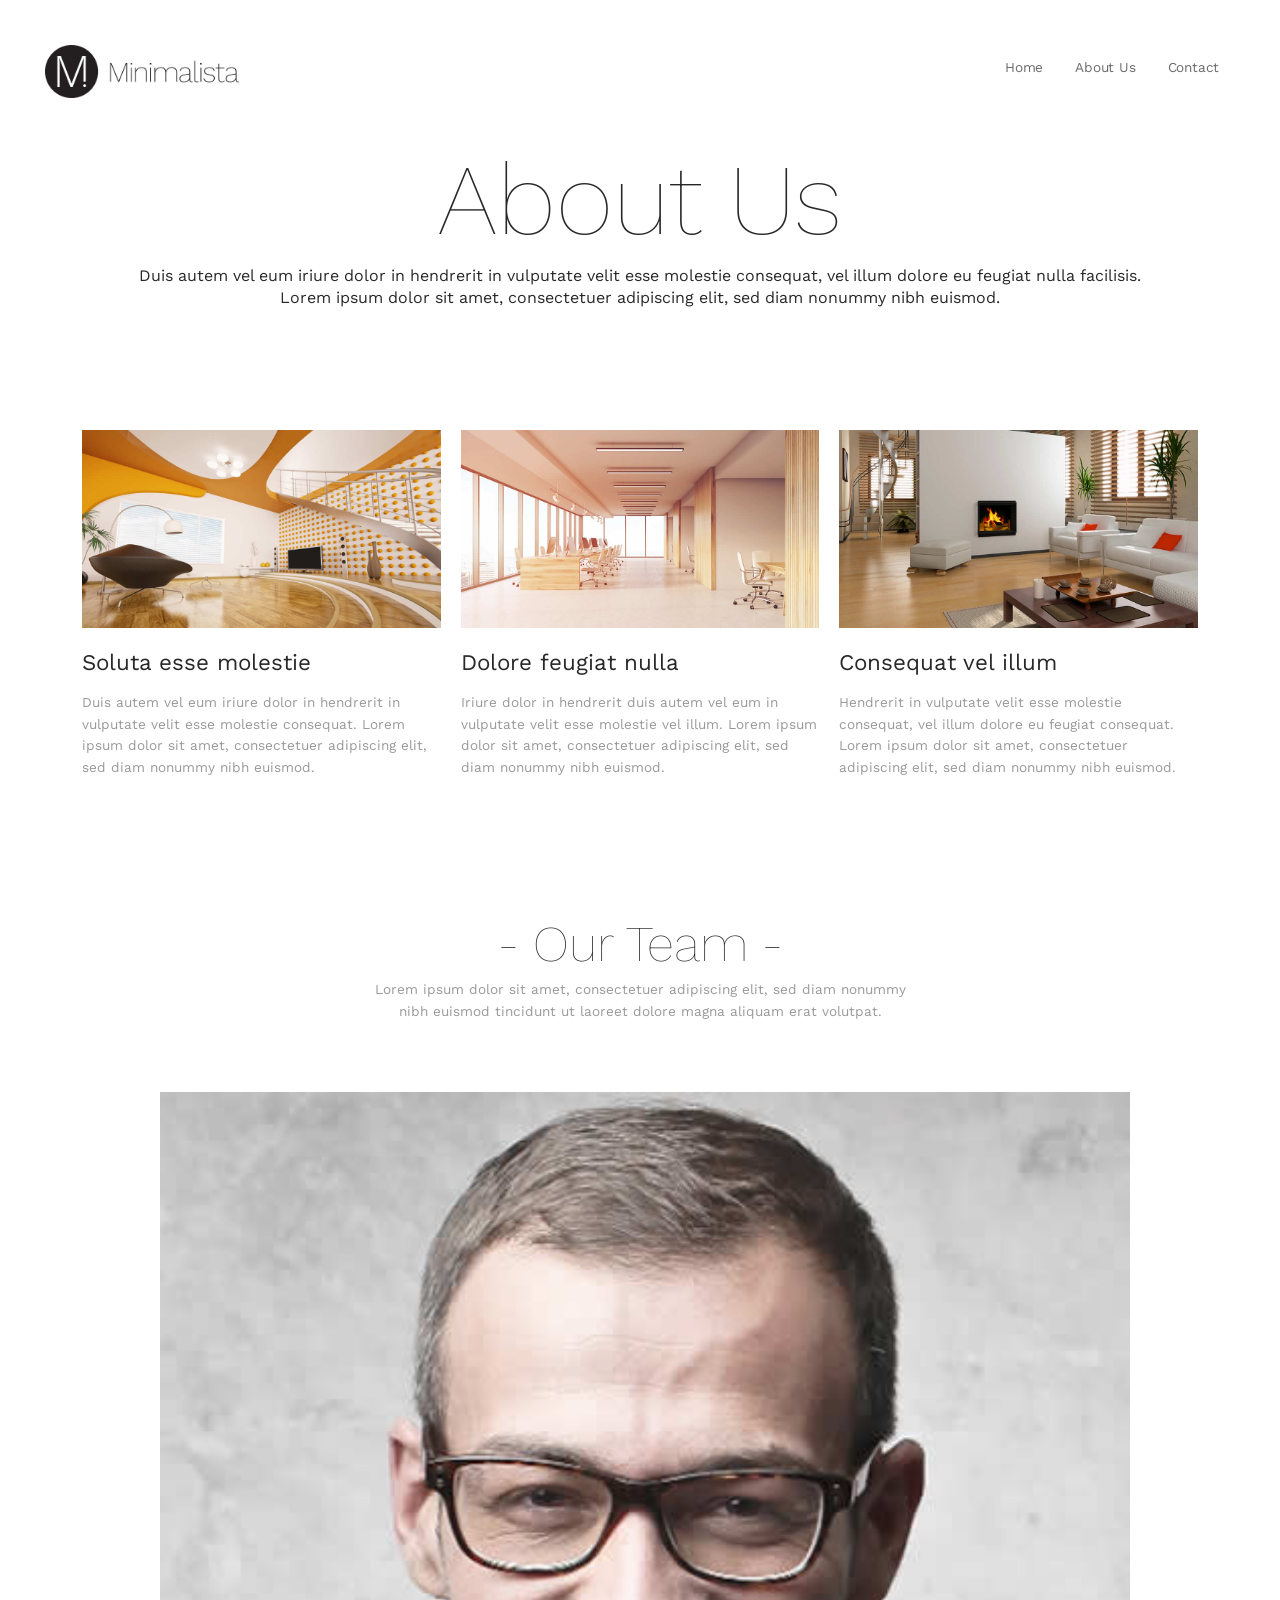
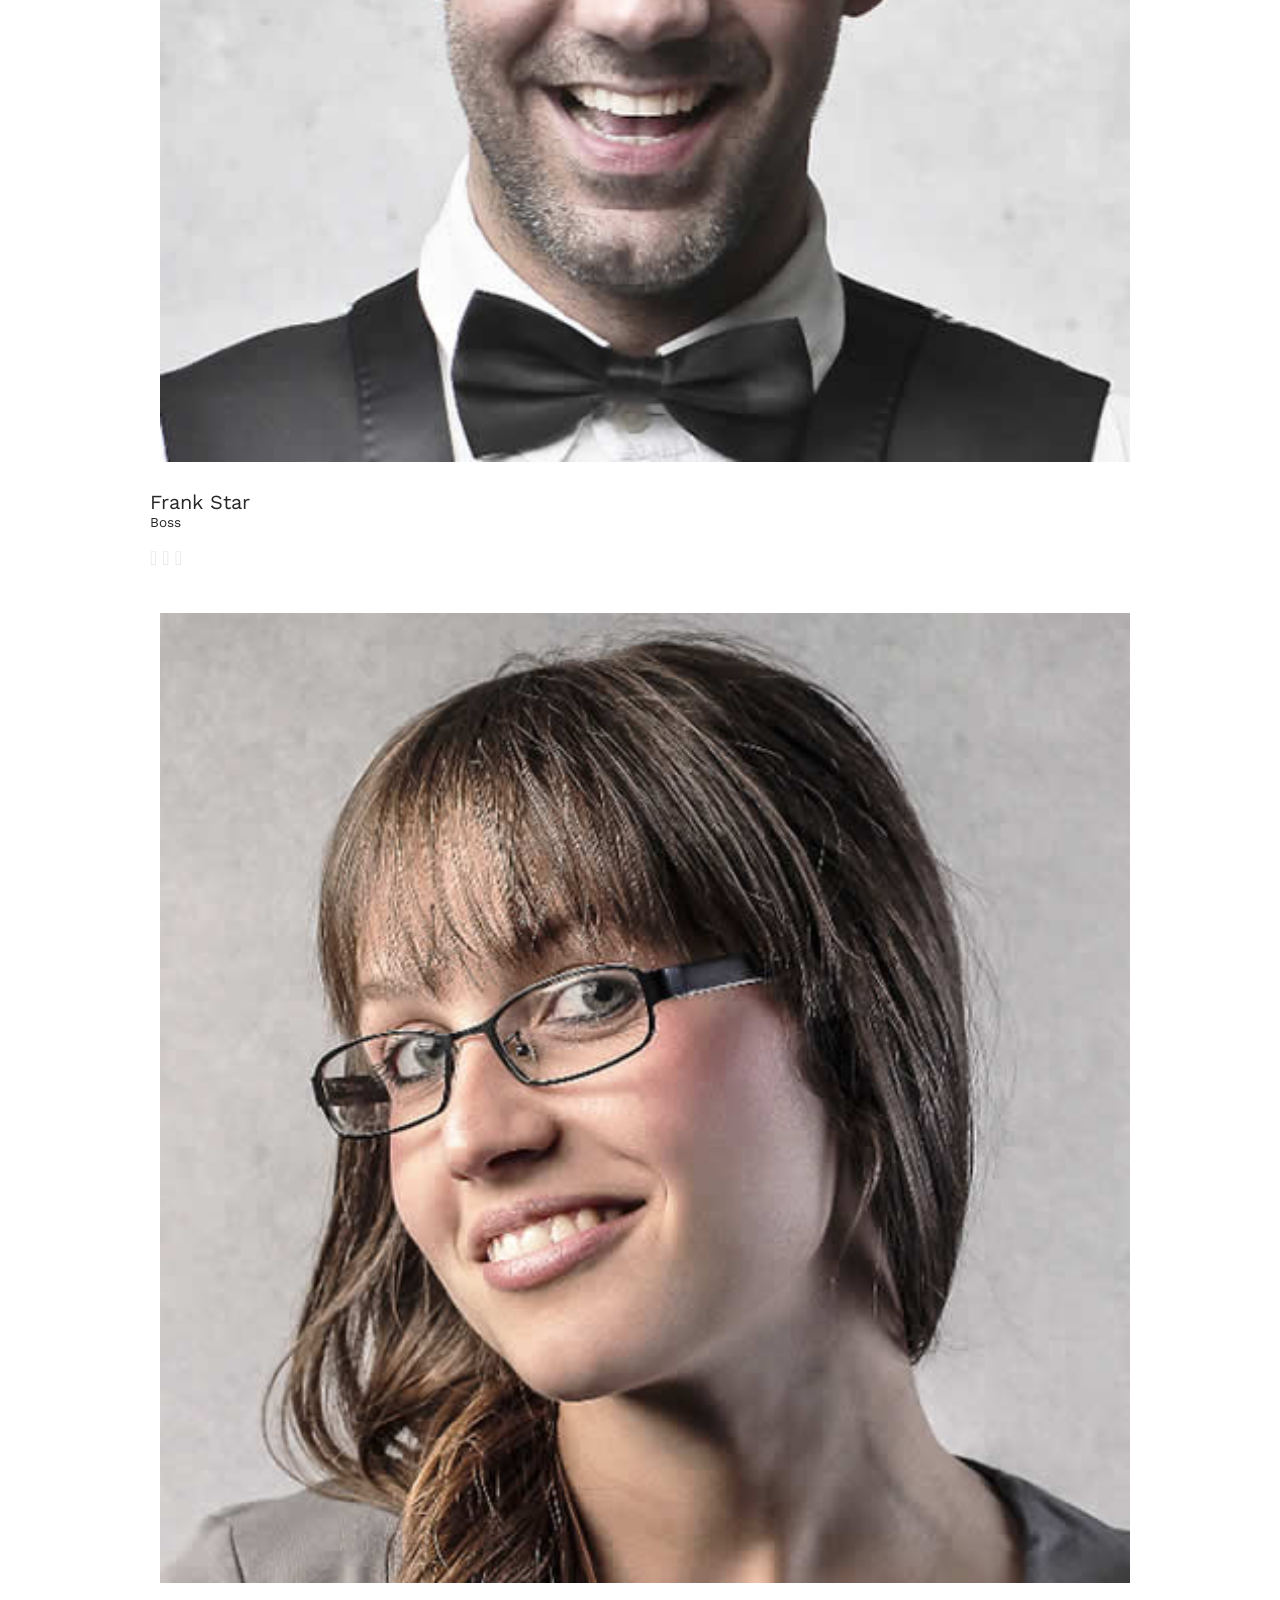
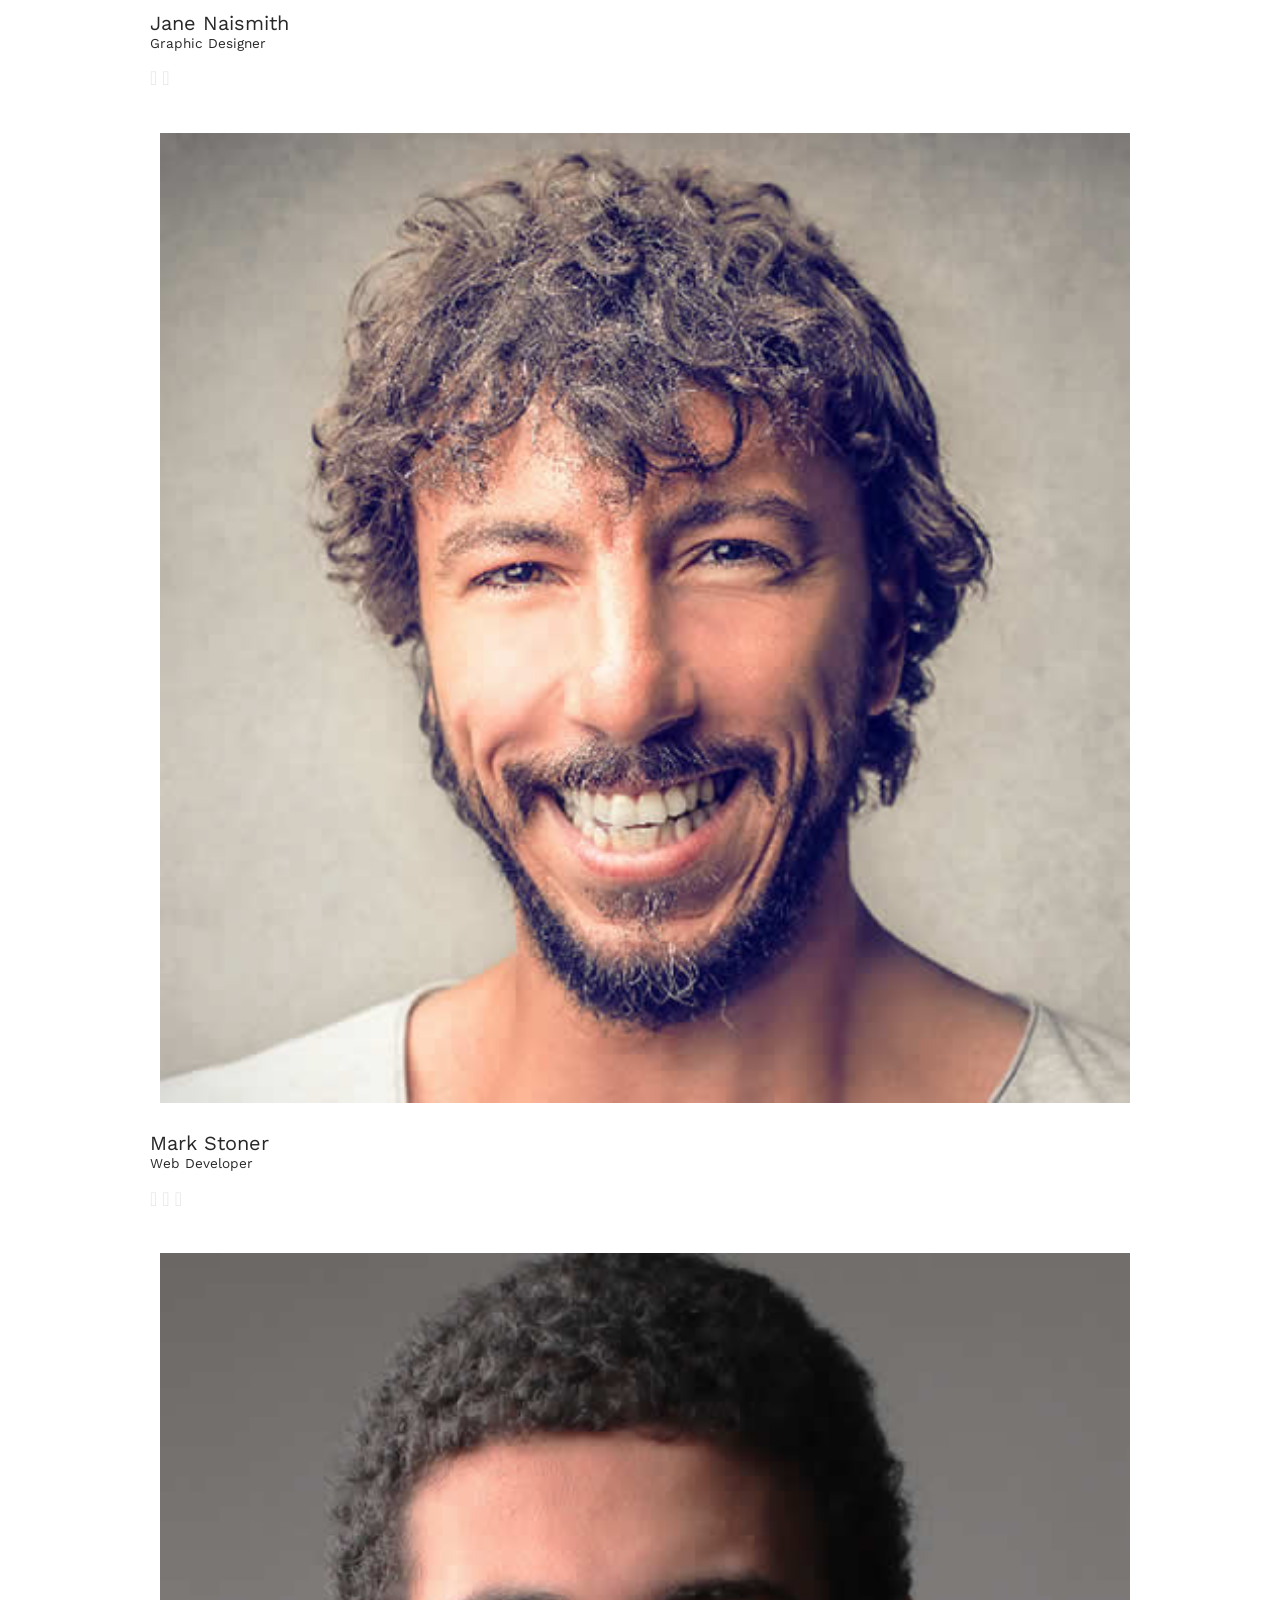
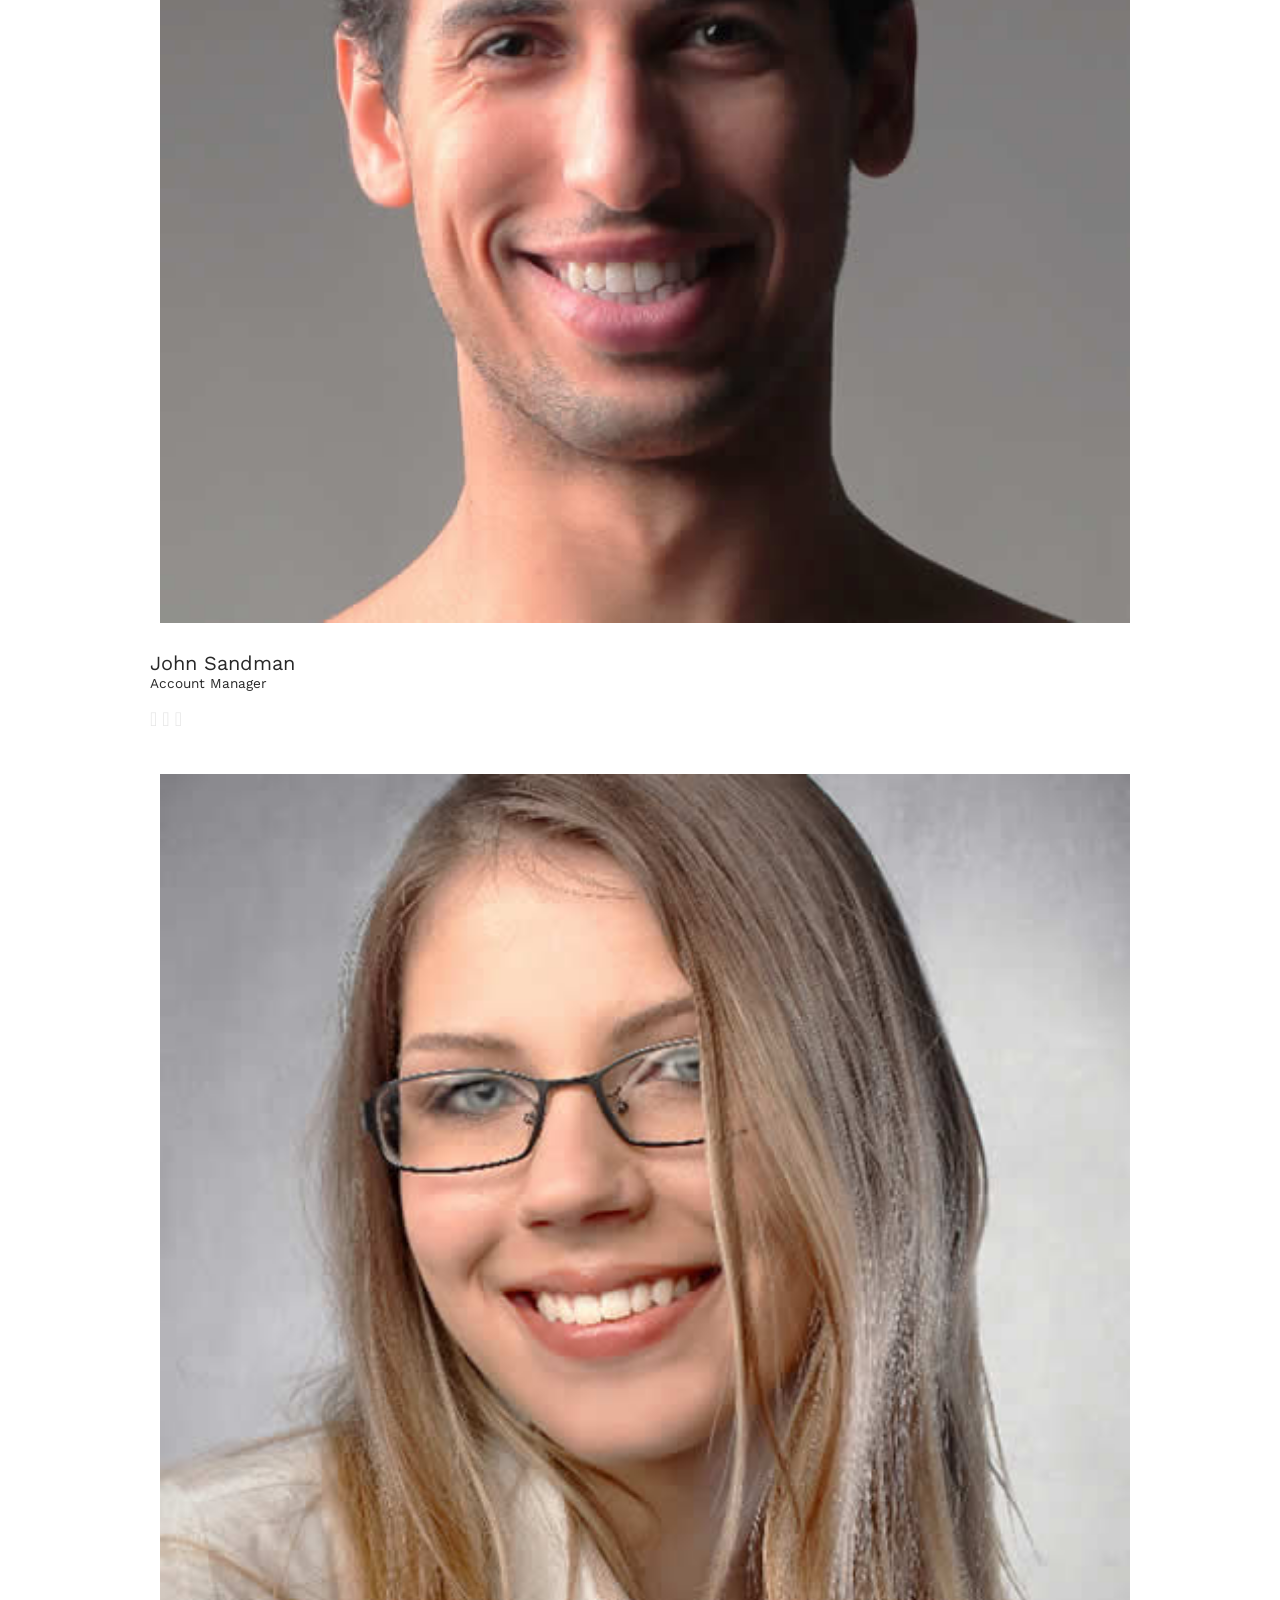
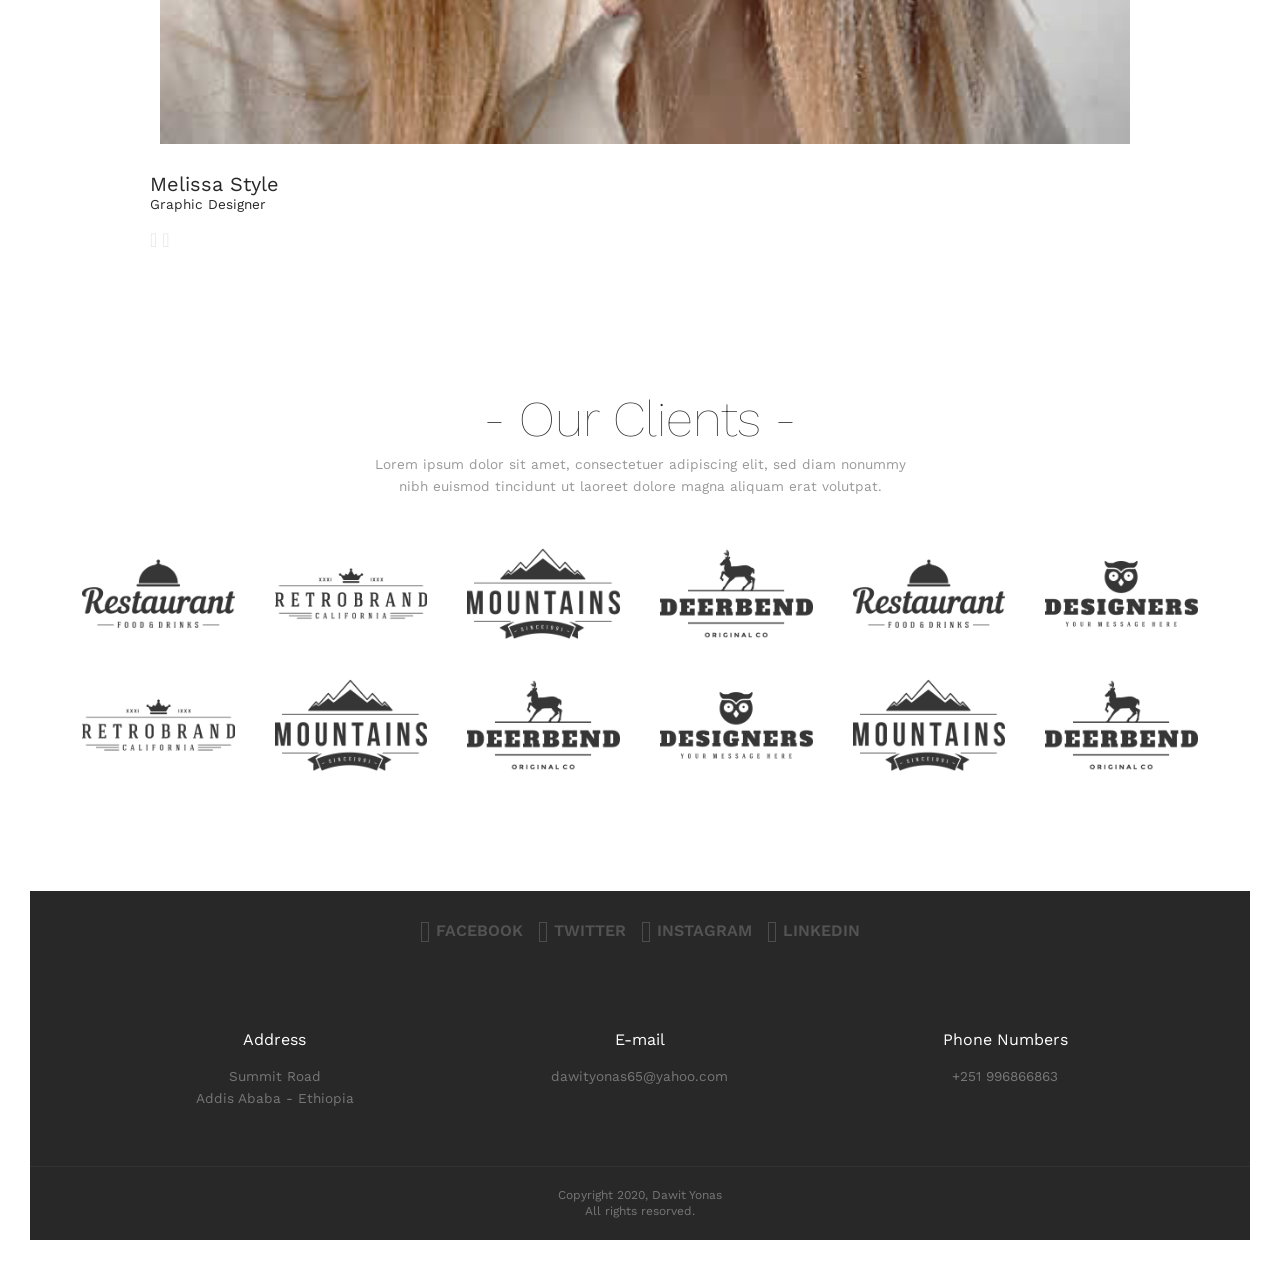
==== about-us.html @ 19ef3a76 "organized" ====
<!DOCTYPE html>
<html lang="en-US">
  <head>
    <meta charset="UTF-8">
    <meta name="viewport" content="width=device-width, initial-scale=1.0" />
    <title>Minimalista - New Amazing HTML5 Template</title>
    <link rel="stylesheet" href="css/components.css">
    <link rel="stylesheet" href="css/icons.css">
    <link rel="stylesheet" href="css/responsee.css">
    <link rel="stylesheet" href="owl-carousel/owl.carousel.css">
    <link rel="stylesheet" href="owl-carousel/owl.theme.css">
    <link rel="stylesheet" href="css/lightcase.css">
    <!-- CUSTOM STYLE -->      
    <link rel="stylesheet" href="css/template-style.css">
    <link href="https://fonts.googleapis.com/css?family=Work+Sans:100,400,600,900&subset=latin-ext" rel="stylesheet"> 
    <script type="text/javascript" src="js/jquery-1.8.3.min.js"></script>
    <script type="text/javascript" src="js/jquery-ui.min.js"></script>      
  </head>

  <body class="size-1140">
  	<!-- PREMIUM FEATURES BUTTON -->
  	<a target="_blank" class="hide-s" href="../template/minimalista-premium-responsive-business-template/" style="position:fixed;top:120px;right:-14px;z-index:10;"><img src="img/premium-features.png" alt=""></a>
    <div id="page-wrapper">
      <!-- HEADER -->
      <header role="banner" class="position-absolute margin-top-30 margin-m-top-0 margin-s-top-0">    
        <!-- Top Navigation -->
        <nav class="background-transparent background-transparent-hightlight full-width sticky">
          <div class="s-12 l-2">
            <a href="index.html" class="logo">
              <!-- Logo version before sticky nav -->
              <img class="logo-before" src="img/logo-dark.png" alt="">
              <!-- Logo version after sticky nav -->
              <img class="logo-after" src="img/logo-dark.png" alt="">
            </a>
          </div>
          <div class="s-12 l-10">
            <div class="top-nav right">
              <p class="nav-text"></p>
              <ul class="right chevron">
                <li><a href="index.html">Home</a></li>
                <li><a href="about-us.html">About Us</a></li>             
                <li><a href="contact.html">Contact</a></li>
              </ul>
            </div>
          </div>  
        </nav>
      </header>
      
      <!-- MAIN -->
      <main role="main">
        <!-- Content -->
        <article>
          <header class="section-top-padding background-white">
            <div class="line text-center">        
              <h1 class="text-dark text-s-size-30 text-m-size-40 text-l-size-headline text-thin text-line-height-1">About Us</h1>
              <p class="margin-bottom-0 text-size-16 text-dark">Duis autem vel eum iriure dolor in hendrerit in vulputate velit esse molestie consequat, vel illum dolore eu feugiat nulla facilisis.<br>
              Lorem ipsum dolor sit amet, consectetuer adipiscing elit, sed diam nonummy nibh euismod.</p>
            </div>  
          </header>
          <section class="section-top-padding background-white"> 
            <div class="line">
              <div class="margin">
                <div class="s-12 m-12 l-4 margin-m-bottom">
                  <a class="image-hover-zoom margin-bottom" href="/"><img src="img/img-03.jpg" alt=""></a>
                  <h2>Soluta esse molestie</h2>
                  <p class="margin-bottom">Duis autem vel eum iriure dolor in hendrerit in vulputate velit esse molestie consequat. Lorem ipsum dolor sit amet, consectetuer adipiscing elit, sed diam nonummy nibh euismod.</p>                
                </div>
                <div class="s-12 m-12 l-4 margin-m-bottom">
                  <a class="image-hover-zoom margin-bottom" href="/"><img src="img/img-04.jpg" alt=""></a>
                  <h2>Dolore feugiat nulla</h2>
                  <p class="margin-bottom">Iriure dolor in hendrerit duis autem vel eum in vulputate velit esse molestie vel illum. Lorem ipsum dolor sit amet, consectetuer adipiscing elit, sed diam nonummy nibh euismod.</p>                 
                </div>
                <div class="s-12 m-12 l-4 margin-m-bottom">
                  <a class="image-hover-zoom margin-bottom" href="/"><img src="img/img-05.jpg" alt=""></a>
                  <h2>Consequat vel illum</h2>
                  <p class="margin-bottom">Hendrerit in vulputate velit esse molestie consequat, vel illum dolore eu feugiat consequat. Lorem ipsum dolor sit amet, consectetuer adipiscing elit, sed diam nonummy nibh euismod.</p>                 
                </div>
              </div>
            </div>
          </section>
          <section class="section-top-padding background-white">
            <div class="line">
              <h2 class="text-s-size-40 text-size-50 text-line-height-1 margin-bottom-10 text-thin text-center"><span class="text-dark">-</span> Our Team <span class="text-dark">-</span></h2> 
              <p class="margin-bottom-50 text-center">
              Lorem ipsum dolor sit amet, consectetuer adipiscing elit, sed diam nonummy<br> nibh euismod tincidunt ut laoreet dolore magna aliquam erat volutpat.
              </p>  
              <div class="carousel-blocks owl-carousel">                                                                                                            
                <div class="item">                                                                                                                                                                                                     
                  <div class="padding">
                    <img class="full-img border-image border-primary" src="img/team-01.jpg" alt="" title="Team" />
                    <h3 class="text-s-size-16 text-size-20 text-line-height-1 text-dark margin-top-20 margin-bottom-0">Frank Star</h3>
                    <p class="text-size-14 text-dark margin-bottom-10">Boss</p>
                    <a target="_blank" href="https://www.facebook.com"><i class="icon-facebook_circle text-size-20"></i></a> <a target="_blank" href="https://www.twitter.com"><i class="icon-twitter_circle text-size-20"></i></a> <a target="_blank" href="https://www.google.com"><i class="icon-google_plus_circle text-size-20"></i></a>
                  </div>                                                                                                                                                              
                </div>
                <div class="item">                                                                                                                                                                                                     
                  <div class="padding">
                    <img class="full-img border-image border-primary" src="img/team-02.jpg" alt="" title="Team" />
                    <h3 class="text-s-size-16 text-size-20 text-line-height-1 text-dark margin-top-20 margin-bottom-0">Jane Naismith</h3>
                    <p class="text-size-14 text-dark margin-bottom-10">Graphic Designer</p>
                    <a target="_blank" href="https://www.facebook.com"><i class="icon-facebook_circle text-size-20"></i></a> <a target="_blank" href="https://www.google.com"><i class="icon-google_plus_circle text-size-20"></i></a>
                  </div>                                                                                                                                                              
                </div>
                <div class="item">                                                                                                                                                                                                     
                  <div class="padding">
                    <img class="full-img border-image border-primary" src="img/team-03.jpg" alt="" title="Team" />
                    <h3 class="text-s-size-16 text-size-20 text-line-height-1 text-dark margin-top-20 margin-bottom-0">Mark Stoner</h3>
                    <p class="text-size-14 text-dark margin-bottom-10">Web Developer</p>
                    <a target="_blank" href="https://www.facebook.com"><i class="icon-facebook_circle text-size-20"></i></a> <a target="_blank" href="https://www.twitter.com"><i class="icon-twitter_circle text-size-20"></i></a> <a target="_blank" href="https://www.google.com"><i class="icon-google_plus_circle text-size-20"></i></a>
                  </div>                                                                                                                                                              
                </div>                
                <div class="item">                                                                                                                                                                                                     
                  <div class="padding">
                    <img class="full-img border-image border-primary" src="img/team-04.jpg" alt="" title="Team" />
                    <h3 class="text-s-size-16 text-size-20 text-line-height-1 text-dark margin-top-20 margin-bottom-0">John Sandman</h3>
                    <p class="text-size-14 text-dark margin-bottom-10">Account Manager</p>
                    <a target="_blank" href="https://www.facebook.com"><i class="icon-facebook_circle text-size-20"></i></a> <a target="_blank" href="https://www.twitter.com"><i class="icon-twitter_circle text-size-20"></i></a> <a target="_blank" href="https://www.google.com"><i class="icon-google_plus_circle text-size-20"></i></a>
                  </div>                                                                                                                                                              
                </div>                
                <div class="item">                                                                                                                                                                                                     
                  <div class="padding">
                    <img class="full-img border-image border-primary" src="img/team-05.jpg" alt="" title="Team" />
                    <h3 class="text-s-size-16 text-size-20 text-line-height-1 text-dark margin-top-20 margin-bottom-0">Melissa Style</h3>
                    <p class="text-size-14 text-dark margin-bottom-10">Graphic Designer</p>
                    <a target="_blank" href="https://www.twitter.com"><i class="icon-twitter_circle text-size-20"></i></a> <a target="_blank" href="https://www.google.com"><i class="icon-google_plus_circle text-size-20"></i></a>
                  </div>                                                                                                                                                              
                </div>                              
              </div>                                                                                                                                                                                                                                                                                         
            </div> 
          </section>
          <section class="section background-white"> 
            <div class="line">      
              <h2 class="text-s-size-40 text-size-50 text-line-height-1 margin-bottom-10 text-thin text-center"><span class="text-dark">-</span> Our Clients <span class="text-dark">-</span></h2> 
              <p class="margin-bottom-50 text-center">
              Lorem ipsum dolor sit amet, consectetuer adipiscing elit, sed diam nonummy<br> nibh euismod tincidunt ut laoreet dolore magna aliquam erat volutpat.
              </p>                                                                                               
              <div class="margin2x">                                                                                              
                <div class="s-6 m-4 l-2">                                                                                                                                                                                                 
                  <img class="margin-bottom-40" src="img/logo-5.png" alt="">                                                                                                                                                            
                </div>
                <div class="s-6 m-4 l-2">                                                                                                                                                                                                   
                  <img class="margin-bottom-40" src="img/logo-2.png" alt="">                                                                                                                                                            
                </div>
                <div class="s-6 m-4 l-2">                                                                                                                                                                                                   
                  <img class="margin-bottom-40" src="img/logo-3.png" alt="">                                                                                                                                                            
                </div>
                <div class="s-6 m-4 l-2">                                                                                                                                                                                                   
                  <img class="margin-bottom-40" src="img/logo-4.png" alt="">                                                                                                                                                            
                </div>
                <div class="s-6 m-4 l-2">                                                                                                                                                                                                 
                  <img class="margin-bottom-40" src="img/logo-5.png" alt="">                                                                                                                                                            
                </div>
                <div class="s-6 m-4 l-2">                                                                                                                                                                                                 
                  <img class="margin-bottom-40" src="img/logo-1.png" alt="">                                                                                                                                                            
                </div>
                <div class="s-6 m-4 l-2">                                                                                                                                                                                                   
                  <img class="margin-m-bottom-40" src="img/logo-2.png" alt="">                                                                                                                                                            
                </div>
                <div class="s-6 m-4 l-2">                                                                                                                                                                                                   
                  <img class="margin-m-bottom-40" src="img/logo-3.png" alt="">                                                                                                                                                            
                </div>             
                <div class="s-6 m-4 l-2">                                                                                                                                                                                                   
                  <img class="margin-m-bottom-40" src="img/logo-4.png" alt="">                                                                                                                                                            
                </div>
                <div class="s-6 m-4 l-2">                                                                                                                                                                                                   
                  <img class="margin-m-bottom-40" src="img/logo-1.png" alt="">                                                                                                                                                            
                </div>
                <div class="s-6 m-4 l-2">                                                                                                                                                                                                   
                  <img class="margin-m-bottom-40" src="img/logo-3.png" alt="">                                                                                                                                                            
                </div>             
                <div class="s-6 m-4 l-2">                                                                                                                                                                                                   
                  <img src="img/logo-4.png" alt="">                                                                                                                                                            
                </div>                                                                                                                                                                                              
              </div>
            </div>
          </section>
        </article>
      </main>
      
     <!-- FOOTER -->
     <footer>
      <!-- Contact Us -->
      <div class="background-dark padding text-center footer-social">
        <a class="margin-right-10" target="_blank" href="https://www.facebook.com/dawityman"><i class="icon-facebook_circle text-size-30"></i> <span class="text-strong text-white hide-s hide-m">FACEBOOK</span></a>
        <a class="margin-right-10" target="_blank" href="https://www.twitter.com/dawityonas010"><i class="icon-twitter_circle text-size-30"></i> <span class="text-strong text-white hide-s hide-m">TWITTER</span></a>
        <a class="margin-right-10" target="_blank" href="https://www.instagram.com/dawityonas010"><i class="icon-instagram_circle text-size-30"></i> <span class="text-strong text-white hide-s hide-m">INSTAGRAM</span></a>
        <a target="_blank" href="https://www.linkedin.com/in/dawit-yonas-a1bb34154/"><i class="icon-linked_in_circle text-size-30"></i> <span class="text-strong text-white hide-s hide-m">LINKEDIN</span></a>                                                                         
      </div>

      <!-- Main Footer -->
      <section class="section-small-padding text-center background-dark full-width">
        <div class="line">
          <div class="margin">
            <!-- Collumn 1 -->              
            <div class="s-12 m-12 l-4 margin-m-bottom-30">
              <h3 class="text-size-16">Address</h3>
              <p class="text-size-14">
                 Summit Road<br>
                 Addis Ababa - Ethiopia<br>
              </p>               
            </div>
            <!-- Collumn 2 -->
            <div class="s-12 m-12 l-4 margin-m-bottom-30">
              <h3 class="text-size-16">E-mail</h3>
              <p class="text-size-14">
                 dawityonas65@yahoo.com
              </p>              
            </div>
            <!-- Collumn 3 -->
            <div class="s-12 m-12 l-4 ">
              <h3 class="text-size-16">Phone Numbers</h3>
              <p class="text-size-14">
                 +251 996866863<br
              </p>             
            </div>
          </div>
        </div>  
      </section>
      <hr class="break margin-top-bottom-0" style="border-color: rgba(0, 0, 0, 0.80);">
      
      <!-- Bottom Footer -->
      <section class="padding background-dark full-width">
        <div class="text-center">
          <p class="text-size-12">Copyright 2020, Dawit Yonas</p>
          <p class="text-size-12">All rights resorved.</p>
        </div>
      </section>
    </footer>
  </div>
  <script type="text/javascript" src="js/responsee.js"></script>
  <script type="text/javascript" src="js/jquery.events.touch.js"></script>
  <script type="text/javascript" src="owl-carousel/owl.carousel.js"></script>
  <script type="text/javascript" src="js/template-scripts.js"></script> 
</body>
</html>
---- css/icons.css ----
/* Icon font - MFG labs */
@font-face {
  font-family: 'mfg';
    src: url('../font/mfglabsiconset-webfont.eot');
    src: url('../font/mfglabsiconset-webfont.svg#mfg_labs_iconsetregular') format('svg'),
   		   url('../font/mfglabsiconset-webfont.eot?#iefix') format('embedded-opentype'),
         url('../font/mfglabsiconset-webfont.woff') format('woff'),
         url('../font/mfglabsiconset-webfont.ttf') format('truetype');
    font-weight: normal;
    font-style: normal;
}

.icon-cloud,
.icon-at,
.icon-plus,
.icon-minus,
.icon-arrow_up,
.icon-arrow_down,
.icon-arrow_right,
.icon-arrow_left,
.icon-chevron_down,
.icon-chevron_up,
.icon-chevron_right,
.icon-chevron_left,
.icon-reorder,
.icon-list,
.icon-reorder_square,
.icon-reorder_square_line,
.icon-coverflow,
.icon-coverflow_line,
.icon-pause,
.icon-play,
.icon-step_forward,
.icon-step_backward,
.icon-fast_forward,
.icon-fast_backward,
.icon-cloud_upload,
.icon-cloud_download,
.icon-data_science,
.icon-data_science_black,
.icon-globe,
.icon-globe_black,
.icon-math_ico,
.icon-math,
.icon-math_black,
.icon-paperplane_ico,
.icon-paperplane,
.icon-paperplane_black,
.icon-color_balance,
.icon-star,
.icon-star_half,
.icon-star_empty,
.icon-star_half_empty,
.icon-reload,
.icon-heart,
.icon-heart_broken,
.icon-hashtag,
.icon-reply,
.icon-retweet,
.icon-signin,
.icon-signout,
.icon-download,
.icon-upload,
.icon-placepin,
.icon-display_screen,
.icon-tablet,
.icon-smartphone,
.icon-connected_object,
.icon-lock,
.icon-unlock,
.icon-camera,
.icon-isight,
.icon-video_camera,
.icon-random,
.icon-message,
.icon-discussion,
.icon-calendar,
.icon-ringbell,
.icon-movie,
.icon-mail,
.icon-pen,
.icon-settings,
.icon-measure,
.icon-vector,
.icon-vector_pen,
.icon-mute_on,
.icon-mute_off,
.icon-home,
.icon-sheet,
.icon-arrow_big_right,
.icon-arrow_big_left,
.icon-arrow_big_down,
.icon-arrow_big_up,
.icon-dribbble_circle,
.icon-dribbble,
.icon-facebook_circle,
.icon-facebook,
.icon-git_circle_alt,
.icon-git_circle,
.icon-git,
.icon-octopus,
.icon-twitter_circle,
.icon-twitter,
.icon-google_plus_circle,
.icon-google_plus,
.icon-linked_in_circle,
.icon-linked_in,
.icon-instagram,
.icon-instagram_circle,
.icon-mfg_icon,
.icon-xing,
.icon-xing_circle,
.icon-mfg_icon_circle,
.icon-user,
.icon-user_male,
.icon-user_female,
.icon-users,
.icon-file_open,
.icon-file_close,
.icon-file_alt,
.icon-file_close_alt,
.icon-attachment,
.icon-check,
.icon-cross_mark,
.icon-cancel_circle,
.icon-check_circle,
.icon-magnifying,
.icon-inbox,
.icon-clock,
.icon-stopwatch,
.icon-hourglass,
.icon-trophy,
.icon-unlock_alt,
.icon-lock_alt,
.icon-arrow_doubled_right,
.icon-arrow_doubled_left,
.icon-arrow_doubled_down,
.icon-arrow_doubled_up,
.icon-link,
.icon-warning,
.icon-warning_alt,
.icon-magnifying_plus,
.icon-magnifying_minus,
.icon-white_question,
.icon-black_question,
.icon-stop,
.icon-share,
.icon-eye,
.icon-trash_can,
.icon-hard_drive,
.icon-information_black,
.icon-information_white,
.icon-printer,
.icon-letter,
.icon-soundcloud,
.icon-soundcloud_circle,
.icon-anchor,
.icon-female_sign,
.icon-male_sign,
.icon-joystick,
.icon-high_voltage,
.icon-fire,
.icon-newspaper,
.icon-chart,
.icon-spread,
.icon-spinner_1,
.icon-spinner_2,
.icon-chart_alt,
.icon-label,
.icon-brush,
.icon-refresh,
.icon-node,
.icon-node_2,
.icon-node_3,
.icon-link_2_nodes,
.icon-link_3_nodes,
.icon-link_loop_nodes,
.icon-node_size,
.icon-node_color,
.icon-layout_directed,
.icon-layout_radial,
.icon-layout_hierarchical,
.icon-node_link_direction,
.icon-node_link_short_path,
.icon-node_cluster,
.icon-display_graph,
.icon-node_link_weight,
.icon-more_node_links,
.icon-node_shape,
.icon-node_icon,
.icon-node_text,
.icon-node_link_text,
.icon-node_link_color,
.icon-node_link_shape,
.icon-credit_card,
.icon-disconnect,
.icon-graph,
.icon-new_user {
  font-family: 'mfg';
  font-style: normal;
  font-variant: normal;
  font-weight: normal;
  color:#e3e3e3;
  speak: none; 
  text-transform: none;
  /* Better Font Rendering =========== */
  -webkit-font-smoothing: antialiased;
  -moz-osx-font-smoothing: grayscale;
}
.icon2x {font-size: 2rem;}
.icon3x {font-size: 3rem;}

.icon-cloud:before { content: "\2601"; }
.icon-at:before { content: "\0040"; }
.icon-plus:before { content: "\002B"; }
.icon-minus:before { content: "\2212"; }
.icon-arrow_up:before { content: "\2191"; }
.icon-arrow_down:before { content: "\2193"; }
.icon-arrow_right:before { content: "\2192"; }
.icon-arrow_left:before { content: "\2190"; }
.icon-chevron_down:before { content: "\f004"; }
.icon-chevron_up:before { content: "\f005"; }
.icon-chevron_right:before { content: "\f006"; }
.icon-chevron_left:before { content: "\f007"; }
.icon-reorder:before { content: "\f008"; }
.icon-list:before { content: "\f009"; }
.icon-reorder_square:before { content: "\f00a"; }
.icon-reorder_square_line:before { content: "\f00b"; }
.icon-coverflow:before { content: "\f00c"; }
.icon-coverflow_line:before { content: "\f00d"; }
.icon-pause:before { content: "\f00e"; }
.icon-play:before { content: "\f00f"; }
.icon-step_forward:before { content: "\f010"; }
.icon-step_backward:before { content: "\f011"; }
.icon-fast_forward:before { content: "\f012"; }
.icon-fast_backward:before { content: "\f013"; }
.icon-cloud_upload:before { content: "\f014"; }
.icon-cloud_download:before { content: "\f015"; }
.icon-data_science:before { content: "\f016"; }
.icon-data_science_black:before { content: "\f017"; }
.icon-globe:before { content: "\f018"; }
.icon-globe_black:before { content: "\f019"; }
.icon-math_ico:before { content: "\f01a"; }
.icon-math:before { content: "\f01b"; }
.icon-math_black:before { content: "\f01c"; }
.icon-paperplane_ico:before { content: "\f01d"; }
.icon-paperplane:before { content: "\f01e"; }
.icon-paperplane_black:before { content: "\f01f"; }
.icon-color_balance:before { content: "\f020"; }
.icon-star:before { content: "\2605"; }
.icon-star_half:before { content: "\f022"; }
.icon-star_empty:before { content: "\2606"; }
.icon-star_half_empty:before { content: "\f024"; }
.icon-reload:before { content: "\f025"; }
.icon-heart:before { content: "\2665"; }
.icon-heart_broken:before { content: "\f028"; }
.icon-hashtag:before { content: "\f029"; }
.icon-reply:before { content: "\f02a"; }
.icon-retweet:before { content: "\f02b"; }
.icon-signin:before { content: "\f02c"; }
.icon-signout:before { content: "\f02d"; }
.icon-download:before { content: "\f02e"; }
.icon-upload:before { content: "\f02f"; }
.icon-placepin:before { content: "\f031"; }
.icon-display_screen:before { content: "\f032"; }
.icon-tablet:before { content: "\f033"; }
.icon-smartphone:before { content: "\f034"; }
.icon-connected_object:before { content: "\f035"; }
.icon-lock:before { content: "\F512"; }
.icon-unlock:before { content: "\F513"; }
.icon-camera:before { content: "\F4F7"; }
.icon-isight:before { content: "\f039"; }
.icon-video_camera:before { content: "\f03a"; }
.icon-random:before { content: "\f03b"; }
.icon-message:before { content: "\F4AC"; }
.icon-discussion:before { content: "\f03d"; }
.icon-calendar:before { content: "\F4C5"; }
.icon-ringbell:before { content: "\f03f"; }
.icon-movie:before { content: "\f040"; }
.icon-mail:before { content: "\2709"; }
.icon-pen:before { content: "\270F"; }
.icon-settings:before { content: "\9881"; }
.icon-measure:before { content: "\f044"; }
.icon-vector:before { content: "\f045"; }
.icon-vector_pen:before { content: "\2712"; }
.icon-mute_on:before { content: "\f047"; }
.icon-mute_off:before { content: "\f048"; }
.icon-home:before { content: "\2302"; }
.icon-sheet:before { content: "\f04a"; }
.icon-arrow_big_right:before { content: "\21C9"; }
.icon-arrow_big_left:before { content: "\21C7"; }
.icon-arrow_big_down:before { content: "\21CA"; }
.icon-arrow_big_up:before { content: "\21C8"; }
.icon-dribbble_circle:before { content: "\f04f"; }
.icon-dribbble:before { content: "\f050"; }
.icon-facebook_circle:before { content: "\f051"; }
.icon-facebook:before { content: "\f052"; }
.icon-git_circle_alt:before { content: "\f053"; }
.icon-git_circle:before { content: "\f054"; }
.icon-git:before { content: "\f055"; }
.icon-octopus:before { content: "\f056"; }
.icon-twitter_circle:before { content: "\f057"; }
.icon-twitter:before { content: "\f058"; }
.icon-google_plus_circle:before { content: "\f059"; }
.icon-google_plus:before { content: "\f05a"; }
.icon-linked_in_circle:before { content: "\f05b"; }
.icon-linked_in:before { content: "\f05c"; }
.icon-instagram:before { content: "\f05d"; }
.icon-instagram_circle:before { content: "\f05e"; }
.icon-mfg_icon:before { content: "\f05f"; }
.icon-xing:before { content: "\F532"; }
.icon-xing_circle:before { content: "\F533"; }
.icon-mfg_icon_circle:before { content: "\f060"; }
.icon-user:before { content: "\f061"; }
.icon-user_male:before { content: "\f062"; }
.icon-user_female:before { content: "\f063"; }
.icon-users:before { content: "\f064"; }
.icon-file_open:before { content: "\F4C2"; }
.icon-file_close:before { content: "\f067"; }
.icon-file_alt:before { content: "\f068"; }
.icon-file_close_alt:before { content: "\f069"; }
.icon-attachment:before { content: "\f06a"; }
.icon-check:before { content: "\2713"; }
.icon-cross_mark:before { content: "\274C"; }
.icon-cancel_circle:before { content: "\F06E"; }
.icon-check_circle:before { content: "\f06d"; }
.icon-magnifying:before { content: "\F50D"; }
.icon-inbox:before { content: "\f070"; }
.icon-clock:before { content: "\23F2"; }
.icon-stopwatch:before { content: "\23F1"; }
.icon-hourglass:before { content: "\231B"; }
.icon-trophy:before { content: "\f074"; }
.icon-unlock_alt:before { content: "\F075"; }
.icon-lock_alt:before { content: "\F510"; }
.icon-arrow_doubled_right:before { content: "\21D2"; }
.icon-arrow_doubled_left:before { content: "\21D0"; }
.icon-arrow_doubled_down:before { content: "\21D3"; }
.icon-arrow_doubled_up:before { content: "\21D1"; }
.icon-link:before { content: "\f07B"; }
.icon-warning:before { content: "\2757"; }
.icon-warning_alt:before { content: "\2755"; }
.icon-magnifying_plus:before { content: "\f07E"; }
.icon-magnifying_minus:before { content: "\f07F"; }
.icon-white_question:before { content: "\2754"; }
.icon-black_question:before { content: "\2753"; }
.icon-stop:before { content: "\f080"; }
.icon-share:before { content: "\f081"; }
.icon-eye:before { content: "\f082"; }
.icon-trash_can:before { content: "\f083"; }
.icon-hard_drive:before { content: "\f084"; }
.icon-information_black:before { content: "\f085"; }
.icon-information_white:before { content: "\f086"; }
.icon-printer:before { content: "\f087"; }
.icon-letter:before { content: "\f088"; }
.icon-soundcloud:before { content: "\f089"; }
.icon-soundcloud_circle:before { content: "\f08A"; }
.icon-anchor:before { content: "\2693"; }
.icon-female_sign:before { content: "\2640"; }
.icon-male_sign:before { content: "\2642"; }
.icon-joystick:before { content: "\F514"; }
.icon-high_voltage:before { content: "\26A1"; }
.icon-fire:before { content: "\F525"; }
.icon-newspaper:before { content: "\F4F0"; }
.icon-chart:before { content: "\F526"; }
.icon-spread:before { content: "\F527"; }
.icon-spinner_1:before { content: "\F528"; }
.icon-spinner_2:before { content: "\F529"; }
.icon-chart_alt:before { content: "\F530"; }
.icon-label:before { content: "\F531"; }
.icon-brush:before { content: "\E000"; }
.icon-refresh:before { content: "\E001"; }
.icon-node:before { content: "\E002"; }
.icon-node_2:before { content: "\E003"; }
.icon-node_3:before { content: "\E004"; }
.icon-link_2_nodes:before { content: "\E005"; }
.icon-link_3_nodes:before { content: "\E006"; }
.icon-link_loop_nodes:before { content: "\E007"; }
.icon-node_size:before { content: "\E008"; }
.icon-node_color:before { content: "\E009"; }
.icon-layout_directed:before { content: "\E010"; }
.icon-layout_radial:before { content: "\E011"; }
.icon-layout_hierarchical:before { content: "\E012"; }
.icon-node_link_direction:before { content: "\E013"; }
.icon-node_link_short_path:before { content: "\E014"; }
.icon-node_cluster:before { content: "\E015"; }
.icon-display_graph:before { content: "\E016"; }
.icon-node_link_weight:before { content: "\E017"; }
.icon-more_node_links:before { content: "\E018"; }
.icon-node_shape:before { content: "\E00A"; }
.icon-node_icon:before { content: "\E00B"; }
.icon-node_text:before { content: "\E00C"; }
.icon-node_link_text:before { content: "\E00D"; }
.icon-node_link_color:before { content: "\E00E"; }
.icon-node_link_shape:before { content: "\E00F"; }
.icon-credit_card:before { content: "\F4B3"; }
.icon-disconnect:before { content: "\F534"; }
.icon-graph:before { content: "\F535"; }
.icon-new_user:before { content: "\F536"; }


/* Icon font - Simple Line Icons */
@font-face {
  font-family: 'sli';
  src: url('../font/Simple-Line-Icons.eot?v=2.2.2');
  src: url('../font/Simple-Line-Icons.eot?v=2.2.2#iefix') format('embedded-opentype'), url('../font/Simple-Line-Icons.ttf?v=2.2.2') format('truetype'), url('../font/Simple-Line-Icons.woff2?v=2.2.2') format('woff2'), url('../font/Simple-Line-Icons.woff?v=2.2.2') format('woff'), url('../font/Simple-Line-Icons.svg?v=2.2.2#simple-line-icons') format('svg');
  font-weight: normal;
  font-style: normal;
}

.icon-sli-user,
.icon-sli-people,
.icon-sli-user-female,
.icon-sli-user-follow,
.icon-sli-user-following,
.icon-sli-user-unfollow,
.icon-sli-login,
.icon-sli-logout,
.icon-sli-emotsmile,
.icon-sli-phone,
.icon-sli-call-end,
.icon-sli-call-in,
.icon-sli-call-out,
.icon-sli-map,
.icon-sli-location-pin,
.icon-sli-direction,
.icon-sli-directions,
.icon-sli-compass,
.icon-sli-layers,
.icon-sli-menu,
.icon-sli-list,
.icon-sli-options-vertical,
.icon-sli-options,
.icon-sli-arrow-down,
.icon-sli-arrow-left,
.icon-sli-arrow-right,
.icon-sli-arrow-up,
.icon-sli-arrow-up-circle,
.icon-sli-arrow-left-circle,
.icon-sli-arrow-right-circle,
.icon-sli-arrow-down-circle,
.icon-sli-check,
.icon-sli-clock,
.icon-sli-plus,
.icon-sli-minus,
.icon-sli-close,
.icon-sli-organization,
.icon-sli-trophy,
.icon-sli-screen-smartphone,
.icon-sli-screen-desktop,
.icon-sli-plane,
.icon-sli-notebook,
.icon-sli-mustache,
.icon-sli-mouse,
.icon-sli-magnet,
.icon-sli-energy,
.icon-sli-disc,
.icon-sli-cursor,
.icon-sli-cursor-move,
.icon-sli-crop,
.icon-sli-chemistry,
.icon-sli-speedometer,
.icon-sli-shield,
.icon-sli-screen-tablet,
.icon-sli-magic-wand,
.icon-sli-hourglass,
.icon-sli-graduation,
.icon-sli-ghost,
.icon-sli-game-controller,
.icon-sli-fire,
.icon-sli-eyeglass,
.icon-sli-envelope-open,
.icon-sli-envelope-letter,
.icon-sli-bell,
.icon-sli-badge,
.icon-sli-anchor,
.icon-sli-wallet,
.icon-sli-vector,
.icon-sli-speech,
.icon-sli-puzzle,
.icon-sli-printer,
.icon-sli-present,
.icon-sli-playlist,
.icon-sli-pin,
.icon-sli-picture,
.icon-sli-handbag,
.icon-sli-globe-alt,
.icon-sli-globe,
.icon-sli-folder-alt,
.icon-sli-folder,
.icon-sli-film,
.icon-sli-feed,
.icon-sli-drop,
.icon-sli-drawer,
.icon-sli-docs,
.icon-sli-doc,
.icon-sli-diamond,
.icon-sli-cup,
.icon-sli-calculator,
.icon-sli-bubbles,
.icon-sli-briefcase,
.icon-sli-book-open,
.icon-sli-basket-loaded,
.icon-sli-basket,
.icon-sli-bag,
.icon-sli-action-undo,
.icon-sli-action-redo,
.icon-sli-wrench,
.icon-sli-umbrella,
.icon-sli-trash,
.icon-sli-tag,
.icon-sli-support,
.icon-sli-frame,
.icon-sli-size-fullscreen,
.icon-sli-size-actual,
.icon-sli-shuffle,
.icon-sli-share-alt,
.icon-sli-share,
.icon-sli-rocket,
.icon-sli-question,
.icon-sli-pie-chart,
.icon-sli-pencil,
.icon-sli-note,
.icon-sli-loop,
.icon-sli-home,
.icon-sli-grid,
.icon-sli-graph,
.icon-sli-microphone,
.icon-sli-music-tone-alt,
.icon-sli-music-tone,
.icon-sli-earphones-alt,
.icon-sli-earphones,
.icon-sli-equalizer,
.icon-sli-like,
.icon-sli-dislike,
.icon-sli-control-start,
.icon-sli-control-rewind,
.icon-sli-control-play,
.icon-sli-control-pause,
.icon-sli-control-forward,
.icon-sli-control-end,
.icon-sli-volume-1,
.icon-sli-volume-2,
.icon-sli-volume-off,
.icon-sli-calendar,
.icon-sli-bulb,
.icon-sli-chart,
.icon-sli-ban,
.icon-sli-bubble,
.icon-sli-camrecorder,
.icon-sli-camera,
.icon-sli-cloud-download,
.icon-sli-cloud-upload,
.icon-sli-envelope,
.icon-sli-eye,
.icon-sli-flag,
.icon-sli-heart,
.icon-sli-info,
.icon-sli-key,
.icon-sli-link,
.icon-sli-lock,
.icon-sli-lock-open,
.icon-sli-magnifier,
.icon-sli-magnifier-add,
.icon-sli-magnifier-remove,
.icon-sli-paper-clip,
.icon-sli-paper-plane,
.icon-sli-power,
.icon-sli-refresh,
.icon-sli-reload,
.icon-sli-settings,
.icon-sli-star,
.icon-sli-symbol-female,
.icon-sli-symbol-male,
.icon-sli-target,
.icon-sli-credit-card,
.icon-sli-paypal,
.icon-sli-social-tumblr,
.icon-sli-social-twitter,
.icon-sli-social-facebook,
.icon-sli-social-instagram,
.icon-sli-social-linkedin,
.icon-sli-social-pinterest,
.icon-sli-social-github,
.icon-sli-social-google,
.icon-sli-social-reddit,
.icon-sli-social-skype,
.icon-sli-social-dribbble,
.icon-sli-social-behance,
.icon-sli-social-foursqare,
.icon-sli-social-soundcloud,
.icon-sli-social-spotify,
.icon-sli-social-stumbleupon,
.icon-sli-social-youtube,
.icon-sli-social-dropbox {
  font-family: 'sli';
  font-style: normal;  
  font-variant: normal;
  font-weight: normal;
  color:#e3e3e3;
  speak: none;
  text-transform: none;
  /* Better Font Rendering =========== */
  -webkit-font-smoothing: antialiased;
  -moz-osx-font-smoothing: grayscale;
}
.icon-sli-user:before { content: "\e005"; }
.icon-sli-people:before { content: "\e001"; }
.icon-sli-user-female:before { content: "\e000"; }
.icon-sli-user-follow:before { content: "\e002"; }
.icon-sli-user-following:before { content: "\e003"; }
.icon-sli-user-unfollow:before { content: "\e004"; }
.icon-sli-login:before { content: "\e066"; }
.icon-sli-logout:before { content: "\e065"; }
.icon-sli-emotsmile:before { content: "\e021"; }
.icon-sli-phone:before { content: "\e600"; }
.icon-sli-call-end:before { content: "\e048"; }
.icon-sli-call-in:before { content: "\e047"; }
.icon-sli-call-out:before { content: "\e046"; }
.icon-sli-map:before { content: "\e033"; }
.icon-sli-location-pin:before { content: "\e096"; }
.icon-sli-direction:before { content: "\e042"; }
.icon-sli-directions:before { content: "\e041"; }
.icon-sli-compass:before { content: "\e045"; }
.icon-sli-layers:before { content: "\e034"; }
.icon-sli-menu:before { content: "\e601"; }
.icon-sli-list:before { content: "\e067"; }
.icon-sli-options-vertical:before { content: "\e602"; }
.icon-sli-options:before { content: "\e603"; }
.icon-sli-arrow-down:before { content: "\e604"; }
.icon-sli-arrow-left:before { content: "\e605"; }
.icon-sli-arrow-right:before { content: "\e606"; }
.icon-sli-arrow-up:before { content: "\e607"; }
.icon-sli-arrow-up-circle:before { content: "\e078"; }
.icon-sli-arrow-left-circle:before { content: "\e07a"; }
.icon-sli-arrow-right-circle:before { content: "\e079"; }
.icon-sli-arrow-down-circle:before { content: "\e07b"; }
.icon-sli-check:before { content: "\e080"; }
.icon-sli-clock:before { content: "\e081"; }
.icon-sli-plus:before { content: "\e095"; }
.icon-sli-minus:before { content: "\e615"; }
.icon-sli-close:before { content: "\e082"; }
.icon-sli-organization:before { content: "\e616"; }

.icon-sli-trophy:before { content: "\e006"; }
.icon-sli-screen-smartphone:before { content: "\e010"; }
.icon-sli-screen-desktop:before { content: "\e011"; }
.icon-sli-plane:before { content: "\e012"; }
.icon-sli-notebook:before { content: "\e013"; }
.icon-sli-mustache:before { content: "\e014"; }
.icon-sli-mouse:before { content: "\e015"; }
.icon-sli-magnet:before { content: "\e016"; }
.icon-sli-energy:before { content: "\e020"; }
.icon-sli-disc:before { content: "\e022"; }
.icon-sli-cursor:before { content: "\e06e"; }
.icon-sli-cursor-move:before { content: "\e023"; }
.icon-sli-crop:before { content: "\e024"; }
.icon-sli-chemistry:before { content: "\e026"; }
.icon-sli-speedometer:before { content: "\e007"; }
.icon-sli-shield:before { content: "\e00e"; }
.icon-sli-screen-tablet:before { content: "\e00f"; }
.icon-sli-magic-wand:before { content: "\e017"; }
.icon-sli-hourglass:before { content: "\e018"; }
.icon-sli-graduation:before { content: "\e019"; }
.icon-sli-ghost:before { content: "\e01a"; }
.icon-sli-game-controller:before { content: "\e01b"; }
.icon-sli-fire:before { content: "\e01c"; }
.icon-sli-eyeglass:before { content: "\e01d"; }
.icon-sli-envelope-open:before { content: "\e01e"; }
.icon-sli-envelope-letter:before { content: "\e01f"; }
.icon-sli-bell:before { content: "\e027"; }
.icon-sli-badge:before { content: "\e028"; }
.icon-sli-anchor:before { content: "\e029"; }
.icon-sli-wallet:before { content: "\e02a"; }
.icon-sli-vector:before { content: "\e02b"; }
.icon-sli-speech:before { content: "\e02c"; }
.icon-sli-puzzle:before { content: "\e02d"; }
.icon-sli-printer:before { content: "\e02e"; }
.icon-sli-present:before { content: "\e02f"; }
.icon-sli-playlist:before { content: "\e030"; }
.icon-sli-pin:before { content: "\e031"; }
.icon-sli-picture:before { content: "\e032"; }
.icon-sli-handbag:before { content: "\e035"; }
.icon-sli-globe-alt:before { content: "\e036"; }
.icon-sli-globe:before { content: "\e037"; }
.icon-sli-folder-alt:before { content: "\e039"; }
.icon-sli-folder:before { content: "\e089"; }
.icon-sli-film:before { content: "\e03a"; }
.icon-sli-feed:before { content: "\e03b"; }
.icon-sli-drop:before { content: "\e03e"; }
.icon-sli-drawer:before { content: "\e03f"; }
.icon-sli-docs:before { content: "\e040"; }
.icon-sli-doc:before { content: "\e085"; }
.icon-sli-diamond:before { content: "\e043"; }
.icon-sli-cup:before { content: "\e044"; }
.icon-sli-calculator:before { content: "\e049"; }
.icon-sli-bubbles:before { content: "\e04a"; }
.icon-sli-briefcase:before { content: "\e04b"; }
.icon-sli-book-open:before { content: "\e04c"; }
.icon-sli-basket-loaded:before { content: "\e04d"; }
.icon-sli-basket:before { content: "\e04e"; }
.icon-sli-bag:before { content: "\e04f"; }
.icon-sli-action-undo:before { content: "\e050"; }
.icon-sli-action-redo:before { content: "\e051"; }
.icon-sli-wrench:before { content: "\e052"; }
.icon-sli-umbrella:before { content: "\e053"; }
.icon-sli-trash:before { content: "\e054"; }
.icon-sli-tag:before { content: "\e055"; }
.icon-sli-support:before { content: "\e056"; }
.icon-sli-frame:before { content: "\e038"; }
.icon-sli-size-fullscreen:before { content: "\e057"; }
.icon-sli-size-actual:before { content: "\e058"; }
.icon-sli-shuffle:before { content: "\e059"; }
.icon-sli-share-alt:before { content: "\e05a"; }
.icon-sli-share:before { content: "\e05b"; }
.icon-sli-rocket:before { content: "\e05c"; }
.icon-sli-question:before { content: "\e05d"; }
.icon-sli-pie-chart:before { content: "\e05e"; }
.icon-sli-pencil:before { content: "\e05f"; }
.icon-sli-note:before { content: "\e060"; }
.icon-sli-loop:before { content: "\e064"; }
.icon-sli-home:before { content: "\e069"; }
.icon-sli-grid:before { content: "\e06a"; }
.icon-sli-graph:before { content: "\e06b"; }
.icon-sli-microphone:before { content: "\e063"; }
.icon-sli-music-tone-alt:before { content: "\e061"; }
.icon-sli-music-tone:before { content: "\e062"; }
.icon-sli-earphones-alt:before { content: "\e03c"; }
.icon-sli-earphones:before { content: "\e03d"; }
.icon-sli-equalizer:before { content: "\e06c"; }
.icon-sli-like:before { content: "\e068"; }
.icon-sli-dislike:before { content: "\e06d"; }
.icon-sli-control-start:before { content: "\e06f"; }
.icon-sli-control-rewind:before { content: "\e070"; }
.icon-sli-control-play:before { content: "\e071"; }
.icon-sli-control-pause:before { content: "\e072"; }
.icon-sli-control-forward:before { content: "\e073"; }
.icon-sli-control-end:before { content: "\e074"; }
.icon-sli-volume-1:before { content: "\e09f"; }
.icon-sli-volume-2:before { content: "\e0a0"; }
.icon-sli-volume-off:before { content: "\e0a1"; }
.icon-sli-calendar:before { content: "\e075"; }
.icon-sli-bulb:before { content: "\e076"; }
.icon-sli-chart:before { content: "\e077"; }
.icon-sli-ban:before { content: "\e07c"; }
.icon-sli-bubble:before { content: "\e07d"; }
.icon-sli-camrecorder:before { content: "\e07e"; }
.icon-sli-camera:before { content: "\e07f"; }
.icon-sli-cloud-download:before { content: "\e083"; }
.icon-sli-cloud-upload:before { content: "\e084"; }
.icon-sli-envelope:before { content: "\e086"; }
.icon-sli-eye:before { content: "\e087"; }
.icon-sli-flag:before { content: "\e088"; }
.icon-sli-heart:before { content: "\e08a"; }
.icon-sli-info:before { content: "\e08b"; }
.icon-sli-key:before { content: "\e08c"; }
.icon-sli-link:before { content: "\e08d"; }
.icon-sli-lock:before { content: "\e08e"; }
.icon-sli-lock-open:before { content: "\e08f"; }
.icon-sli-magnifier:before { content: "\e090"; }
.icon-sli-magnifier-add:before { content: "\e091"; }
.icon-sli-magnifier-remove:before { content: "\e092"; }
.icon-sli-paper-clip:before { content: "\e093"; }
.icon-sli-paper-plane:before { content: "\e094"; }
.icon-sli-power:before { content: "\e097"; }
.icon-sli-refresh:before { content: "\e098"; }
.icon-sli-reload:before { content: "\e099"; }
.icon-sli-settings:before { content: "\e09a"; }
.icon-sli-star:before { content: "\e09b"; }
.icon-sli-symbol-female:before { content: "\e09c"; }
.icon-sli-symbol-male:before { content: "\e09d"; }
.icon-sli-target:before { content: "\e09e"; }
.icon-sli-credit-card:before { content: "\e025"; }
.icon-sli-paypal:before { content: "\e608"; }
.icon-sli-social-tumblr:before { content: "\e00a"; }
.icon-sli-social-twitter:before { content: "\e009"; }
.icon-sli-social-facebook:before { content: "\e00b"; }
.icon-sli-social-instagram:before { content: "\e609"; }
.icon-sli-social-linkedin:before { content: "\e60a"; }
.icon-sli-social-pinterest:before { content: "\e60b"; }
.icon-sli-social-github:before { content: "\e60c"; }
.icon-sli-social-google:before { content: "\e60d"; }
.icon-sli-social-reddit:before { content: "\e60e"; }
.icon-sli-social-skype:before { content: "\e60f"; }
.icon-sli-social-dribbble:before { content: "\e00d"; }
.icon-sli-social-behance:before { content: "\e610"; }
.icon-sli-social-foursqare:before { content: "\e611"; }
.icon-sli-social-soundcloud:before { content: "\e612"; }
.icon-sli-social-spotify:before { content: "\e613"; }
.icon-sli-social-stumbleupon:before { content: "\e614"; }
.icon-sli-social-youtube:before { content: "\e008"; }
.icon-sli-social-dropbox:before { content: "\e00c"; }
---- css/responsee.css ----
/*
 * Responsee CSS - v5 - 2018-01-06
 * https://www.myresponsee.com
 * Copyright 2018, Vision Design - graphic zoo
 * Free to use under the MIT license.
*/
* {  
  -webkit-box-sizing:border-box;
  -moz-box-sizing:border-box;
  box-sizing:border-box;
  margin:0;	
}
body {
  background:none repeat scroll 0 0 #eeeeee;
  font-size:16px;
  font-family:"Open Sans",Arial,sans-serif;
  color:#444;
}
h1,h2,h3,h4,h5,h6 {
  color:#152732;
  font-weight: normal;
  line-height: 1.3;
  margin:0.5rem 0;  
}
h1 {font-size:2.7rem;}
h2 {font-size:2.2rem;}  
h3 {font-size:1.8rem;}  
h4 {font-size:1.4rem;}  
h5 {font-size:1.1rem;}  
h6 {font-size:0.9rem;}    
a, a:link, a:visited, a:hover, a:active {
  text-decoration:none;
  color:#9BB800;
  transition:color 0.20s linear 0s;
  -o-transition:color 0.20s linear 0s;
  -ms-transition:color 0.20s linear 0s;
  -moz-transition:color 0.20s linear 0s;
  -webkit-transition:color 0.20s linear 0s;
}  
a:hover {color:#B6C900;}
p,li,dl,blockquote,table,kbd {
  font-size: 0.85rem;
  line-height: 1.6;
}
b,strong {font-weight:700;}
.text-center {text-align:center!important;}
.text-right {text-align:right!important;}
img {
  border:0;
  display:block;
  height:auto;
  max-width:100%;
  width:auto;
}
.owl-item img, .full-img {
  max-width: none;
  width:100%;
}
.owl-nav div {font-family: "mfg";}  
table {
  background:none repeat scroll 0 0 #fff;
  border:1px solid #f0f0f0;
  border-collapse:collapse;
  border-spacing:0;
  text-align:left;
  width:100%;
}
table tr td, table tr th {padding:0.625rem;}
table tfoot, table thead,table tr:nth-of-type(2n) {background:none repeat scroll 0 0 #f0f0f0;}
th,table tr:nth-of-type(2n) td {border-right:1px solid #fff;}
td {border-right:1px solid #f0f0f0;}
.size-960 .line,.size-1140 .line,.size-1280 .line,.size-1520 .line {
  margin:0 auto;
  padding:0 0.625rem;
}
hr {
  border: 0;
  border-top: 1px solid #e5e5e5;
  clear:both;  
  height:0; 
  margin:2.5rem auto;
}
li {padding:0;}
ul,ol {padding-left:1.25rem;}
blockquote {
  border:2px solid #f0f0f0;
  padding:1.25rem;
}
cite {
  color:#999;
  display:block;
  font-size:0.8rem;
}
cite:before {content:"— ";}
dl dt {font-weight:700;}
dl dd {margin-bottom:0.625rem;}
dl dd:last-child {margin-bottom:0;}
abbr {cursor:help;}
abbr[title] {border-bottom:1px dotted;}
kbd {
  background: #152732 none repeat scroll 0 0;
  color: #fff;
  padding: 0.125rem 0.3125rem;
}
code, kbd, pre, samp {font-family: Menlo,Monaco,Consolas,"Courier New",monospace;}
mark {
  background: #F3F8A9 none repeat scroll 0 0;
  padding: 0.125rem 0.3125rem;
}
.size-960 .line {max-width:59.75rem;}
.size-1140 .line {max-width:71rem;}
.size-1280 .line {max-width:80rem;}
.size-1520 .line {max-width:95rem;}
.size-960.align-content-left .line,.size-1140.align-content-left .line,.size-1280.align-content-left .line,.size-1520.align-content-left .line {margin-left:0;}
form {line-height:1.4;}
nav {
  display:block;
  width:100%;
  background:#152732;
}
.line:after, nav:after, .center:after, .box:after, .margin:after, .margin2x:after {
  clear:both;
  content:".";
  display:block;
  height:0;
  line-height:0;
  overflow: hidden;
  visibility:hidden;
}
.top-nav ul {padding:0;}
.top-nav ul ul {
  position:absolute;
  background:#152732;
}
.top-nav li {
  float:left;
  list-style:none outside none;
  cursor:pointer;
}
.top-nav li a {
  color:#fff; 
  display:block;
  font-size:1rem;
  padding:1.25rem; 
}
.top-nav li ul li a {
  background:none repeat scroll 0 0 #152732;
  min-width:100%;
  padding:0.625rem;
}
.top-nav li a:hover, .aside-nav li a:hover {background:#2b4c61;}
.top-nav li ul {display:none;}
.top-nav li ul li,.top-nav li ul li ul li {
  float:none;
  list-style:none outside none;
  min-width:100%;
  padding:0;
}
.count-number {
  background: rgba(153, 153, 153, 0.25) none repeat scroll 0 0;
  border-radius: 10rem;
  color: #fff;
  display: inline-block;
  font-size: 0.7rem;
  height: 1.3rem;
  line-height: 1.3rem; 
  margin: 0 0 -0.3125rem 0.3125rem;
  text-align: center;
  width: 1.3rem;
}
ul.chevron .count-number {display:none;}
ul.chevron .submenu > a:after, ul.chevron .sub-submenu > a:after,ul.chevron .aside-submenu > a:after, ul.chevron .aside-sub-submenu > a:after {
  content:"\f004";
  display:inline-block;
  font-family:mfg;
  font-size:0.7rem;
  margin:0 0.625rem;
}
.top-nav .active-item a {background:#2b4c61;}
.aside-nav > ul > li.active-item > a:link,.aside-nav > ul > li.active-item > a:visited {
  background:#2b4c61;
  color:#fff;
}
@media screen and (min-width:769px) {
  .aside-nav .count-number {
	  margin-left:-1.25rem;	
	  float:right;	
  }
  .top-nav li:hover > ul {
	  display:block;
	  z-index:10;
  }  
  .top-nav li:hover > ul ul {
    left:100%;
    margin:-2.5rem 0;
    width:100%;
  } 
}
.nav-text,.aside-nav-text {display:none;}
.aside-nav a,.aside-nav a:link,.aside-nav a:visited,.aside-nav li > ul,.top-nav a,.top-nav a:link,.top-nav a:visited {
  transition:background 0.20s linear 0s;
  -o-transition:background 0.20s linear 0s;
  -ms-transition:background 0.20s linear 0s;
  -moz-transition:background 0.20s linear 0s;
  -webkit-transition:background 0.20s linear 0s;
}
.aside-nav ul {
  background:#e8e8e8; 
  padding:0;
}
.aside-nav li {
  list-style:none outside none;
  cursor:pointer;
}
.aside-nav li a,.aside-nav li a:link,.aside-nav li a:visited {
  color:#444;
  display:block;
  font-size:1rem;
  padding:1.25rem;
}
.aside-nav > ul > li:last-child a {border-bottom:0 none;}
.aside-nav li > ul {
  height:0;
  display:block;
  position:relative;
  background:#f4f4f4;
  border-left:solid 1px #f2f2f2;
  border-right:solid 1px #f2f2f2;
  overflow:hidden;
}
.aside-nav li ul ul {
  border:0;
  background:#fff;
}
.aside-nav ul ul a {padding:0.625rem 1.25rem;}
.aside-nav li a:link, .aside-nav li a:visited {color:#333;}
.aside-nav li li a:hover, .aside-nav li li.active-item > a, .aside-nav li li.aside-sub-submenu li a:hover {
  color:#fff;
  background:#2b4c61;
}
.aside-nav > ul > li > a:hover {color:#fff;}
.aside-nav li li a:link, .aside-nav li li a:visited {background:none;}
.aside-nav .show-aside-ul, .aside-nav .active-aside-item {height:auto;} 
nav.breadcrumb-nav {
  background:#fff;
  margin:0.625rem 0;
}
nav.breadcrumb-nav ul {
  list-style:none;
  padding:0;
}
nav.breadcrumb-nav ul li {float:left;}
nav.breadcrumb-nav ul li a:hover {text-decoration:underline;}
.breadcrumb-nav i {color:#B6C900;}
nav.breadcrumb-nav ul li:after {
  content:"/";
  margin:0 9px;
  color:#c8c7c7;
}
nav.breadcrumb-nav ul li:last-child:after {content:"";}
.slide-content, .slide-nav {
  transition:all 0.10s linear 0s;
  -o-transition:all 0.10s linear 0s;
  -ms-transition:all 0.10s linear 0s;
  -moz-transition:all 0.10s linear 0s;
  -webkit-transition:all 0.10s linear 0s;
}
.slide-content {
  float:left;
  width:calc(100% - 60px);  
}
.aside-nav.slide-nav {
  background:#1c3849;
  bottom:0; 
  right:0;
  top:0;
  margin-right:-180px;     
  overflow-y:auto;
  padding-top:0.625rem;
  position:fixed;
  width:240px;
  z-index:2;
}
.aside-nav.slide-nav > ul {
  background:#1c3849;
  opacity:0;
  transition:all 0.20s linear 0s;
  -o-transition:all 0.20s linear 0s;
  -ms-transition:all 0.20s linear 0s;
  -moz-transition:all 0.20s linear 0s;
  -webkit-transition:all 0.20s linear 0s;
}
.aside-nav.slide-nav li a, .aside-nav.slide-nav li a:link, .aside-nav.slide-nav li a:visited {
  color:#fff;
  display:block;
  font-size:0.9rem;
  padding:0.625rem 1.25rem;
  border-bottom:0;
}
.aside-nav.slide-nav li a:hover {
  background:#152732!important;
  color:#fff!important;
}
.aside-nav.slide-nav li > ul {
  background:#2b4c61;
  border-left:0;
  border-right:0;
}
.aside-nav.slide-nav li > ul ul {
  background:#456274;
  border-left:0;
  border-right:0;
}
.slide-nav-button {
  background:#152732;
  cursor:pointer;
  position:fixed;
  top:0;
  right:0;
  bottom:0;
  width:60px;
  z-index:3;
}
.active-slide-nav .slide-content {margin-left:-240px;}
.active-slide-nav .slide-nav {margin-right:60px;}
.slide-to-left .slide-content {float:right;}
.slide-to-left .slide-nav {
  left:0;
  margin-right:0; 
  margin-left:-180px;    
}
.slide-to-left .slide-nav-button {left:0;}
.slide-to-left.active-slide-nav .slide-content {
  margin-right:-240px;
  margin-left:0;
}
.slide-to-left.active-slide-nav .slide-nav {
  margin-right:0;
  margin-left:60px;
}
.active-slide-nav .slide-nav ul {opacity:1;}
.nav-icon {
  padding:0.9rem;
  width:100%;
}
.nav-icon:after,.nav-icon:before,.nav-icon div {
  background-color:#fff;
  border-radius:3px;
  content:'';
  display:block;
  height:3px;
  margin:6px 0;
  transition:all 0.2s ease-in-out;
  -moz-transition:all 0.2s ease-in-out;
  -webkit-transition:all 0.2s ease-in-out;
}
.active-slide-nav .nav-icon:before {
  transform:translateY(9px) rotate(135deg);
  -moz-transform:translateY(9px) rotate(135deg);
  -webkit-transform:translateY(9px) rotate(135deg);
}
.active-slide-nav .nav-icon:after {
  transform:translateY(-9px) rotate(-135deg);
  -moz-transform:translateY(-9px) rotate(-135deg);
  -webkit-transform:translateY(-9px) rotate(-135deg);
}
.active-slide-nav .nav-icon div {
  transform:scale(0);
  -moz-transform:scale(0);
  -webkit-transform:scale(0);  
}
.active-slide-nav {overflow-x:hidden;} 
.padding {
  display:list-item;
  list-style:none outside none;
  padding:0.625rem;
}
.margin,.margin2x {display: block;}
.margin {margin:0 -0.625rem;}
.margin2x {margin:0 -1.25rem;}
.line {clear:left;}
.line .line {padding:0;}
.hide-xxl {display:none!important;}
.box {
  background:none repeat scroll 0 0 #fff;
  display:block;
  padding:1.25rem;
  width:100%;
}
.margin-bottom {margin-bottom:1.25rem;}
.margin-bottom2x {margin-bottom:2.5rem;}
.s-1,.s-2,.s-five,.s-3,.s-4,.s-5,.s-6,.s-7,.s-8,.s-9,.s-10,.s-11,.s-12,.m-1,.m-2,.m-five,.m-3,.m-4,.m-5,.m-6,.m-7,.m-8,.m-9,.m-10,.m-11,.m-12,.l-1,.l-2,.l-five,.l-3,.l-4,.l-5,.l-6,.l-7,.l-8,.l-9,.l-10,.l-11,.l-12,.xl-1,.xl-2,.xl-five,.xl-3,.xl-4,.xl-5,.xl-6,.xl-7,.xl-8,.xl-9,.xl-10,.xl-11,.xl-12,.xxl-1,.xxl-2,.xxl-five,.xxl-3,.xxl-4,.xxl-5,.xxl-6,.xxl-7,.xxl-8,.xxl-9,.xxl-10,.xxl-11,.xxl-12 {
  float:left;
  position:static;
}
.xxl-offset-1 {margin-left:8.3333%;}
.xxl-offset-2 {margin-left:16.6666%;}
.xxl-offset-five {margin-left:20%;}
.xxl-offset-3 {margin-left:25%;}
.xxl-offset-4 {margin-left:33.3333%;}
.xxl-offset-5 {margin-left:41.6666%;}
.xxl-offset-6 {margin-left:50%;}
.xxl-offset-7 {margin-left:58.3333%;}
.xxl-offset-8 {margin-left:66.6666%;}
.xxl-offset-9 {margin-left:75%;}
.xxl-offset-10 {margin-left:83.3333%;}
.xxl-offset-11 {margin-left:91.6666%;}
.xxl-offset-12 {margin-left:100%;} 
.margin > .s-1,.margin > .s-2,.margin > .s-five,.margin > .s-3,.margin > .s-4,.margin > .s-5,.margin > .s-6,.margin > .s-7,.margin > .s-8,.margin > .s-9,.margin > .s-10,.margin > .s-11,.margin > .s-12,
.margin > .m-1,.margin > .m-2,.margin > .m-five,.margin > .m-3,.margin > .m-4,.margin > .m-5,.margin > .m-6,.margin > .m-7,.margin > .m-8,.margin > .m-9,.margin > .m-10,.margin > .m-11,.margin > .m-12,
.margin > .l-1,.margin > .l-2,.margin > .l-five,.margin > .l-3,.margin > .l-4,.margin > .l-5,.margin > .l-6,.margin > .l-7,.margin > .l-8,.margin > .l-9,.margin > .l-10,.margin > .l-11,.margin > .l-12,
.margin > .xl-1,.margin > .xl-2,.margin > .xl-five,.margin > .xl-3,.margin > .xl-4,.margin > .xl-5,.margin > .xl-6,.margin > .xl-7,.margin > .xl-8,.margin > .xl-9,.margin > .xl-10,.margin > .xl-11,.margin > .xl-12,
.margin > .xxl-1,.margin > .xxl-2,.margin > .xxl-five,.margin > .xxl-3,.margin > .xxl-4,.margin > .xxl-5,.margin > .xxl-6,.margin > .xxl-7,.margin > .xxl-8,.margin > .xxl-9,.margin > .xxl-10,.margin > .xxl-11,.margin > .xxl-12 {padding:0 0.625rem;}
.margin2x > .s-1,.margin2x > .s-2,.margin2x > .s-five,.margin2x > .s-3,.margin2x > .s-4,.margin2x > .s-5,.margin2x > .s-6,.margin2x > .s-7,.margin2x > .s-8,.margin2x > .s-9,.margin2x > .s-10,.margin2x > .s-11,.margin2x > .s-12,
.margin2x > .m-1,.margin2x > .m-2,.margin2x > .m-five,.margin2x > .m-3,.margin2x > .m-4,.margin2x > .m-5,.margin2x > .m-6,.margin2x > .m-7,.margin2x > .m-8,.margin2x > .m-9,.margin2x > .m-10,.margin2x > .m-11,.margin2x > .m-12,
.margin2x > .l-1,.margin2x > .l-2,.margin2x > .l-five,.margin2x > .l-3,.margin2x > .l-4,.margin2x > .l-5,.margin2x > .l-6,.margin2x > .l-7,.margin2x > .l-8,.margin2x > .l-9,.margin2x > .l-10,.margin2x > .l-11,.margin2x > .l-12,
.margin2x > .xl-1,.margin2x > .xl-2,.margin2x > .xl-five,.margin2x > .xl-3,.margin2x > .xl-4,.margin2x > .xl-5,.margin2x > .xl-6,.margin2x > .xl-7,.margin2x > .xl-8,.margin2x > .xl-9,.margin2x > .xl-10,.margin2x > .xl-11,.margin2x > .xl-12,
.margin2x > .xxl-1,.margin2x > .xxl-2,.margin2x > .xxl-five,.margin2x > .xxl-3,.margin2x > .xxl-4,.margin2x > .xxl-5,.margin2x > .xxl-6,.margin2x > .xxl-7,.margin2x > .xxl-8,.margin2x > .xxl-9,.margin2x > .xxl-10,.margin2x > .xxl-11,.margin2x > .xxl-12 {padding:0 1.25rem;}
.s-1 {width:8.3333%;}
.s-2 {width:16.6666%;}
.s-five {width:20%;}
.s-3 {width:25%;}
.s-4 {width:33.3333%;}
.s-5 {width:41.6666%;}
.s-6 {width:50%;}
.s-7 {width:58.3333%;}
.s-8 {width:66.6666%;}
.s-9 {width:75%;}
.s-10 {width:83.3333%;}
.s-11 {width:91.6666%;}
.s-12 {width:100%;}
.m-1 {width:8.3333%;}
.m-2 {width:16.6666%;}
.m-five {width:20%;}
.m-3 {width:25%;}
.m-4 {width:33.3333%;}
.m-5 {width:41.6666%;}
.m-6 {width:50%;}
.m-7 {width:58.3333%;}
.m-8 {width:66.6666%;}
.m-9 {width:75%;}
.m-10 {width:83.3333%;}
.m-11 {width:91.6666%;}
.m-12 {width:100%;}
.l-1 {width:8.3333%;}
.l-2 {width:16.6666%;}
.l-five {width:20%;}
.l-3 {width:25%;}
.l-4 {width:33.3333%;}
.l-5 {width:41.6666%;}
.l-6 {width:50%;}
.l-7 {width:58.3333%;}
.l-8 {width:66.6666%;}
.l-9 {width:75%;}
.l-10 {width:83.3333%;}
.l-11 {width:91.6666%;}
.l-12 {width:100%;}
.xl-1 {width:8.3333%;}
.xl-2 {width:16.6666%;}
.xl-five {width:20%;}
.xl-3 {width:25%;}
.xl-4 {width:33.3333%;}
.xl-5 {width:41.6666%;}
.xl-6 {width:50%;}
.xl-7 {width:58.3333%;}
.xl-8 {width:66.6666%;}
.xl-9 {width:75%;}
.xl-10 {width:83.3333%;}
.xl-11 {width:91.6666%;}
.xl-12 {width:100%;}
.xxl-1 {width:8.3333%;}
.xxl-2 {width:16.6666%;}
.xxl-five {width:20%;}
.xxl-3 {width:25%;}
.xxl-4 {width:33.3333%;}
.xxl-5 {width:41.6666%;}
.xxl-6 {width:50%;}
.xxl-7 {width:58.3333%;}
.xxl-8 {width:66.6666%;}
.xxl-9 {width:75%;}
.xxl-10 {width:83.3333%;}
.xxl-11 {width:91.6666%;}
.xxl-12 {width:100%;}
.right {float:right;}
.left {float:left;} 

@media screen and (max-width:1366px) {
  .hide-xxl,.hide-l,.hide-m,.hide-s {display:initial!important;}
  .hide-xl {display:none!important;}
  .size-960,.size-1140,.size-1280,.size-1520 {max-width:1366px;}
  .xxl-offset-1,.xxl-offset-2,.xxl-offset-five,.xxl-offset-3,.xxl-offset-4,.xxl-offset-5,.xxl-offset-6,.xxl-offset-7,.xxl-offset-8,.xxl-offset-9,.xxl-offset-10,.xxl-offset-11,.xxl-offset-12 {margin-left:0;}
  .xl-offset-1 {margin-left:8.3333%;}
  .xl-offset-2 {margin-left:16.6666%;}
  .xl-offset-five {margin-left:20%;}
  .xl-offset-3 {margin-left:25%;}
  .xl-offset-4 {margin-left:33.3333%;}
  .xl-offset-5 {margin-left:41.6666%;}
  .xl-offset-6 {margin-left:50%;}
  .xl-offset-7 {margin-left:58.3333%;}
  .xl-offset-8 {margin-left:66.6666%;}
  .xl-offset-9 {margin-left:75%;}
  .xl-offset-10 {margin-left:83.3333%;}
  .xl-offset-11 {margin-left:91.6666%;}
  .xl-offset-12 {margin-left:100%;} 
  .xxl-1 {width:8.3333%;}
  .xxl-2 {width:16.6666%;}
  .xxl-five {width:20%;}
  .xxl-3 {width:25%;}
  .xxl-4 {width:33.3333%;}
  .xxl-5 {width:41.6666%;}
  .xxl-6 {width:50%;}
  .xxl-7 {width:58.3333%;}
  .xxl-8 {width:66.6666%;}
  .xxl-9 {width:75%;}
  .xxl-10 {width:83.3333%;}
  .xxl-11 {width:91.6666%;}
  .xxl-12 {width:100%;}
  .s-1 {width:8.3333%;}
  .s-2 {width:16.6666%;}
  .s-five {width:20%;}
  .s-3 {width:25%;}
  .s-4 {width:33.3333%;}
  .s-5 {width:41.6666%;}
  .s-6 {width:50%;}
  .s-7 {width:58.3333%;}
  .s-8 {width:66.6666%;}
  .s-9 {width:75%;}
  .s-10 {width:83.3333%;}
  .s-11 {width:91.6666%;}
  .s-12 {width:100%}
  .m-1 {width:8.3333%;}
  .m-2 {width:16.6666%;}
  .m-five {width:20%;}
  .m-3 {width:25%;}
  .m-4 {width:33.3333%;}
  .m-5 {width:41.6666%;}
  .m-6 {width:50%;}
  .m-7 {width:58.3333%;}
  .m-8 {width:66.6666%;}
  .m-9 {width:75%;}
  .m-10 {width:83.3333%;}
  .m-11 {width:91.6666%;}
  .m-12 {width:100%}
  .l-1 {width:8.3333%;}
  .l-2 {width:16.6666%;}
  .l-five {width:20%;}
  .l-3 {width:25%;}
  .l-4 {width:33.3333%;}
  .l-5 {width:41.6666%;}
  .l-6 {width:50%;}
  .l-7 {width:58.3333%;}
  .l-8 {width:66.6666%;}
  .l-9 {width:75%;}
  .l-10 {width:83.3333%;}
  .l-11 {width:91.6666%;}
  .l-12 {width:100%;}
  .xl-1 {width:8.3333%;}
  .xl-2 {width:16.6666%;}
  .xl-five {width:20%;}
  .xl-3 {width:25%;}
  .xl-4 {width:33.3333%;}
  .xl-5 {width:41.6666%;}
  .xl-6 {width:50%;}
  .xl-7 {width:58.3333%;}
  .xl-8 {width:66.6666%;}
  .xl-9 {width:75%;}
  .xl-10 {width:83.3333%;}
  .xl-11 {width:91.6666%;}
  .xl-12 {width:100%;}
}

@media screen and (max-width:1140px) {
  .hide-xxl,.hide-xl,.hide-m,.hide-s {display:initial!important;}
  .hide-l {display:none!important;}
  .size-960,.size-1140,.size-1280,.size-1520 {max-width:1140px;}
  .xl-offset-1,.xl-offset-2,.xl-offset-five,.xl-offset-3,.xl-offset-4,.xl-offset-5,.xl-offset-6,.xl-offset-7,.xl-offset-8,.xl-offset-9,.xl-offset-10,.xl-offset-11,.xl-offset-12 {margin-left:0;}
  .l-offset-1 {margin-left:8.3333%;}
  .l-offset-2 {margin-left:16.6666%;}
  .l-offset-five {margin-left:20%;}
  .l-offset-3 {margin-left:25%;}
  .l-offset-4 {margin-left:33.3333%;}
  .l-offset-5 {margin-left:41.6666%;}
  .l-offset-6 {margin-left:50%;}
  .l-offset-7 {margin-left:58.3333%;}
  .l-offset-8 {margin-left:66.6666%;}
  .l-offset-9 {margin-left:75%;}
  .l-offset-10 {margin-left:83.3333%;}
  .l-offset-11 {margin-left:91.6666%;}
  .l-offset-12 {margin-left:100%;}
  .xxl-1 {width:8.3333%;}
  .xxl-2 {width:16.6666%;}
  .xxl-five {width:20%;}
  .xxl-3 {width:25%;}
  .xxl-4 {width:33.3333%;}
  .xxl-5 {width:41.6666%;}
  .xxl-6 {width:50%;}
  .xxl-7 {width:58.3333%;}
  .xxl-8 {width:66.6666%;}
  .xxl-9 {width:75%;}
  .xxl-10 {width:83.3333%;}
  .xxl-11 {width:91.6666%;}
  .xxl-12 {width:100%;} 
  .xl-1 {width:8.3333%;}
  .xl-2 {width:16.6666%;}
  .xl-five {width:20%;}
  .xl-3 {width:25%;}
  .xl-4 {width:33.3333%;}
  .xl-5 {width:41.6666%;}
  .xl-6 {width:50%;}
  .xl-7 {width:58.3333%;}
  .xl-8 {width:66.6666%;}
  .xl-9 {width:75%;}
  .xl-10 {width:83.3333%;}
  .xl-11 {width:91.6666%;}
  .xl-12 {width:100%;}
  .s-1 {width:8.3333%;}
  .s-2 {width:16.6666%;}
  .s-five {width:20%;}
  .s-3 {width:25%;}
  .s-4 {width:33.3333%;}
  .s-5 {width:41.6666%;}
  .s-6 {width:50%;}
  .s-7 {width:58.3333%;}
  .s-8 {width:66.6666%;}
  .s-9 {width:75%;}
  .s-10 {width:83.3333%;}
  .s-11 {width:91.6666%;}
  .s-12 {width:100%}
  .m-1 {width:8.3333%;}
  .m-2 {width:16.6666%;}
  .m-five {width:20%;}
  .m-3 {width:25%;}
  .m-4 {width:33.3333%;}
  .m-5 {width:41.6666%;}
  .m-6 {width:50%;}
  .m-7 {width:58.3333%;}
  .m-8 {width:66.6666%;}
  .m-9 {width:75%;}
  .m-10 {width:83.3333%;}
  .m-11 {width:91.6666%;}
  .m-12 {width:100%}
  .l-1 {width:8.3333%;}
  .l-2 {width:16.6666%;}
  .l-five {width:20%;}
  .l-3 {width:25%;}
  .l-4 {width:33.3333%;}
  .l-5 {width:41.6666%;}
  .l-6 {width:50%;}
  .l-7 {width:58.3333%;}
  .l-8 {width:66.6666%;}
  .l-9 {width:75%;}
  .l-10 {width:83.3333%;}
  .l-11 {width:91.6666%;}
  .l-12 {width:100%;}
}
 
@media screen and (max-width:768px) {
  .size-960,.size-1140,.size-1280,.size-1520 {max-width:768px;}
  .hide-xxl,.hide-xl,.hide-l,.hide-s {display:initial!important;}
  .hide-m {display:none!important;}
  nav {
    display:block;
    cursor:pointer;
    line-height:3;
  }
  .top-nav li a {background:none repeat scroll 0 0 #1c3849;}
  .top-nav > ul {
    height:0;
    max-width:100%;
    overflow:hidden;
    position:relative;
    z-index:999;
  }
  .top-nav > ul.show-menu,.aside-nav.minimize-on-small > ul.show-menu {height:auto;}
  .top-nav ul ul {
    left:0;
    margin-top:0;
    position:relative;
    right:0;
  } 
  .top-nav li ul li a {min-width:100%;}
  .top-nav li {
    float:none;
    list-style:none outside none;
    padding:0;
  }
  .top-nav li a {
    color:#fff;
    display:block;
    padding:1.25rem 0.625rem;
    text-align:center;
    text-decoration:none;
  }
  .top-nav li a:hover {
    background:none repeat scroll 0 0 #152732;
    color:#fff;
  }
  .top-nav li ul,.top-nav li ul li ul {
    display:block;  
    overflow:hidden; 
    height:0;   
  } 
  .top-nav > ul ul.show-ul {
    display:block;
    height:auto;  
  }
  .top-nav li ul li a {
    background:none repeat scroll 0 0 #2b4c61;
    padding:0.625rem;
  }
  .top-nav li ul li ul li a { background:none repeat scroll 0 0 #456274;}
  .nav-text {
    color:#fff;
    display:block;
    font-size:1.2rem;
    line-height:3;
    margin-right:0.625rem;
    max-width:100%;
    text-align:center;
    vertical-align:middle;
  }
  .nav-text:after {
    content:"\f008";
    font-family:"mfg";
    font-size:1.1rem;
    margin-left:0.5rem;
    text-align:right;
  }
  .l-offset-1,.l-offset-2,.l-offset-five,.l-offset-3,.l-offset-4,.l-offset-5,.l-offset-6,.l-offset-7,.l-offset-8,.l-offset-9,.l-offset-10,.l-offset-11,.l-offset-12,
  .xl-offset-1,.xl-offset-2,.xl-offset-five,.xl-offset-3,.xl-offset-4,.xl-offset-5,.xl-offset-6,.xl-offset-7,.xl-offset-8,.xl-offset-9,.xl-offset-10,.xl-offset-11,.xl-offset-12,
  .xxl-offset-1,.xxl-offset-2,.xxl-offset-five,.xxl-offset-3,.xxl-offset-4,.xxl-offset-5,.xxl-offset-6,.xxl-offset-7,.xxl-offset-8,.xxl-offset-9,.xxl-offset-10,.xxl-offset-11,.xxl-offset-12 {margin-left:0;}
  .m-offset-1 {margin-left:8.3333%;}
  .m-offset-2 {margin-left:16.6666%;}
  .m-offset-five {margin-left:20%;}
  .m-offset-3 {margin-left:25%;}
  .m-offset-4 {margin-left:33.3333%;}
  .m-offset-5 {margin-left:41.6666%;}
  .m-offset-6 {margin-left:50%;}
  .m-offset-7 {margin-left:58.3333%;}
  .m-offset-8 {margin-left:66.6666%;}
  .m-offset-9 {margin-left:75%;}
  .m-offset-10 {margin-left:83.3333%;}
  .m-offset-11 {margin-left:91.6666%;}
  .m-offset-12 {margin-left:100%;}
  .xxl-1 {width:8.3333%;}
  .xxl-2 {width:16.6666%;}
  .xxl-five {width:20%;}
  .xxl-3 {width:25%;}
  .xxl-4 {width:33.3333%;}
  .xxl-5 {width:41.6666%;}
  .xxl-6 {width:50%;}
  .xxl-7 {width:58.3333%;}
  .xxl-8 {width:66.6666%;}
  .xxl-9 {width:75%;}
  .xxl-10 {width:83.3333%;}
  .xxl-11 {width:91.6666%;}
  .xxl-12 {width:100%;}
  .xl-1 {width:8.3333%;}
  .xl-2 {width:16.6666%;}
  .xl-five {width:20%;}
  .xl-3 {width:25%;}
  .xl-4 {width:33.3333%;}
  .xl-5 {width:41.6666%;}
  .xl-6 {width:50%;}
  .xl-7 {width:58.3333%;}
  .xl-8 {width:66.6666%;}
  .xl-9 {width:75%;}
  .xl-10 {width:83.3333%;}
  .xl-11 {width:91.6666%;}
  .xl-12 {width:100%;} 
  .l-1 {width:8.3333%;}
  .l-2 {width:16.6666%;}
  .l-five {width:20%;}
  .l-3 {width:25%;}
  .l-4 {width:33.3333%;}
  .l-5 {width:41.6666%;}
  .l-6 {width:50%;}
  .l-7 {width:58.3333%;}
  .l-8 {width:66.6666%;}
  .l-9 {width:75%;}
  .l-10 {width:83.3333%;}
  .l-11 {width:91.6666%;}
  .l-12 {width:100%;}
  .s-1 {width:8.3333%;}
  .s-2 {width:16.6666%;}
  .s-five {width:20%;}
  .s-3 {width:25%;}
  .s-4 {width:33.3333%;}
  .s-5 {width:41.6666%;}
  .s-6 {width:50%;}
  .s-7 {width:58.3333%;}
  .s-8 {width:66.6666%;}
  .s-9 {width:75%;}
  .s-10 {width:83.3333%;}
  .s-11 {width:91.6666%;}
  .s-12 {width:100%}
  .m-1 {width:8.3333%;}
  .m-2 {width:16.6666%;}
  .m-five {width:20%;}
  .m-3 {width:25%;}
  .m-4 {width:33.3333%;}
  .m-5 {width:41.6666%;}
  .m-6 {width:50%;}
  .m-7 {width:58.3333%;}
  .m-8 {width:66.6666%;}
  .m-9 {width:75%;}
  .m-10 {width:83.3333%;}
  .m-11 {width:91.6666%;}
  .m-12 {width:100%}
}

@media screen and (max-width:480px) {
  .size-960,.size-1140,.size-1280,.size-1520 {max-width:480px;}
  .aside-nav li a {text-align: center;}
  .minimize-on-small .aside-nav-text {
    background:#152732 none repeat scroll 0 0;
    color:#fff;
    cursor:pointer;
    display:block;
    font-size:1.2rem;
    line-height:3;
    max-width:100%;
    padding-right:0.625rem;
    text-align:center;
    vertical-align:middle;
  }
  .aside-nav-text:after {
    content:"\f008";
    font-family:"mfg";
    font-size:1.1rem;
    margin-left:0.5rem;
    text-align:right;
  }
  .aside-nav.minimize-on-small > ul {
    height:0;
    overflow:hidden;
  }
  .hide-xxl,.hide-xl,.hide-l,.hide-m {display:initial!important;}
  .hide-s {display:none!important;}
  .count-number {margin-right:-1.25rem;} 
  .m-offset-1,.m-offset-2,.m-offset-five,.m-offset-3,.m-offset-4,.m-offset-5,.m-offset-6,.m-offset-7,.m-offset-8,.m-offset-9,.m-offset-10,.m-offset-11,.m-offset-12,
  .l-offset-1,.l-offset-2,.l-offset-five,.l-offset-3,.l-offset-4,.l-offset-5,.l-offset-6,.l-offset-7,.l-offset-8,.l-offset-9,.l-offset-10,.l-offset-11,.l-offset-12,
  .xl-offset-1,.xl-offset-2,.xl-offset-five,.xl-offset-3,.xl-offset-4,.xl-offset-5,.xl-offset-6,.xl-offset-7,.xl-offset-8,.xl-offset-9,.xl-offset-10,.xl-offset-11,.xl-offset-12,
  .xxl-offset-1,.xxl-offset-2,.xxl-offset-five,.xxl-offset-3,.xxl-offset-4,.xxl-offset-5,.xxl-offset-6,.xxl-offset-7,.xxl-offset-8,.xxl-offset-9,.xxl-offset-10,.xxl-offset-11,.xxl-offset-12 {margin-left:0;}
  .s-offset-1 {margin-left:8.3333%;}
  .s-offset-2 {margin-left:16.6666%;}
  .s-offset-five {margin-left:20%;}
  .s-offset-3 {margin-left:25%;}
  .s-offset-4 {margin-left:33.3333%;}
  .s-offset-5 {margin-left:41.6666%;}
  .s-offset-6 {margin-left:50%;}
  .s-offset-7 {margin-left:58.3333%;}
  .s-offset-8 {margin-left:66.6666%;}
  .s-offset-9 {margin-left:75%;}
  .s-offset-10 {margin-left:83.3333%;}
  .s-offset-11 {margin-left:91.6666%;}
  .s-offset-12 {margin-left:100%;}
  .xxl-1 {width:8.3333%;}
  .xxl-2 {width:16.6666%;}
  .xxl-five {width:20%;}
  .xxl-3 {width:25%;}
  .xxl-4 {width:33.3333%;}
  .xxl-5 {width:41.6666%;}
  .xxl-6 {width:50%;}
  .xxl-7 {width:58.3333%;}
  .xxl-8 {width:66.6666%;}
  .xxl-9 {width:75%;}
  .xxl-10 {width:83.3333%;}
  .xxl-11 {width:91.6666%;}
  .xxl-12 {width:100%;} 
  .xl-1 {width:8.3333%;}
  .xl-2 {width:16.6666%;}
  .xl-five {width:20%;}
  .xl-3 {width:25%;}
  .xl-4 {width:33.3333%;}
  .xl-5 {width:41.6666%;}
  .xl-6 {width:50%;}
  .xl-7 {width:58.3333%;}
  .xl-8 {width:66.6666%;}
  .xl-9 {width:75%;}
  .xl-10 {width:83.3333%;}
  .xl-11 {width:91.6666%;}
  .xl-12 {width:100%;}
  .l-1 {width:8.3333%;}
  .l-2 {width:16.6666%;}
  .l-five {width:20%;}
  .l-3 {width:25%;}
  .l-4 {width:33.3333%;}
  .l-5 {width:41.6666%;}
  .l-6 {width:50%;}
  .l-7 {width:58.3333%;}
  .l-8 {width:66.6666%;}
  .l-9 {width:75%;}
  .l-10 {width:83.3333%;}
  .l-11 {width:91.6666%;}
  .l-12 {width:100%;}
  .m-1 {width:8.3333%;}
  .m-2 {width:16.6666%;}
  .m-five {width:20%;}
  .m-3 {width:25%;}
  .m-4 {width:33.3333%;}
  .m-5 {width:41.6666%;}
  .m-6 {width:50%;}
  .m-7 {width:58.3333%;}
  .m-8 {width:66.6666%;}
  .m-9 {width:75%;}
  .m-10 {width:83.3333%;}
  .m-11 {width:91.6666%;}
  .m-12 {width:100%}
  .s-1 {width:8.3333%;}
  .s-2 {width:16.6666%;}
  .s-five {width:20%;}
  .s-3 {width:25%;}
  .s-4 {width:33.3333%;}
  .s-5 {width:41.6666%;}
  .s-6 {width:50%;}
  .s-7 {width:58.3333%;}
  .s-8 {width:66.6666%;}
  .s-9 {width:75%;}
  .s-10 {width:83.3333%;}
  .s-11 {width:91.6666%;}
  .s-12 {width:100%}
}  
.center {
  float:none;
  margin:0 auto;
  display:block;
}
---- css/template-style.css ----
/* Default Template Styles */

/* Typography */
body {
  background: #fff;
}
p {
  color: #777;
  font-size: 0.85rem;
  line-height: 1.6rem;
}
a, a:link, a:visited, a:hover, a:active { 
color: #777;
}
h1, h2, h3, h4, h5, h6, .h1, .h2, .h3, .h4, .h5, .h6 {
  color: #000;                                         
  margin-bottom: 15px;
  margin-top: 0;
}
h1, .h1 {
  font-size: 1.8rem;
}
h2, .h2 {
  font-size: 1.4rem;
}
h3, .h3 {
  font-size: 1.2rem;
}
h4, .h4 {
  font-size: 1.1rem;
}
h5, .h5 {
  font-size: 1rem;
}
h6, .h6 {
  font-size: 0.9rem;
}
h1.headline, .h1.headline {
  font-size: 3.8rem; 
  letter-spacing: -2.5px;
}
h2.headline, .h2.headline {
  font-size: 3rem; 
  letter-spacing: -2px; 
}
h3.headline, .h3.headline {
  font-size: 2.6rem;
  letter-spacing: -2px;
}
h4.headline, .h4.headline {
  font-size: 2.4rem;
  letter-spacing: -1.5px; 
}
h5.headline, .h5.headline {
  font-size: 2.2rem;
  letter-spacing: -1.4px; 
}
h6.headline, .h6.headline {
  font-size: 2rem;
  letter-spacing: -1.3px;
}
.text-size-12, .text-l-size-12 {
  font-size: 12px !important;
  line-height: 1.4;
}
.text-size-16, .text-l-size-16 {
  font-size: 16px !important;
  line-height: 1.4;
}
.text-size-20, .text-l-size-20 {
  font-size: 20px !important;
  line-height: 1.4;
}
.text-size-25, .text-l-size-25 {
  font-size: 25px !important;
  line-height: 1.4;
}
.text-size-30, .text-l-size-30 {
  font-size: 30px !important;
  line-height: 1.4;
}
.text-size-40, .text-l-size-40 {
  font-size: 40px !important;
  line-height: 1.4;
}
.text-size-50, .text-l-size-50 {
  font-size: 50px !important;
  line-height: 1.4;
}
.text-size-60, .text-l-size-60 {
  font-size: 60px !important;
  line-height: 1.4;
}
.text-size-70, .text-l-size-70 {
  font-size: 70px !important;
  line-height: 1.4;
} 
.text-center {
  text-align: center;
}
.text-right {
  text-align: right;
}
.text-thin {
  font-weight: 300;
}
b, strong, .text-strong {
  font-weight: 700;
}
.text-extra-strong {
  font-weight: 800;
}
blockquote::before {
  color: #e0e0e0;
  content: "â€ś";
  display: block;
  float: left;
  font-family: georgia;
  font-size: 80px;
  height: 30px;
  left: -40px;
  position: relative;
  top: -20px;
  width: 0;
}
blockquote {
  border: 0;
  font-size: 1rem;
  padding: 0 0 0 40px;
}
a.text-tag:link {
  border: 1px solid #e5e5e5;
  display: inline-block;
  float: left;
  font-size: 0.75rem;
  margin: 1px 2px 1px 0;
  padding: 6px 9px;
}
a.text-tag:link:hover {
  background: #002633 none repeat scroll 0 0;
  border: 1px solid #002633;
  color: #fff;
  transition: all 0.20s linear 0s;
  -o-transition: all 0.20s linear 0s;
  -ms-transition: all 0.20s linear 0s;
  -moz-transition: all 0.20s linear 0s;
  -webkit-transition: all 0.20s linear 0s;
}

ul.text-list, ol.text-list {
  font-size: 0.85rem;
  line-height: 1.8rem;
  padding: 0 16px;
}
ul.text-list ul, ol.text-list ol {
  padding: 0 14px;
}
iframe {
  display: block;
  margin: 0;
}

/* Drop Cap */
.text-drop-cap {
  float: left;
  font-size: 65px;
  line-height: 45px;
  padding-right: 10px;
  padding-top: 5px;
}

/* Tables */
table {
	background:none repeat scroll 0 0 #fff;
	border:0;
	font-size: 0.85rem;
  line-height: 1.6rem;
	}
table tr td, table tr th {padding:10px;}
table tfoot, table thead {
  background:none repeat scroll 0 0 #f5f5f5;
  border-top:1px solid #f0f0f0;
  border-bottom:1px solid #f0f0f0;
}
table tr:nth-of-type(2n) {
  background:none repeat scroll 0 0 #f5f5f5;
  border-top:1px solid #f0f0f0;
  border-bottom:1px solid #f0f0f0;
}
th {border-right:1px solid #fff;}
td {border-right:1px solid #fff;}


/* Backgrounds */
.background-white-hightlight .top-nav .active-item > a, .background-white-hightlight .top-nav li a:hover, .background-white-hightlight .aside-nav li a:hover, 
.background-white-hightlight .aside-nav > ul > li.active-item > a:link, .background-white-hightlight .aside-nav > ul > li.active-item > a:visited,
.primary-color-white .background-primary-hightlight .top-nav .active-item > a, .primary-color-white .background-primary-hightlight .top-nav li a:hover, .primary-color-white .background-primary-hightlight .aside-nav li a:hover, 
.primary-color-white .background-primary-hightlight .aside-nav > ul > li.active-item > a:link, .primary-color-white .background-primary-hightlight .aside-nav > ul > li.active-item > a:visited {
  background: #fff none repeat scroll 0 0;
  color: #002633;
}

.background-primary-hightlight .top-nav .active-item > a, .background-primary-hightlight .top-nav li a:hover, .background-primary-hightlight .aside-nav li a:hover, 
.background-primary-hightlight .aside-nav > ul > li.active-item > a:link, .background-primary-hightlight .aside-nav > ul > li.active-item > a:visited,
.primary-color-primary .background-primary-hightlight .top-nav .active-item > a, .primary-color-primary .background-primary-hightlight .top-nav li a:hover, .primary-color-primary .background-primary-hightlight .aside-nav li a:hover, 
.primary-color-primary .background-primary-hightlight .aside-nav > ul > li.active-item > a:link, .primary-color-primary .background-primary-hightlight .aside-nav > ul > li.active-item > a:visited {
  background: #C81010 none repeat scroll 0 0;
  color: #fff;
}
.background-dark-hightlight .top-nav .active-item > a, .background-dark-hightlight .top-nav li a:hover, .background-dark-hightlight .aside-nav li a:hover, 
.background-dark-hightlight .aside-nav > ul > li.active-item > a:link, .background-dark-hightlight .aside-nav > ul > li.active-item > a:visited,
.primary-color-dark .background-primary-hightlight .top-nav .active-item > a, .primary-color-dark .background-primary-hightlight .top-nav li a:hover, .primary-color-dark .background-primary-hightlight .aside-nav li a:hover, 
.primary-color-dark .background-primary-hightlight .aside-nav > ul > li.active-item > a:link, .primary-color-dark .background-primary-hightlight .aside-nav > ul > li.active-item > a:visited {
  background: #002633 none repeat scroll 0 0;
  color: #fff;
}
.background-none {
  background: rgba(0, 0, 0, 0) none repeat scroll 0 0!important;
  border: 0;
}

/* Breaks */
hr.break {
  border: 0;
  border-top: 1px solid #e5e5e5; 
  display: block;
  margin: 40px 0;
}
hr.break:after {
clear:both;
content:".";
display:block;
height:0;
line-height:0;
visibility:hidden;
}
hr.break.break-dashed {
  border-top: 1px dashed #e5e5e5;
}
hr.break.break-dotted {
  border-top: 1px dotted #e5e5e5;
}
hr.break.break-double {
  border-bottom: 1px solid #e5e5e5;
  border-top: 1px solid #e5e5e5;
  height: 8px;
}
hr.break.break-dashed-double {
  border-bottom: 1px dashed #e5e5e5;
  border-top: 1px dashed #e5e5e5;
  height: 8px;
}
hr.break.break-dotted-double {
  border-bottom: 1px dotted #e5e5e5;
  border-top: 1px dotted #e5e5e5;
  height: 8px;
}

/* Small Breaks */
hr.break-small {
  background: #e5e5e5;
  border: 0;
  display: block;
  height: 2px;
  margin: 20px 0 35px;
  width: 60px;
}
hr.break-small.break-center {
  margin: 20px auto 35px;
}
hr.break-small.break-double {
  height: 0; 
  margin-bottom: 39px;
}
hr.break-small.break-double:before {
  background: #e5e5e5;
  border: 0 none;
  content: "";
  display: block;
  height: 2px;
  margin: 5px 0 0;
  width: 60px;
}
hr.break.break-small.break-double:after {
  background: #e5e5e5;
  border: 0 none;
  content: "";
  display: block;
  height: 2px;
  margin: 4px 0 35px;
  width: 60px;
}
hr.break-small.break-center.break-double:before {
  margin: 5px auto 0;
}
hr.break.break-small.break-center.break-double:after {
  margin: 4px auto 35px;
}
hr.break-small.break-double.background-white:before, hr.break-small.break-double.background-white:after, 
.primary-color-white hr.break-small.break-double.background-primary:before, .primary-color-white hr.break-small.break-double.background-primary:after {
  background: #fff;
}
hr.break-small.break-double.background-primary:before, hr.break-small.break-double.background-primary:after,
.primary-color-primary hr.break-small.break-double.background-primary:before, .primary-color-primary hr.break-small.break-double.background-primary:after {
  background: #C81010;
}


video {
  display: block;
} 

/* Top Nav */
.top-nav li a, .background-white .top-nav li a {
  color: #002633;
  font-size: 0.85rem;
  padding: 0.7em 1.25em;
}
nav {
  border-bottom: 4px solid rgba(0, 0, 0, 0.05);
  border-top: 1px solid rgba(0, 0, 0, 0.05);
  padding: 1.7rem 0;
  position: relative;
  z-index: 2;
}  
.top-nav ul ul {
  background: #002633 none repeat scroll 0 0;
}
.top-nav li ul li {
  border-bottom: 1px solid rgba(255, 255, 255, 0.05);
}
.top-nav li ul li:last-child {
  border-bottom: 0;
}
.top-nav li ul li a, .background-white .top-nav li ul li a, .top-nav .active-item li a {
  background: #002633 none repeat scroll 0 0;
  color: rgba(255,255,255, 0.75);
}
ul.chevron .submenu > a::after, ul.chevron .sub-submenu > a::after, ul.chevron .aside-submenu > a::after, ul.chevron .aside-sub-submenu > a::after {
  margin: 0 0 0 0.625rem;
}
.top-nav ul ul a {
  color: #eee;
}
.sticky {
  transition: all 0.20s linear 0s;
  -o-transition: all 0.20s linear 0s;
  -ms-transition: all 0.20s linear 0s;
  -moz-transition: all 0.20s linear 0s;
  -webkit-transition: all 0.20s linear 0s;
}
.fixed {
  left: 0;
  position: fixed;
  right: 0;
  top: 0;
  width: 100%;
  z-index: 10;
}
nav.fixed, .fixed nav {
  padding: 1rem 0;
}
.logo img {
  margin: 0 auto;
  max-width: 300px;
  width: 100%;
}

/* Aside Nav */
aside {
  border-left: 1px solid #e5e5e5;
  padding-left: 1.25rem;
}

.aside-nav ul {
  background: rgba(0, 0, 0, 0) none repeat scroll 0 0;
  margin-left: -1.25rem;
}
.aside-nav ul ul {
  margin: 0;
}
.aside-nav li a, .aside-nav li a:link, .aside-nav li a:visited {
  border-bottom: medium none;
  font-size: 0.85rem;
  padding: 15px;
  border-left: 5px solid rgba(0,0,0,0);
}
.aside-nav > ul > li > a:hover, .aside-nav > ul > li.active-item > a:link, .aside-nav > ul > li.active-item > a:visited {
  border-style: solid;
  border-width: 0 0 0 5px;
  border-color: #e5e5e5;
  background: none;
  color: #333;
}
.aside-nav li ul ul {
  background: #e9e9e9 none repeat scroll 0 0;
}
aside.aside-left {
  border-left: 0;
  border-right: 1px solid #e5e5e5;
  padding-right: 1.25rem;
}
.aside-left .aside-nav ul {
  margin-right: -1.25rem;
}
.aside-left .aside-nav li a {
  border-left: 0;
  border-right: 5px solid rgba(0,0,0,0);
}
.aside-left .aside-nav > ul > li > a:hover, .aside-left .aside-nav > ul > li.active-item > a:link, .aside-left .aside-nav > ul > li.active-item > a:visited {
  border-style: solid;
  border-width: 0 5px 0 0;
  border-color: #e5e5e5;
}

.aside-nav.background-white-hightlight > ul > li > a:hover, .aside-nav.background-white-hightlight > ul > li.active-item > a:link, .aside-nav.background-white-hightlight > ul > li.active-item > a:visited,
.primary-color-white .aside-nav.background-primary-hightlight > ul > li > a:hover, .primary-color-white .aside-nav.background-primary-hightlight > ul > li.active-item > a:link, .primary-color-white .aside-nav.background-primary-hightlight > ul > li.active-item > a:visited {
  border-color: #fff;
} 

.aside-nav.background-primary-hightlight > ul > li > a:hover, .aside-nav.background-primary-hightlight > ul > li.active-item > a:link, .aside-nav.background-primary-hightlight > ul > li.active-item > a:visited,
.primary-color-primary .aside-nav.background-primary-hightlight > ul > li > a:hover, .primary-color-primary .aside-nav.background-primary-hightlight > ul > li.active-item > a:link, .primary-color-primary .aside-nav.background-primary-hightlight > ul > li.active-item > a:visited {
  border-color: #C81010;
}  
.aside-nav.background-dark-hightlight > ul > li > a:hover, .aside-nav.background-dark-hightlight > ul > li.active-item > a:link, .aside-nav.background-dark-hightlight > ul > li.active-item > a:visited,
.primary-color-dark .aside-nav.background-primary-hightlight > ul > li > a:hover, .primary-color-dark .aside-nav.background-primary-hightlight > ul > li.active-item > a:link, .primary-color-dark .aside-nav.background-primary-hightlight > ul > li.active-item > a:visited {
  border-color: #002633;
}

/* Font colors */
.background-white, .background-white p, a.background-white, .background-white a, .background-white a:link, .background-white a:visited, .background-white a:hover, .background-white a:active {
  color: #777;
} 
.background-dark, .background-dark p, a.background-dark, a.background-dark:visited, a.background-dark:link, .background-dark a, .background-dark a:link, .background-dark a:visited, .background-dark a:hover, .background-dark a:active,
.primary-color-dark .background-primary, .primary-color-dark .background-primary p, .primary-color-dark a.background-primary, .primary-color-dark a.background-primary:visited, .primary-color-dark a.background-primary:link, .primary-color-dark a.background-primary:visited, .primary-color-dark .background-primary a, .primary-color-dark .background-primary a:link, .primary-color-dark .background-primary a:visited, .primary-color-dark .background-primary a:hover, .primary-color-dark .background-primary a:active {
  color: #7697A2;
}
.background-white h1, .background-white h2, .background-white h3, .background-white h4, .background-white h5, .background-white h6,
.background-white .h1, .background-white .h2, .background-white .h3, .background-white .h4, .background-white .h5, .background-white .h6, 
.primary-color-white .background-primary h1, .primary-color-white .background-primary h2, .primary-color-white .background-primary h3, .primary-color-white .background-primary h4, .primary-color-white .background-primary h5, .primary-color-white .background-primary h6,
.primary-color-white .background-primary .h1, .primary-color-white .background-primary .h2, .primary-color-white .background-primary .h3, .primary-color-white .background-primary .h4, .primary-color-white .background-primary .h5, .primary-color-white .background-primary .h6 {
  color: #002633;
} 
.image-hover-overlay-content *,
.background-primary, .background-primary p, a.background-primary, a.background-primary:visited, a.background-primary:link, .background-primary a, .background-primary a:link, .background-primary a:visited, .background-primary a:hover, .background-primary a:active,
.primary-color-primary .background-primary, .primary-color-primary .background-primary p, .primary-color-primary a.background-primary, .primary-color-primary a.background-primary:visited, .primary-color-primary a.background-primary:link, .primary-color-primary .background-primary a, .primary-color-primary .background-primary a:link, .primary-color-primary .background-primary a:visited, .primary-color-primary .background-primary a:hover, .primary-color-primary .background-primary a:active {
  color: rgba(255,255,255, 0.75);
}
.background-dark h1, .background-dark h2, .background-dark h3, .background-dark h4, .background-dark h5, .background-dark h6,
.background-dark .h1, .background-dark .h2, .background-dark .h3, .background-dark .h4, .background-dark .h5, .background-dark .h6, 
.primary-color-dark .background-primary h1, .primary-color-dark .background-primary h2, .primary-color-dark .background-primary h3, .primary-color-dark .background-primary h4, .primary-color-dark .background-primary h5, .primary-color-dark .background-primary h6,
.primary-color-dark .background-primary .h1, .primary-color-dark .background-primary .h2, .primary-color-dark .background-primary .h3, .primary-color-dark .background-primary .h4, .primary-color-dark .background-primary .h5, .primary-color-dark .background-primary .h6, 
.background-primary h1, .background-primary h2, .background-primary h3, .background-primary h4, .background-primary h5, .background-primary h6,
.background-primary .h1, .background-primary .h2, .background-primary .h3, .background-primary .h4, .background-primary .h5, .background-primary .h6,
.primary-color-primary .background-primary h1, .primary-color-primary .background-primary h2, .primary-color-primary .background-primary h3, .primary-color-primary .background-primary h4, .primary-color-primary .background-primary h5, .primary-color-primary .background-primary h6,
.primary-color-primary .background-primary .h1, .primary-color-primary .background-primary .h2, .primary-color-primary .background-primary .h3, .primary-color-primary .background-primary .h4, .primary-color-primary .background-primary .h5, .primary-color-primary .background-primary .h6 {
  color: #fff;
}
.text-white, .text-white *, .primary-color-white .text-primary, .primary-color-white .text-primary * {
  color: #fff !important;
}
.text-primary, .text-primary *, .primary-color-primary .text-primary, .primary-color-primary .text-primary * {
  color: #C81010 !important;
}
.text-dark, .text-dark *, .primary-color-dark .text-primary, .primary-color-dark .text-primary * {
  color: #002633 !important;
} 
.text-white-hover, .text-primary-hover, .text-dark-hover {
  transition: color 0.20s linear 0s;
  -o-transition: color 0.20s linear 0s;
  -ms-transition: color 0.20s linear 0s;
  -moz-transition: color 0.20s linear 0s;
  -webkit-transition: color 0.20s linear 0s;
}
.text-white-hover:hover, .primary-color-white .text-primary-hover:hover {
  color: #fff !important;
}
.text-primary-hover:hover, .primary-color-primary .text-primary-hover:hover {
  color: #E4A600 !important;
}
.text-dark-hover:hover, .primary-color-dark .text-primary-hover:hover {
  color: #002633 !important;
} 

/* Background Colors */
.background-white, .primary-color-white .background-primary {
  background-color: #fff !important;
}
.background-primary, .primary-color-primary .background-primary {
  background-color: #E4A600 !important;
}
.background-dark, .primary-color-dark .background-primary {
  background-color: #002633 !important; 
}

/* Hover Overlay */
.image-hover-overlay {
  bottom: 0;
  color: rgba(255,255,255, 0.75)!important;
  left: 0;
  opacity: 0;
  padding: 1.25rem;
  position: absolute;
  right: 0;
  top: 0;
  z-index: 1;
  transition: all 0.20s linear 0s;
  -o-transition: all 0.20s linear 0s;
  -ms-transition: all 0.20s linear 0s;
  -moz-transition: all 0.20s linear 0s;
  -webkit-transition: all 0.20s linear 0s;
  transform-style: preserve-3d;
  -o-transform-style: preserve-3d;
  -ms-transform-style: preserve-3d;
  -moz-transform-style: preserve-3d;
  -webkit-transform-style: preserve-3d;
}
.image-border-radius .image-hover-overlay {
  border-radius: 3px;
}
.image-hover-overlay:hover {
  opacity: 1;
}
.image-hover-overlay-content {
  position: absolute;
  left: 0;
  right: 0;
  top: 60%;
  transition: all 0.20s linear 0s;
  -o-transition: all 0.20s linear 0s;
  -ms-transition: all 0.20s linear 0s;
  -moz-transition: all 0.20s linear 0s;
  -webkit-transition: all 0.20s linear 0s;
  transform: translateY(-50%);
  -o-transform: translateY(-50%);
  -ms-transform: translateY(-50%);
  -moz-transform: translateY(-50%);
  -webkit-transform: translateY(-50%);
}
.image-hover-overlay:hover > .image-hover-overlay-content {
  top: 50%;
}

/* Image blocks */
.image-with-hover-overlay {
  display: block;
  position: relative;
}
.image-border-radius img {
  border-radius: 3px;
}
.image-hover-zoom {
  display: block;
  overflow: hidden;
}
.image-hover-zoom img {
  transition: all 0.20s linear 0s;
  -o-transition: all 0.20s linear 0s;
  -ms-transition: all 0.20s linear 0s;
  -moz-transition: all 0.20s linear 0s;
  -webkit-transition: all 0.20s linear 0s;
}
.image-with-hover-overlay img {
  width: 100%;
}
.image-hover-zoom:hover img {
  transform: scale(1.1);
}


/* Buttons */
.button, a.button, a.button:link, a.button:visited {
  border-color: rgba(255, 255, 255, 0.4) rgba(255, 255, 255, 0) rgba(0, 0, 0, 0.3);
  border-style: solid;
  border-width: 1px;
  color: white;
  display: inline-block;
  padding: 0.625rem 1.25rem;
  text-align: center;
  transition: all 0.20s linear 0s !important;
  -o-transition: all 0.20s linear 0s !important;
  -ms-transition: all 0.20s linear 0s !important;
  -moz-transition: all 0.20s linear 0s !important;
  -webkit-transition: all 0.20s linear 0s !important;
}

.button:hover, a.button:hover, a.button:link:hover, a.button:visited:hover {
  box-shadow: 0 0 100px 100px rgba(255, 255, 255, 0.25) inset;
}
/* Stroke Buttons */ 
.button.button-white-stroke, a.button.button-white-stroke, a.button.button-white-stroke:link, a.button.button-white-stroke:visited,
.primary-color-white .button.button-primary-stroke, .primary-color-white a.button.button-primary-stroke, .primary-color-white a.button.button-primary-stroke:link, .primary-color-white a.button.button-primary-stroke:visited {
  background: none;
  border: 1px solid #fff;
  box-shadow: none;
}
.button.button-white-stroke:hover, a.button.button-white-stroke:hover,
.primary-color-white .button.button-primary-stroke:hover, .primary-color-white a.button.button-primary-stroke:hover {
  background: #fff none repeat scroll 0 0;
  color: #002633;
}
.button.button-primary-stroke, a.button.button-primary-stroke, a.button.button-primary-stroke:link, a.button.button-primary-stroke:visited,
.primary-color-primary .button.button-primary-stroke, .primary-color-primary a.button.button-primary-stroke, .primary-color-primary a.button.button-primary-stroke:link, .primary-color-primary a.button.button-primary-stroke:visited {
  background: none;
  border: 1px solid #C81010;
  box-shadow: none;
  color: #C81010;
}
.button.button-primary-stroke:hover, a.button.button-primary-stroke:hover,
.primary-color-primary .button.button-primary-stroke:hover, .primary-color-primary a.button.button-primary-stroke:hover {
  background: #C81010 none repeat scroll 0 0;
  color: #fff;
}

.button.button-dark-stroke, a.button.button-dark-stroke, a.button.button-dark-stroke:link, a.button.button-dark-stroke:visited,
.primary-color-dark .button.button-primary-stroke, .primary-color-dark a.button.button-primary-stroke, .primary-color-dark a.button.button-primary-stroke:link, .primary-color-dark a.button.button-primary-stroke:visited {
  background: none;
  border: 1px solid #002633;
  box-shadow: none;
  color: #002633;
}
.button.button-dark-stroke:hover, a.button.button-dark-stroke:hover,
.primary-color-dark .button.button-primary-stroke:hover, .primary-color-dark a.button.button-primary-stroke:hover {
  background: #002633 none repeat scroll 0 0;
  color: #fff;
}

/* Containers */
.section  { 
  padding: 6rem 1.25rem;
}
.section-small-padding  { 
  padding: 2.5rem 1.25rem;
}
.section-top-padding  { 
  padding-top: 6rem;
}
.section-top-small-padding  { 
  padding-top: 2.5rem;
}
.float-left {
  float: left;
}
.block-bordered {
  border: 1px solid rgba(0, 0, 0, 0.1);
}
.padding {
  padding: 1.25rem!important;
}
.padding-2x {
  padding: 2.5rem!important;
}
.full-width:after {
  clear:both;
  content:".";
  display:block;
  height:0;
  line-height:0;
  visibility:hidden;
}
.full-width > .line {
    padding: 0 1.875rem;
}
.position-fixed  { 
  position: fixed;
  top: 0;
  width: 100%;
}
.center {
  display: block!important;
}
.border-radius  { 
  border-radius: 3px;
}
.content-center-vertical {
  position: absolute;
  left: 0;
  right: 0;
  top: 50%; 
  transform: translateY(-50%);
  -o-transform: translateY(-50%);
  -ms-transform: translateY(-50%);
  -moz-transform: translateY(-50%);
  -webkit-transform:translateY(-50%);
}
.content-bottom {
  bottom: 0;
  position: absolute;
}
.grayscale {
  filter: url('data:image/svg+xml;utf8,<svg xmlns="http://www.w3.org/2000/svg"><filter id="g"><feColorMatrix type="matrix" values="0.3 0.3 0.3 0 0 0.3 0.3 0.3 0 0 0.3 0.3 0.3 0 0 0 0 0 1 0"/></filter></svg>#g');
  -webkit-filter: grayscale(100%);
  filter: grayscale(100%);    
  filter: progid:DXImageTransform.Microsoft.BasicImage(grayScale=1);
}

.image-grayscale {
  filter: url('data:image/svg+xml;utf8,<svg xmlns="http://www.w3.org/2000/svg"><filter id="g"><feColorMatrix type="matrix" values="0.3 0.3 0.3 0 0 0.3 0.3 0.3 0 0 0.3 0.3 0.3 0 0 0 0 0 1 0"/></filter></svg>#g');
  -webkit-filter: grayscale(100%);
  filter: grayscale(100%);    
  filter: progid:DXImageTransform.Microsoft.BasicImage(grayScale=1);
  position: relative;
}
*:hover > .image-grayscale {
  filter: none;
  -webkit-filter: grayscale(0%);
  filter: grayscale(0%);    
  filter: progid:DXImageTransform.Microsoft.BasicImage(grayScale=0);
}


/* Margins */
.margin-top {
  margin-top: 1.25rem !important;
}
.margin-left {
  margin-left: 1.25rem !important;
}
.margin-right {
  margin-right: 1.25rem !important;
}
.margin-top-bottom {
  margin-top: 1.25rem !important;
  margin-bottom: 1.25rem !important;
}
.margin-left-right {
  margin-left: 1.25rem !important;
  margin-right: 1.25rem !important;
}
.margin-top-0 {
  margin-top: 0 !important;
  display: block;
}
.margin-top-10 {
  margin-top: 10px !important;
  display: block;
}
.margin-top-15 {
  margin-top: 15px !important;
  display: block;
} 
.margin-top-20 {
  margin-top: 20px !important;
  display: block;
} 
.margin-top-30 {
  margin-top: 30px !important;
  display: block;
} 
.margin-top-40 {
  margin-top: 40px !important;
  display: block;
}
.margin-top-50 {
  margin-top: 50px !important;
  display: block;
}
.margin-top-60 {
  margin-top: 60px !important;
  display: block;
}
.margin-top-70 {
  margin-top: 70px !important;
  display: block;
}
.margin-top-80 {
  margin-top: 80px !important;
  display: block;
}
.margin-bottom-0 {
  margin-bottom: 0 !important;
  display: block;
}
.margin-bottom-10 {
  margin-bottom: 10px !important;
  display: block;
}
.margin-bottom-15 {
  margin-bottom: 15px !important;
  display: block;
} 
.margin-bottom-20 {
  margin-bottom: 20px !important;
  display: block;
} 
.margin-bottom-30 {
  margin-bottom: 30px !important;
  display: block;
} 
.margin-bottom-40 {
  margin-bottom: 40px !important;
  display: block;
}
.margin-bottom-50 {
  margin-bottom: 50px !important;
  display: block;
}
.margin-bottom-60 {
  margin-bottom: 60px !important;
  display: block;
}
.margin-bottom-70 {
  margin-bottom: 70px !important;
  display: block;
}
.margin-bottom-80 {
  margin-bottom: 80px !important;
  display: block;
}
.margin-top-bottom-0 {
  margin-top: 0 !important;
  margin-bottom: 0 !important;
  display: block;
}
.margin-top-bottom-10 {
  margin-top: 10px !important;
  margin-bottom: 10px !important;
  display: block;
}
.margin-top-bottom-15 {
  margin-top: 15px !important;
  margin-bottom: 15px !important;
  display: block;
} 
.margin-top-bottom-20 {
  margin-top: 20px !important;
  margin-bottom: 20px !important;
  display: block;
} 
.margin-top-bottom-30 {
  margin-top: 30px !important;
  margin-bottom: 30px !important;
  display: block;
} 
.margin-top-bottom-40 {
  margin-top: 40px !important;
  margin-bottom: 40px !important;
  display: block;
}
.margin-top-bottom-50 {
  margin-top: 50px !important;
  margin-bottom: 50px !important;
  display: block;
}
.margin-top-bottom-60 {
  margin-top: 60px !important;
  margin-bottom: 60px !important;
  display: block;
} 
.margin-top-bottom-70 {
  margin-top: 70px !important;
  margin-bottom: 70px !important;
  display: block;
} 
.margin-top-bottom-80 {
  margin-top: 80px !important;
  margin-bottom: 80px !important;
  display: block;
}

.margin-left-0 {
  margin-left: 0 !important;
}
.margin-left-10 {
  margin-left: 10px !important;
}
.margin-left-15 {
  margin-left: 15px !important;
} 
.margin-left-20 {
  margin-left: 20px !important;
} 
.margin-left-30 {
  margin-left: 30px !important;
} 
.margin-left-40 {
  margin-left: 40px !important;
}
.margin-left-50 {
  margin-left: 50px !important;
}
.margin-left-60 {
  margin-left: 60px !important;
}
.margin-left-70 {
  margin-left: 70px !important;
}
.margin-left-80 {
  margin-left: 80px !important;
}
.margin-right-0 {
  margin-right: 0 !important;
}
.margin-right-10 {
  margin-right: 10px !important;
}
.margin-right-15 {
  margin-right: 15px !important;
} 
.margin-right-20 {
  margin-right: 20px !important;
} 
.margin-right-30 {
  margin-right: 30px !important;
} 
.margin-right-40 {
  margin-right: 40px !important;
}
.margin-right-50 {
  margin-right: 50px !important;
}
.margin-right-60 {
  margin-right: 60px !important;
}
.margin-right-70 {
  margin-right: 70px !important;
}
.margin-right-80 {
  margin-right: 80px !important;
}
.margin-left-right-0 {
  margin-left: 0 !important;
  margin-right: 0 !important;
}
.margin-left-right-10 {
  margin-left: 10px !important;
  margin-right: 10px !important;
}
.margin-left-right-15 {
  margin-left: 15px !important;
  margin-right: 15px !important;
} 
.margin-left-right-20 {
  margin-left: 20px !important;
  margin-right: 20px !important;
} 
.margin-left-right-30 {
  margin-left: 30px !important;
  margin-right: 30px !important;
} 
.margin-left-right-40 {
  margin-left: 40px !important;
  margin-right: 40px !important;
}
.margin-left-right-50 {
  margin-left: 50px !important;
  margin-right: 50px !important;
}
.margin-left-right-60 {
  margin-left: 60px !important;
  margin-right: 60px !important;
} 
.margin-left-right-70 {
  margin-left: 70px !important;
  margin-right: 70px !important;
} 
.margin-left-right-80 {
  margin-left: 80px !important;
  margin-right: 80px !important;
}        

/* More info button */
a.text-more-info {
  display: block;
  font-size: 0.85rem;
  margin-top: 0.625rem;
}
a.text-more-info:after {
  content: "\f006";
  font-family: mfg;
  font-size: 0.8rem;
  margin-left: 0.625rem;
  transition: all 0.20s linear 0s;
-o-transition: all 0.20s linear 0s;
-ms-transition: all 0.20s linear 0s;
-moz-transition: all 0.20s linear 0s;
-webkit-transition: all 0.20s linear 0s;
}
a.text-more-info:hover:after {
  margin-left: 0.825rem;
}

/* Top bar */
.top-bar-contact p {
  height: 35px;
  line-height: 35px;
}
.top-bar-social li {
  border-left: 1px solid rgba(0,0,0, 0.05);
  float: left;
  height: 35px;
  line-height: 35px;
  list-style: outside none none;
  text-align: center;
  width: 35px;
}
.top-bar-social li:last-child {
  border-right: 1px solid rgba(0,0,0, 0.05);
}
.top-bar-social i {
  color: rgba(170, 170, 170, 0.20);
  font-size: 18px; 
}

/* Icon blocks */
i.icon-circle {
  border-radius: 100px;
  display: block;
  height: 100px;
  line-height: 100px;
  margin-bottom: 0.625rem;
  text-align: center;
  width: 100px;
}
i.icon-circle-small {
  border-radius: 60px;
  display: block;
  font-size: 1.1rem;
  height: 60px;
  line-height: 60px;
  margin-bottom: 0.625rem;
  text-align: center;
  width: 60px;
}

/* Carousel */
/*.owl-theme .owl-controls {
  margin-top: 0;
}*/
.owl-carousel .owl-nav div {
  filter: Alpha(Opacity=50);
  opacity: 0.5;
  transition: all 0.20s linear 0s;
  -o-transition: all 0.20s linear 0s;
  -ms-transition: all 0.20s linear 0s;
  -moz-transition: all 0.20s linear 0s;
  -webkit-transition: all 0.20s linear 0s;
}
.owl-carousel .owl-nav div:hover {
  filter: Alpha(Opacity=100);
  opacity: 1;
}
.owl-carousel .owl-dots {
  text-align: center;
}
.owl-carousel .owl-dot {
  display: inline-block;
}
.owl-carousel .owl-dot span {
  background: #7697a2 none repeat scroll 0 0;
  border-radius: 0;
  display: block;
  height: 1px;
  margin: 0 1px;
  width: 30px;
  filter: Alpha(Opacity=50);
  opacity: 0.5;
  transition: all 0.20s linear 0s;
  -o-transition: all 0.20s linear 0s;
  -ms-transition: all 0.20s linear 0s;
  -moz-transition: all 0.20s linear 0s;
  -webkit-transition: all 0.20s linear 0s;
}
.owl-carousel .owl-dot.active span {
  filter: Alpha(Opacity=100);
  opacity: 1;
}
.owl-carousel .owl-nav div {
  background: rgba(0, 0, 0, 0) none repeat scroll 0 0;
  color: #7697a2!important;
  border: 1px solid #7697a2;
  border-radius: 0;
  font-family: mfg;
  height: 40px;
  line-height: 40px;
  margin-top: -20px;
  padding: 0;
  position: absolute;
  text-align: center;
  top: 50%;    
  width: 40px;
}
.carousel-bottom-arrows.owl-carousel .owl-nav div {
  bottom: 0;
  top: auto;
}
.owl-carousel .owl-nav .owl-prev {
  left: 0;    
}
.owl-carousel .owl-nav .owl-next {
  right: 0;
}
.carousel-wide-arrows.owl-carousel .owl-nav .owl-prev {
  left: -60px;
}
.carousel-wide-arrows.owl-carousel .owl-nav .owl-next {
  right: -60px;
}
.carousel-nav-white.owl-carousel .owl-dots span {
  background: #fff none repeat scroll 0 0;
}
.carousel-nav-white.owl-carousel .owl-nav div {
  color: #fff!important;
  border: 1px solid #fff;
}
.carousel-main .carousel-content {
  bottom: 0;
  position: absolute;
  top: 0;
  width: 100%;
  z-index: 1;
  transform-style: preserve-3d;
  -o-transform-style: preserve-3d;
  -ms-transform-style: preserve-3d;
  -moz-transform-style: preserve-3d;
  -webkit-transform-style: preserve-3d;
}
.owl-dots {
  margin-top: 0.625rem;
} 
.carousel-main .owl-dots {
  bottom: 0;
  padding: 1.25rem 0;
  position: absolute;
  width: 100%;
}
.carousel-blocks {
  padding: 0 3rem;
}
.carousel-blocks .owl-item {
  padding: 0 0.625rem;
}
.carousel-hide-arrows .owl-nav, .carousel-hide-pagination .owl-pagination {
display:none;
}
.carousel-3-blocks {
  padding: 0 3rem;
}
.carousel-3-blocks .owl-item {
  padding: 0 0.625rem;
}

/* Portfolio Tabs */
.tab-nav.line {
  display: table;
  padding-bottom: 1.25rem;
}
.tab-item {
  padding: 0;
}
a.tab-label, a.tab-label:link, a.tab-label:visited,
.background-white a.tab-label, .background-white a.tab-label:link, .background-white a.tab-label:visited, .background-white a.tab-label:hover {
  background: #002633 none repeat scroll 0 0;
  color: rgba(255,255,255, 0.75);
}
a.tab-label, a.tab-label:link, a.tab-label:visited, a.tab-label:hover,
.background-white a.tab-label, .background-white a.tab-label:link, .background-white a.tab-label:visited, .background-white a.tab-label:hover {
  background: rgba(0, 0, 0, 0) none repeat scroll 0 0;
  color: #002633;
}
.background-white-hightlight a.tab-label.active-btn, .background-white-hightlight a.tab-label:hover,
.primary-color-white .background-primary-hightlight a.tab-label.active-btn, .primary-color-white .background-primary-hightlight a.tab-label:hover {
  background: #fff none repeat scroll 0 0;
  color: #002633;
}
.background-primary-hightlight a.tab-label.active-btn, .background-primary-hightlight a.tab-label:hover,
.primary-color-primary .background-primary-hightlight a.tab-label.active-btn, .primary-color-primary .background-primary-hightlight a.tab-label:hover {
  background: #C81010 none repeat scroll 0 0;
  color: #fff;
}
.background-dark-hightlight a.tab-label.active-btn, .background-dark-hightlight a.tab-label:hover,
.primary-color-dark .background-primary-hightlight a.tab-label.active-btn, .primary-color-dark .background-primary-hightlight a.tab-label:hover {
  background: #002633 none repeat scroll 0 0;
  color: #fff;
}

/* Forms */
form.customform input, form.customform textarea, form.customform select {
  background: rgba(0, 0, 0, 0.03) none repeat scroll 0 0;
  border: 1px solid rgba(0, 0, 0, 0.14);
  font-size: 12px;
  padding: 0.625rem;
  width: 100%;
}
form.customform input:hover, form.customform textarea:hover, form.customform select:hover, form.customform input:focus, form.customform textarea:focus, form.customform select:focus {
  background: rgba(0, 0, 0, 0) none repeat scroll 0 0;
}
p.form-error {
  background-color: #DD442C;
  color: #fff;
  display: none;
  font-size: 0.8rem;
  margin: -10px 0 15px 0;
  padding: 7px;
  text-align: center;
}
p.form-success {
  background-color: #9bdd42;
  color: #fff;
  display: none;
  font-size: 0.85rem;
  padding: 10px;
  text-align: center;
}
.required {
  border-left: 1px solid #dd442c !important;
}


/* -1120px version */
@media screen and (max-width:1120px) {
  .size-1140 .line.content-center-vertical {
      padding: 0 2rem;
  }
}

/* -768px version */
@media screen and (max-width:768px) {
    .top-nav .right {
      float: none;
    }
    .logo {
      max-width: 250px;
      margin: 0 auto;
    }
    .nav-text {
      color: #fff;
      display: block;
      font-size: 1.2rem;
      line-height: 3rem;
      margin-right: 0.625rem;
      max-width: 100%;
      text-align: center;
      vertical-align: middle;
    }
    .nav-text::after {
      color: #002633;
      display: inline-block;
      font-size: 3rem;
      margin-left: 0;
      margin-top: 30px;
    }
    .top-nav li a, .background-white .top-nav li a {
      background: #002633 none repeat scroll 0 0;
      color: #fff;
      font-size: 1.1em;
      padding: 1em;
      text-align: center;
    }
    aside {
        border: none;
        padding: 0;
    }
    aside.aside-left {
        border-right: 0;
        padding-right: 0;
    }
    .owl-nav {
      display: none;
    }
    .carousel-main .owl-item img, .carousel-main .owl-item video {
      max-width: 250%;
    	width:auto;
    }
    .margin-m-top {
      margin-top: 1.25rem !important;
      display: block;
    }
    .margin-m-bottom {
        margin-bottom: 1.25rem !important;
        display: block;
    }
    .margin-m-left {
        margin-left: 1.25rem !important;
    }
    .margin-m-right {
        margin-right: 1.25rem !important;
    }
    .margin-m-top-bottom {
        margin-top: 1.25rem !important;
        margin-bottom: 1.25rem !important;
    display: block;
    }
    .margin-m-left-right {
        margin-left: 1.25rem !important;
        margin-right: 1.25rem !important;
    }
    .margin-m-top-0 {
        margin-top: 0 !important;
    display: block;
    }
    .margin-m-top-10 {
        margin-top: 10px !important; 
    display: block;
    }
    .margin-m-top-15 {
        margin-top: 15px !important;
    display: block;
    } 
    .margin-m-top-20 {
        margin-top: 20px !important; 
    display: block;
    } 
    .margin-m-top-30 {
        margin-top: 30px !important;
    display: block;
    } 
    .margin-m-top-40 {
        margin-top: 40px !important;
    display: block;
    }
    .margin-m-top-50 {
        margin-top: 50px !important;
    display: block;
    }
    .margin-m-top-60 {
        margin-top: 60px !important;
    display: block;
    }
    .margin-m-top-70 {
        margin-top: 70px !important; 
    display: block;
    }
    .margin-m-top-80 {
        margin-top: 80px !important;
    display: block;
    }
    .margin-m-bottom-0 {
        margin-bottom: 0 !important; 
    display: block;
    }
    .margin-m-bottom-10 {
        margin-bottom: 10px !important; 
    display: block;
    }
    .margin-m-bottom-15 {
        margin-bottom: 15px !important;
    display: block;
    } 
    .margin-m-bottom-20 {
        margin-bottom: 20px !important;
    display: block;
    } 
    .margin-m-bottom-30 {
        margin-bottom: 30px !important;
    display: block;
    } 
    .margin-m-bottom-40 {
        margin-bottom: 40px !important;
    display: block;
    }
    .margin-m-bottom-50 {
        margin-bottom: 50px !important;
    display: block;
    }
    .margin-m-bottom-60 {
        margin-bottom: 60px !important;
    display: block;
    }
    .margin-m-bottom-70 {
        margin-bottom: 70px !important;
    display: block;
    }
    .margin-m-bottom-80 {
        margin-bottom: 80px !important; 
    display: block;
    }
    .margin-m-top-bottom-0 {
        margin-top: 0 !important;
        margin-bottom: 0 !important;
    display: block;
    }
    .margin-m-top-bottom-10 {
        margin-top: 10px !important;
        margin-bottom: 10px !important;
    display: block;
    }
    .margin-m-top-bottom-15 {
        margin-top: 15px !important;
        margin-bottom: 15px !important; 
    display: block;
    } 
    .margin-m-top-bottom-20 {
        margin-top: 20px !important;
        margin-bottom: 20px !important; 
    display: block;
    } 
    .margin-m-top-bottom-30 {
        margin-top: 30px !important;
        margin-bottom: 30px !important; 
    display: block;
    } 
    .margin-m-top-bottom-40 {
        margin-top: 40px !important;
        margin-bottom: 40px !important; 
    display: block;
    }
    .margin-m-top-bottom-50 {
        margin-top: 50px !important;
        margin-bottom: 50px !important;
    display: block;
    }
    .margin-m-top-bottom-60 {
        margin-top: 60px !important;
        margin-bottom: 60px !important; 
    display: block;
    } 
    .margin-m-top-bottom-70 {
        margin-top: 70px !important;
        margin-bottom: 70px !important;
    display: block;
    } 
    .margin-m-top-bottom-80 {
        margin-top: 80px !important;
        margin-bottom: 80px !important;
    display: block;
    }
    
    .margin-m-left-0 {
        margin-left: 0 !important;
    }
    .margin-m-left-10 {
        margin-left: 10px !important;
    }
    .margin-m-left-15 {
        margin-left: 15px !important;
    } 
    .margin-m-left-20 {
        margin-left: 20px !important;
    } 
    .margin-m-left-30 {
        margin-left: 30px !important;
    } 
    .margin-m-left-40 {
        margin-left: 40px !important;
    }
    .margin-m-left-50 {
        margin-left: 50px !important;
    }
    .margin-m-left-60 {
        margin-left: 60px !important;
    }
    .margin-m-left-70 {
        margin-left: 70px !important;
    }
    .margin-m-left-80 {
        margin-left: 80px !important;
    }
    .margin-m-right-0 {
        margin-right: 0 !important;
    }
    .margin-m-right-10 {
        margin-right: 10px !important;
    }
    .margin-m-right-15 {
        margin-right: 15px !important;
    } 
    .margin-m-right-20 {
        margin-right: 20px !important;
    } 
    .margin-m-right-30 {
        margin-right: 30px !important;
    } 
    .margin-m-right-40 {
        margin-right: 40px !important;
    }
    .margin-m-right-50 {
        margin-right: 50px !important;
    }
    .margin-m-right-60 {
        margin-right: 60px !important;
    }
    .margin-m-right-70 {
        margin-right: 70px !important;
    }
    .margin-m-right-80 {
        margin-right: 80px !important;
    }
    .margin-m-left-right-0 {
        margin-left: 0 !important;
        margin-right: 0 !important;
    }
    .margin-m-left-right-10 {
        margin-left: 10px !important;
        margin-right: 10px !important;
    }
    .margin-m-left-right-15 {
        margin-left: 15px !important;
        margin-right: 15px !important;
    } 
    .margin-m-left-right-20 {
        margin-left: 20px !important;
        margin-right: 20px !important;
    } 
    .margin-m-left-right-30 {
        margin-left: 30px !important;
        margin-right: 30px !important;
    } 
    .margin-m-left-right-40 {
        margin-left: 40px !important;
        margin-right: 40px !important;
    }
    .margin-m-left-right-50 {
        margin-left: 50px !important;
        margin-right: 50px !important;
    }
    .margin-m-left-right-60 {
        margin-left: 60px !important;
        margin-right: 60px !important;
    } 
    .margin-m-left-right-70 {
        margin-left: 70px !important;
        margin-right: 70px !important;
    } 
    .margin-m-left-right-80 {
        margin-left: 80px !important;
        margin-right: 80px !important;
    }  
    .text-m-size-12 {
      font-size: 12px !important;
      line-height: 1.4;
    }
    .text-m-size-16 {
        font-size: 16px !important;
        line-height: 1.4;
    }
    .text-m-size-20 {
        font-size: 20px !important;
        line-height: 1.4;
    }
    .text-m-size-25 {
        font-size: 25px !important;
        line-height: 1.4;
    }
    .text-m-size-30 {
        font-size: 30px !important;
        line-height: 1.4;
    }
    .text-m-size-40 {
        font-size: 40px !important;
        line-height: 1.4;
    }
    .text-m-size-50 {
        font-size: 50px !important;
        line-height: 1.4;
    }
    .text-m-size-60 {
        font-size: 60px !important;
        line-height: 1.4;
    }
    .text-m-size-70 {
        font-size: 70px !important;
        line-height: 1.4;
    } 
    .owl-nav {
      display: none;
    }
}  

/* -480px version */
@media screen and (max-width:480px) {
    .top-bar .right {
      float: none;
    }
    .top-bar-contact p {
      height: auto;
      line-height: 1.3rem;
      padding: 10px 0;
      text-align: center;
    }
    .top-bar-social.right {
      display: table;
      float: none;
      margin: 0 auto;
      padding: 0;
      text-align: center;
    }
    .margin-s-top {
        margin-top: 1.25rem !important;
        display: block;
    }
    .margin-s-bottom {
        margin-bottom: 1.25rem !important; 
        display: block;
    }
    .margin-s-left {
        margin-left: 1.25rem !important;
    }
    .margin-s-right {
        margin-right: 1.25rem !important;
    }
    .margin-s-top-bottom {
        margin-top: 1.25rem !important;
        margin-bottom: 1.25rem !important;
        display: block;
    }
    .margin-s-left-right {
        margin-left: 1.25rem !important;
        margin-right: 1.25rem !important;
    }
    .margin-s-top-0 {
        margin-top: 0 !important; 
        display: block;
    }
    .margin-s-top-10 {
        margin-top: 10px !important;
        display: block;
    }
    .margin-s-top-15 {
        margin-top: 15px !important;
        display: block;
    } 
    .margin-s-top-20 {
        margin-top: 20px !important;
        display: block;
    } 
    .margin-s-top-30 {
        margin-top: 30px !important; 
        display: block;
    } 
    .margin-s-top-40 {
        margin-top: 40px !important; 
        display: block;
    }
    .margin-s-top-50 {
        margin-top: 50px !important;
        display: block;
    }
    .margin-s-top-60 {
        margin-top: 60px !important;
        display: block;
    }
    .margin-s-top-70 {
        margin-top: 70px !important;
        display: block;
    }
    .margin-s-top-80 {
        margin-top: 80px !important;
        display: block;
    }
    .margin-s-bottom-0 {
        margin-bottom: 0 !important; 
        display: block;
    }
    .margin-s-bottom-10 {
        margin-bottom: 10px !important;
        display: block;
    }
    .margin-s-bottom-15 {
        margin-bottom: 15px !important; 
        display: block;
    } 
    .margin-s-bottom-20 {
        margin-bottom: 20px !important; 
        display: block;
    } 
    .margin-s-bottom-30 {
        margin-bottom: 30px !important; 
        display: block;
    } 
    .margin-s-bottom-40 {
        margin-bottom: 40px !important;
        display: block;
    }
    .margin-s-bottom-50 {
        margin-bottom: 50px !important;
        display: block;
    }
    .margin-s-bottom-60 {
        margin-bottom: 60px !important; 
        display: block;
    }
    .margin-s-bottom-70 {
        margin-bottom: 70px !important; 
        display: block;
    }
    .margin-s-bottom-80 {
        margin-bottom: 80px !important;
        display: block;
    }
    .margin-s-top-bottom-0 {
        margin-top: 0 !important; 
        margin-bottom: 0 !important;
        display: block; 
    }
    .margin-s-top-bottom-10 {
        margin-top: 10px !important; 
        margin-bottom: 10px !important;
        display: block; 
    }
    .margin-s-top-bottom-15 {
        margin-top: 15px !important;
        margin-bottom: 15px !important;
        display: block;
    } 
    .margin-s-top-bottom-20 {
        margin-top: 20px !important;  
        margin-bottom: 20px !important; 
        display: block;
    } 
    .margin-s-top-bottom-30 {
        margin-top: 30px !important; 
        margin-bottom: 30px !important; 
        display: block;
    } 
    .margin-s-top-bottom-40 {
        margin-top: 40px !important; 
        margin-bottom: 40px !important;
        display: block; 
    }
    .margin-s-top-bottom-50 {
        margin-top: 50px !important; 
        margin-bottom: 50px !important; 
        display: block;
    }
    .margin-s-top-bottom-60 {
        margin-top: 60px !important;
        margin-bottom: 60px !important; 
        display: block;
    } 
    .margin-s-top-bottom-70 {
        margin-top: 70px !important; 
        margin-bottom: 70px !important; 
        display: block;
    } 
    .margin-s-top-bottom-80 {
        margin-top: 80px !important;
        margin-bottom: 80px !important; 
        display: block;
    }
    
    .margin-s-left-0 {
        margin-left: 0 !important;
    }
    .margin-s-left-10 {
        margin-left: 10px !important;
    }
    .margin-s-left-15 {
        margin-left: 15px !important;
    } 
    .margin-s-left-20 {
        margin-left: 20px !important;
    } 
    .margin-s-left-30 {
        margin-left: 30px !important;
    } 
    .margin-s-left-40 {
        margin-left: 40px !important;
    }
    .margin-s-left-50 {
        margin-left: 50px !important;
    }
    .margin-s-left-60 {
        margin-left: 60px !important;
    }
    .margin-s-left-70 {
        margin-left: 70px !important;
    }
    .margin-s--80 {
        margin-left: 80px !important;
    }
    .margin-s-right-0 {
        margin-right: 0 !important;
    }
    .margin-s-right-10 {
        margin-right: 10px !important;
    }
    .margin-s-right-15 {
        margin-right: 15px !important;
    } 
    .margin-s-right-20 {
        margin-right: 20px !important;
    } 
    .margin-s-right-30 {
        margin-right: 30px !important;
    } 
    .margin-s-right-40 {
        margin-right: 40px !important;
    }
    .margin-s-right-50 {
        margin-right: 50px !important;
    }
    .margin-s-right-60 {
        margin-right: 60px !important;
    }
    .margin-s-right-70 {
        margin-right: 70px !important;
    }
    .margin-s-right-80 {
        margin-right: 80px !important;
    }
    .margin-s-left-right-0 {
        margin-left: 0 !important;
        margin-right: 0 !important;
    }
    .margin-s-left-right-10 {
        margin-left: 10px !important;
        margin-right: 10px !important;
    }
    .margin-s-left-right-15 {
        margin-left: 15px !important;
        margin-right: 15px !important;
    } 
    .margin-s-left-right-20 {
        margin-left: 20px !important;
        margin-right: 20px !important;
    } 
    .margin-s-left-right-30 {
        margin-left: 30px !important;
        margin-right: 30px !important;
    } 
    .margin-s-left-right-40 {
        margin-left: 40px !important;
        margin-right: 40px !important;
    }
    .margin-s-left-right-50 {
        margin-left: 50px !important;
        margin-right: 50px !important;
    }
    .margin-s-left-right-60 {
        margin-left: 60px !important;
        margin-right: 60px !important;
    } 
    .margin-s-left-right-70 {
        margin-left: 70px !important;
        margin-right: 70px !important;
    } 
    .margin-s-left-right-80 {
        margin-left: 80px !important;
        margin-right: 80px !important;
    }
    .text-s-size-12 {
      font-size: 12px !important;
      line-height: 1.4;
    }
    .text-s-size-16 {
        font-size: 16px !important;
        line-height: 1.4;
    }
    .text-s-size-20 {
        font-size: 20px !important;
        line-height: 1.4;
    }
    .text-s-size-25 {
        font-size: 25px !important;
        line-height: 1.4;
    }
    .text-s-size-30 {
        font-size: 30px !important;
        line-height: 1.4;
    }
    .text-s-size-40 {
        font-size: 40px !important;
        line-height: 1.4;
    }
    .text-s-size-50 {
        font-size: 50px !important;
        line-height: 1.4;
    }
    .text-s-size-60 {
        font-size: 60px !important;
        line-height: 1.4;
    }
    .text-s-size-70 {
        font-size: 70px !important;
        line-height: 1.4;
    }
} 

/* Typography */
.text-uppercase {
  text-transform: uppercase;
  line-height: 1;
}
.text-line-height-1 {
  line-height: 1;
}

/* Containers */
.text-padding {
  display: inline-block !important;
  padding: 15px 20px;
}
.text-padding-small {
  display: inline-block !important;
  padding: 7px 10px;
}  


/* Custom Template Styles */

/* Fade Out Overlay */
@keyframes fadeInOut {
    0% {           
        opacity: 1;
        visibility: visible;
    }
    100% {        
       opacity: 0;
       visibility: hidden;
    }
}
#page-overlay { 
  position: fixed;
  top: 0;
  bottom: 0;
  left: 0;
  right: 0;
  z-index: 1000;
}


body {
  font-family: "Work Sans";
  font-weight: 400;
}
p {
  line-height: 1.6;
  font-size: 0.85rem
}
a {
  line-height: 1.6;
}
p, .background-white, .background-white p {
    color: #999;
}
p.form-success {
  color: #fff!important;
}
.text-thin {
  font-weight: 100;
}
b, strong, .text-strong {
  font-weight: 600;
}
.text-extra-strong {
  font-weight: 900;
}
.text-size-headline, .text-l-size-headline {
  font-size: 100px;
}
#page-wrapper {
    border: 30px solid #fff;
}
@media screen and (max-width:768px) {
  #page-wrapper {
      border: 20px solid #fff;
  }
}

nav {
    border-top: 0;
}

/* Social */
.text-social, a:link.text-social {
  display: block;
  font-size: 0.85rem;
  font-weight: 400;
  padding: 10px 7px;
  position: relative;
  text-align: center;
  top: 0;
  transition: all 0.20s linear 0s;
-o-transition: all 0.20s linear 0s;
-ms-transition: all 0.20s linear 0s;
-moz-transition: all 0.20s linear 0s;
-webkit-transition: all 0.20s linear 0s;
}
a:link.text-social:hover {
  top: 0;
}
.facebook, a:link.facebook {
  background: none repeat scroll 0 0;
  border: 2px solid #3b5998;
  color: #3b5998!important;
}
.twitter, a:link.twitter {
  background: none repeat scroll 0 0;  
  border: 2px solid #55acee;
  color: #55acee!important;
}
.google, a:link.google {
  background: none repeat scroll 0 0;
  border: 2px solid #dd4b39;
  color: #dd4b39!important;
}
.rss, a:link.rss {
  background: none repeat scroll 0 0;
  border: 2px solid #f77f25;
  color: #f77f25!important;
}
.linkedin, a:link.linkedin {
  background: none repeat scroll 0 0;
  border: 2px solid #007bb5;
  color: #007bb5!important;
}
.instagram, a:link.instagram {
  background: none repeat scroll 0 0;
  border: 2px solid #125688;
  color: #125688!important;
}
.youtube, a:link.youtube {
  background: none repeat scroll 0 0;
  border: 2px solid #bb0000;
  color: #bb0000!important;
}
.vine, a:link.vine {
  background: none repeat scroll 0 0;
  border: 2px solid #00bf8f;
  color: #00bf8f!important;
}
.pinterest, a:link.pinterest {
  background: none repeat scroll 0 0;
  border: 2px solid #cb2027;
  color: #cb2027!important;
}
.flickr, a:link.flickr {
  background: none repeat scroll 0 0;
  border: 2px solid #ff0084;
  color: #ff0084!important;
}

.facebook:hover, a:hover.facebook {
  background: #3b5998 none repeat scroll 0 0;
  border: 2px solid #3b5998;
  color: #fff!important;
}
.twitter:hover, a:hover.twitter {
  background: #55acee none repeat scroll 0 0;  
  border: 2px solid #55acee;
  color: #fff!important;
}
.google:hover, a:hover.google {
  background: #dd4b39 none repeat scroll 0 0;
  border: 2px solid #dd4b39;
  color: #fff!important;
}
.rss:hover, a:hover.rss {
  background: #f77f25 none repeat scroll 0 0;
  border: 2px solid #f77f25;
  color: #fff!important;
}
.linkedin:hover, a:hover.linkedin {
  background: #007bb5 none repeat scroll 0 0;
  border: 2px solid #007bb5;
  color: #fff!important;
}
.instagram:hover, a:hover.instagram {
  background: #125688 none repeat scroll 0 0;
  border: 2px solid #125688;
  color: #fff!important;
}
.youtube:hover, a:hover.youtube {
  background: #bb0000 none repeat scroll 0 0;
  border: 2px solid #bb0000;
  color: #fff!important;
}
.vine:hover, a:hover.vine {
  background: #00bf8f none repeat scroll 0 0;
  border: 2px solid #00bf8f;
  color: #fff!important;
}
.pinterest:hover, a:hover.pinterest {
  background: #cb2027 none repeat scroll 0 0;
  border: 2px solid #cb2027;
  color: #fff!important;
}
.flickr:hover, a:hover.flickr {
  background: #ff0084 none repeat scroll 0 0;
  border: 2px solid #ff0084;
  color: #fff!important;
}


/* Icon blocks */
i.icon-circle {
  border-radius: 100px;
  border: 2px solid #000;
  display: block;
  font-size: 2rem;
  height: 100px;
  line-height: 100px;
  margin-bottom: 0.625rem;
  text-align: center;
  width: 100px;
}
i.icon-circle-small {
  border-radius: 60px;
  border: 2px solid #000;
  display: block;
  font-size: 1.1rem;
  height: 60px;
  line-height: 60px;
  margin-bottom: 0.625rem;
  text-align: center;
  width: 60px;
}

blockquote {
  background: #f7f7f7 none repeat scroll 0 0;
  padding: 30px;
}

blockquote:before {
  display:none;
}
header.position-absolute {
  left: 0;
  position: absolute;
  right: 0;
  top: 0;
  width: 100%;
  z-index: 10;
}


nav {
  border-bottom: 0;
  padding: 0 2.8em;
  position: relative;
  z-index: 2;
}
.logo-after {
  display:none;
}
nav.fixed, .fixed nav {
  background: #fff;
  border-bottom: 0;
  padding: 0 2em;
}
nav.fixed .top-nav li a, .fixed nav .top-nav li a {
  color: #555;  
}
nav.fixed .logo-before, .fixed nav .logo-before {
  display:none;
}
nav.fixed .logo-after, .fixed nav .logo-after {
  display:block;
}  
.background-transparent {
  background: none;
}

.logo img {
  margin: 0;
  max-width: 194px;
  position: relative;
  top: 15px;
  width: 100%;
}

.top-nav li a {
  color: #282828;
  padding: 1.7rem 1rem;
  opacity: 1;
  transition: all 0.20s linear 0s;
  -o-transition: all 0.20s linear 0s;
  -ms-transition: all 0.20s linear 0s;
  -moz-transition: all 0.20s linear 0s;
  -webkit-transition: all 0.20s linear 0s;
}

.top-nav li a, .background-white .top-nav li a {
  letter-spacing: -0.2px;
} 

.top-nav ul ul {
  background: #fff none repeat scroll 0 0;
}
.top-nav li ul li {
  border-bottom: 1px solid #f0f0f0;
}
.top-nav li ul li:last-child {
  border-bottom: 0;
}
.top-nav li ul li a, .background-white .top-nav li ul li a, .top-nav .active-item li a {
  background: #fff none repeat scroll 0 0;
  color: rgba(0,0,0, 0.75);
}

.background-transparent-hightlight .top-nav .active-item > a, .background-transparent-hightlight .top-nav li a:hover, .background-transparent-hightlight .aside-nav li a:hover, .background-transparent-hightlight .aside-nav > ul > li.active-item > a:link, .background-transparent-hightlight .aside-nav > ul > li.active-item > a:visited {
  background: none;
  color: #282828;
  opacity: 1;
}
nav.background-transparent-hightlight.fixed .top-nav .active-item > a, nav.background-transparent-hightlight.fixed .top-nav li a:hover, nav.background-transparent-hightlight.fixed .aside-nav li a:hover, nav.background-transparent-hightlight.fixed .aside-nav > ul > li.active-item > a:link, nav.background-transparent-hightlight.fixed .aside-nav > ul > li.active-item > a:visited {
  background: none;
  color: #000;
  opacity: 1;
}
.background-transparent-hightlight .top-nav ul ul .active-item a, .background-transparent-hightlight .top-nav ul ul li a:hover, .background-transparent-hightlight .aside-nav ul ul li a:hover, .background-transparent-hightlight .aside-nav > ul > li.active-item > a:link, .background-transparent-hightlight .aside-nav > ul > li.active-item > a:visited {
  color: #000;
}

/* Aside Navigation */
.aside-nav > ul > li > a:hover, .aside-nav > ul > li.active-item > a:link, .aside-nav > ul > li.active-item > a:visited {
  border-width: 0;
  left: 0;
  padding-left: 20px!important;
}
.aside-nav > ul > li > a {
  padding-left: 20px!important;
}
.aside-nav li li a:hover::before, .aside-nav li li.active-item a::before {
  display: none;
}
.aside-nav li a:link, .aside-nav li a:visited {
  color: #555;
}
.aside-nav li.active-item > a:link, .aside-nav li a:hover {
  color: #000;
}
aside.aside-left {
  border-left: 0;
  border-right: 0;
  padding-right: 1.25rem;
}
.aside-left .aside-nav li a {
  border-right: 0;
}
.aside-left .aside-nav > ul > li > a:hover, .aside-left .aside-nav > ul > li.active-item > a:link, .aside-left .aside-nav > ul > li.active-item > a:visited {
  border-width: 0;
}
aside {
  border-left: 0;
}
.aside-nav li a, .aside-nav li a:link, .aside-nav li a:visited {
  border-left: 0;
}


/* Contact form */
.button-parent .submit-form.button {
  border-radius: 0!important;
}

/* Containers */
.section  { 
  padding: 7.5rem 1.25rem;
}
.section-small-padding  { 
  padding: 3.5rem 1.25rem;
}
.section-top-padding  { 
  padding: 7.5rem 1.25rem 0 1.25rem;
}
.section-top-small-padding  { 
  padding-top: 3.5rem 1.25rem 0 1.25rem;
}

/* Custom Dark Color */
a.text-tag:link:hover {
  background: #282828 none repeat scroll 0 0;
  border: 1px solid #282828;
}
.background-white-hightlight .top-nav .active-item > a, .background-white-hightlight .top-nav li a:hover, .background-white-hightlight .aside-nav li a:hover, 
.background-white-hightlight .aside-nav > ul > li.active-item > a:link, .background-white-hightlight .aside-nav > ul > li.active-item > a:visited,
.primary-color-white .background-primary-hightlight .top-nav .active-item > a, .primary-color-white .background-primary-hightlight .top-nav li a:hover, .primary-color-white .background-primary-hightlight .aside-nav li a:hover, 
.primary-color-white .background-primary-hightlight .aside-nav > ul > li.active-item > a:link, .primary-color-white .background-primary-hightlight .aside-nav > ul > li.active-item > a:visited {
  color: #282828;
}
.background-yellow-hightlight .top-nav .active-item > a, .background-yellow-hightlight .top-nav li a:hover, .background-yellow-hightlight .aside-nav li a:hover, 
.background-yellow-hightlight .aside-nav > ul > li.active-item > a:link, .background-yellow-hightlight .aside-nav > ul > li.active-item > a:visited,
.primary-color-yellow .background-primary-hightlight .top-nav .active-item > a, .primary-color-yellow .background-primary-hightlight .top-nav li a:hover, .primary-color-yellow .background-primary-hightlight .aside-nav li a:hover, 
.primary-color-yellow .background-primary-hightlight .aside-nav > ul > li.active-item > a:link, .primary-color-yellow .background-primary-hightlight .aside-nav > ul > li.active-item > a:visited {
  color: #282828;
}
.background-dark-hightlight .top-nav .active-item > a, .background-dark-hightlight .top-nav li a:hover, .background-dark-hightlight .aside-nav li a:hover, 
.background-dark-hightlight .aside-nav > ul > li.active-item > a:link, .background-dark-hightlight .aside-nav > ul > li.active-item > a:visited,
.primary-color-dark .background-primary-hightlight .top-nav .active-item > a, .primary-color-dark .background-primary-hightlight .top-nav li a:hover, .primary-color-dark .background-primary-hightlight .aside-nav li a:hover, 
.primary-color-dark .background-primary-hightlight .aside-nav > ul > li.active-item > a:link, .primary-color-dark .background-primary-hightlight .aside-nav > ul > li.active-item > a:visited {
  background: #282828 none repeat scroll 0 0;
}
.top-nav li a, .background-white .top-nav li a {
  color: #6b6b6b;
}
.top-nav ul ul {
  background: #fff none repeat scroll 0 0;
}
.top-nav li ul li a, .background-white .top-nav li ul li a, .top-nav .active-item li a {
  background: #fff none repeat scroll 0 0;
}
.aside-nav.background-dark-hightlight > ul > li > a:hover, .aside-nav.background-dark-hightlight > ul > li.active-item > a:link, .aside-nav.background-dark-hightlight > ul > li.active-item > a:visited,
.primary-color-dark .aside-nav.background-primary-hightlight > ul > li > a:hover, .primary-color-dark .aside-nav.background-primary-hightlight > ul > li.active-item > a:link, .primary-color-dark .aside-nav.background-primary-hightlight > ul > li.active-item > a:visited {
  border-color: #282828;
}
.background-white h1, .background-white h2, .background-white h3, .background-white h4, .background-white h5, .background-white h6,
.background-white .h1, .background-white .h2, .background-white .h3, .background-white .h4, .background-white .h5, .background-white .h6, 
.primary-color-white .background-primary h1, .primary-color-white .background-primary h2, .primary-color-white .background-primary h3, .primary-color-white .background-primary h4, .primary-color-white .background-primary h5, .primary-color-white .background-primary h6,
.primary-color-white .background-primary .h1, .primary-color-white .background-primary .h2, .primary-color-white .background-primary .h3, .primary-color-white .background-primary .h4, .primary-color-white .background-primary .h5, .primary-color-white .background-primary .h6,
.background-yellow h1, .background-yellow h2, .background-yellow h3, .background-yellow h4, .background-yellow h5, .background-yellow h6,
.background-yellow .h1, .background-yellow .h2, .background-yellow .h3, .background-yellow .h4, .background-yellow .h5, .background-yellow .h6,
.primary-color-yellow .background-primary h1, .primary-color-yellow .background-primary h2, .primary-color-yellow .background-primary h3, .primary-color-yellow .background-primary h4, .primary-color-yellow .background-primary h5, .primary-color-yellow .background-primary h6,
.primary-color-yellow .background-primary .h1, .primary-color-yellow .background-primary .h2, .primary-color-yellow .background-primary .h3, .primary-color-yellow .background-primary .h4, .primary-color-yellow .background-primary .h5, .primary-color-yellow .background-primary .h6,
.background-yellow, .background-yellow p, a.background-yellow, a.background-yellow:visited, a.background-yellow:link, .background-yellow a, .background-yellow a:link, .background-yellow a:visited, .background-yellow a:hover, .background-yellow a:active,
.primary-color-yellow .background-primary, .primary-color-yellow .background-primary p, .primary-color-yellow a.background-primary, .primary-color-yellow a.background-primary:visited, .primary-color-yellow a.background-primary:link, .primary-color-yellow .background-primary a, .primary-color-yellow .background-primary a:link, .primary-color-yellow .background-primary a:visited, .primary-color-yellow .background-primary a:hover, .primary-color-yellow .background-primary a:active {
  color: #282828;
} 
.text-dark, .text-dark *, .primary-color-dark .text-primary, .primary-color-dark .text-primary * {
  color: #282828 !important;
} 
.text-dark-hover:hover, .primary-color-dark .text-primary-hover:hover {
  color: #282828 !important;
} 
.background-dark, .primary-color-dark .background-primary {
  background-color: #282828 !important; 
}
.button.button-white-stroke:hover, a.button.button-white-stroke:hover,
.primary-color-white .button.button-primary-stroke:hover, .primary-color-white a.button.button-primary-stroke:hover {
  color: #282828;
}
.button.button-yellow-stroke:hover, a.button.button-yellow-stroke:hover,
.primary-color-yellow .button.button-primary-stroke:hover, .primary-color-yellow a.button.button-primary-stroke:hover {
  color: #282828;
}
.button.button-dark-stroke, a.button.button-dark-stroke, a.button.button-dark-stroke:link, a.button.button-dark-stroke:visited,
.primary-color-dark .button.button-primary-stroke, .primary-color-dark a.button.button-primary-stroke, .primary-color-dark a.button.button-primary-stroke:link, .primary-color-dark a.button.button-primary-stroke:visited {
  border: 1px solid #282828;
  color: #282828;
}
.button.button-dark-stroke, a.button.button-dark-stroke, a.button.button-dark-stroke:link, a.button.button-dark-stroke:visited,
.primary-color-dark .button.button-primary-stroke, .primary-color-dark a.button.button-primary-stroke, .primary-color-dark a.button.button-primary-stroke:link, .primary-color-dark a.button.button-primary-stroke:visited {
  border: 1px solid #282828;
  color: #282828;
}
.button.button-dark-stroke:hover, a.button.button-dark-stroke:hover,
.primary-color-dark .button.button-primary-stroke:hover, .primary-color-dark a.button.button-primary-stroke:hover {
  background: #282828 none repeat scroll 0 0;
}

a.tab-label, a.tab-label:link, a.tab-label:visited,
.background-white a.tab-label, .background-white a.tab-label:link, .background-white a.tab-label:visited {
  color: #6b6b6b;
}
a.tab-label, a.tab-label:link, a.tab-label:visited,
.background-white a.tab-label, .background-white a.tab-label:link, .background-white a.tab-label:visited, .background-white a.tab-label:hover {
  background: #fff none repeat scroll 0 0;
}
a.tab-label.active-btn, a.tab-label:hover, .background-white-hightlight a.tab-label.active-btn, .background-white-hightlight a.tab-label:hover,
.primary-color-white .background-primary-hightlight a.tab-label.active-btn, .primary-color-white .background-primary-hightlight a.tab-label:hover {
  color: #000;
}
.background-yellow-hightlight a.tab-label.active-btn, .background-yellow-hightlight a.tab-label:hover,
.primary-color-yellow .background-primary-hightlight a.tab-label.active-btn, .primary-color-yellow .background-primary-hightlight a.tab-label:hover {
  color: #282828;
}
.background-dark-hightlight a.tab-label.active-btn, .background-dark-hightlight a.tab-label:hover,
.primary-color-dark .background-primary-hightlight a.tab-label.active-btn, .primary-color-dark .background-primary-hightlight a.tab-label:hover {
  background: #282828 none repeat scroll 0 0;
}
@media screen and (max-width:768px) {
    .nav-text::after {
      color: #282828;
    }
    .top-nav li a, .background-white .top-nav li a {
      background: #282828 none repeat scroll 0 0;
    }
}
.background-dark, .background-dark p, a.background-dark, a.background-dark:visited, a.background-dark:link, .background-dark a, .background-dark a:link, .background-dark a:visited, .background-dark a:hover, .background-dark a:active, .primary-color-dark .background-primary, .primary-color-dark .background-primary p, .primary-color-dark a.background-primary, .primary-color-dark a.background-primary:visited, .primary-color-dark a.background-primary:link, .primary-color-dark a.background-primary:visited, .primary-color-dark .background-primary a, .primary-color-dark .background-primary a:link, .primary-color-dark .background-primary a:visited, .primary-color-dark .background-primary a:hover, .primary-color-dark .background-primary a:active {
    color: #777;
}

/* Tabs */
.tab-nav.line {
    display: block;
    padding: 0;
    margin-bottom: 2rem;
}
a.tab-label, a.tab-label:link, a.tab-label:visited, a.tab-label:hover {
    margin-right: 0;
    padding: 0.625rem 2rem 0.625rem 0;
}


/* Carousel Navigation*/
.owl-carousel .owl-dot span {
    background: none;
    border: 1px solid #fff;
    border-radius: 20px;
    height: 14px;
    margin: 0 2px;
    width: 14px;
    filter: Alpha(Opacity=100);
    opacity: 1;
}
.owl-carousel .owl-dot.active span, .owl-carousel .owl-dot:hover span {    
    background: #fff;
}
.owl-carousel .owl-nav div {
  border: 0 none;
  color: #C9C9C9 !important;
  font-family: sli;
  font-size: 30px;
  height: auto;
  line-height: 0;
  width: auto;
}
.carousel-nav-white.owl-carousel .owl-nav div {
  border: 0;
}
.carousel-main .owl-dots {
    padding: 2rem 0;
}
/* Carousel */
.carousel-5-blocks {
  padding: 0 3rem;
}
.carousel-5-blocks .owl-item {
  padding: 0 0.625rem;
}
@media screen and (max-width:768px) {
  .carousel-main .owl-item img, .carousel-main .owl-item video {
    min-width: 180%;
  }
  .carousel-main .owl-item img {
    max-width: 180%;
  	width:auto;
  }
}

/* Buttons */
.button, a.button, a.button:link, a.button:visited {
border: 0;
}

/* Social */
.footer-social a {
    opacity: 0.2;
    transition: all 0.50s cubic-bezier(0.645, 0.045, 0.355, 1) 0s;
  -o-transition: all 0.50s cubic-bezier(0.645, 0.045, 0.355, 1) 0s;
  -ms-transition: all 0.50s cubic-bezier(0.645, 0.045, 0.355, 1) 0s;
  -moz-transition: all 0.50s cubic-bezier(0.645, 0.045, 0.355, 1) 0s;
  -webkit-transition: all 0.50s cubic-bezier(0.645, 0.045, 0.355, 1) 0s;
}
.footer-social a:hover {
    opacity: 0.4;
}
.footer-social span {
    position: relative;
    top: -6px;
}

/* Forms */
form.customform input, form.customform textarea, form.customform select {
    background: none;
    border: 1px solid #282828;
}

/* Image blocks */
.image-hover-zoom img {
  transition: all 0.50s cubic-bezier(0.645, 0.045, 0.355, 1) 0s;
  -o-transition: all 0.50s cubic-bezier(0.645, 0.045, 0.355, 1) 0s;
  -ms-transition: all 0.50s cubic-bezier(0.645, 0.045, 0.355, 1) 0s;
  -moz-transition: all 0.50s cubic-bezier(0.645, 0.045, 0.355, 1) 0s;
  -webkit-transition: all 0.50s cubic-bezier(0.645, 0.045, 0.355, 1) 0s;
}
.owl-item .image-testimonial-small {
  margin: 0 auto 20px;
  width: auto;
} 

video {
  width: 100%;
}
.border-image {
    border-left: 10px solid #fff;
    border-bottom: 10px solid #fff;
}


/* Tables */
table {
	background:none repeat scroll 0 0 #fff;
	border:0;
	font-size: 0.85rem;
  line-height: 1.6rem;
	}
table tr td, table tr th {padding:10px;}
table tfoot, table thead {
  background:none;
  border-top:0;
  border-bottom:1px solid #f0f0f0;
}
table tr:nth-of-type(2n) {
  background:none;
  border-top:1px solid #f0f0f0;
  border-bottom:1px solid #f0f0f0;
}
th {
  border-right:1px solid #f0f0f0;
  font-weight: 600;
}
td {border-right:1px solid #f0f0f0;}
table tr:nth-of-type(2n) td {border-right: 1px solid #f0f0f0;}
th:last-child, td:last-child  {border-right:0!important}


.frame-block {
    padding: 50px;
    border: 10px #fff solid;
}

aside {
  border-left: 0;
  padding-left: 1.25rem;
}
.contact-image {
  background-size: cover;
  background-repeat: no-repeat;
  display:block;
  height:600px;
  width:100%;
}

@media screen and (max-width:768px) {
  .aside-nav li a {
      text-align: left;
  }
}
@media screen and (max-width:768px) {
  header.position-absolute {
    background: #fff none repeat scroll 0 0;
    position: relative;
  }
  nav {
    padding: 0;
  }
  .top-nav.right {
    float: none;
  }
  .top-nav > ul {
    visibility: visible;
    opacity: 1;
  }
  .logo img {
    margin: 0 auto;
    max-width: 220px;
  }
  .logo img.logo-before {
    display:none;
  }
  .logo img.logo-after {
    display:block;
  }
  .nav-text::after {
    color: #282828;
  }
  .fixed {
    position: relative;
    z-index: 10;
  }
  .fixed .nav-text::after {
    color: #282828;
  }
  .top-nav li a,.top-nav li ul li a {
    border-top: 1px solid #f5f5f5;
    color: #777;
    opacity: 1;
  }
  .top-nav li a, .background-white .top-nav li a {
    background: #fff none repeat scroll 0 0;
    font-size: 1.1em;
    padding: 1.2em 1em;
    color: #6b6b6b;
  }
  .top-nav li ul li a {
    background: #f5f5f5!important;
    font-size: 1.1em;
    padding: 1.2em 1em;
  }
  nav.fixed .top-nav li a, .fixed nav .top-nav li a {
    color: #777;  
  }
  .background-transparent-hightlight .top-nav .active-item > a, .background-transparent-hightlight .top-nav li a:hover, .background-transparent-hightlight .aside-nav li a:hover, .background-transparent-hightlight .aside-nav > ul > li.active-item > a:link, .background-transparent-hightlight .aside-nav > ul > li.active-item > a:visited {
    color: #000;
  }
  .carousel-3-blocks {
    padding: 0;
  }
  .section  { 
    padding: 5rem 1.25rem;
  }
  .section-top-padding  { 
    padding: 5rem 1.25rem 0  1.25rem;
  }
  .padding-2x {
    padding: 1.25rem !important;
  }
}
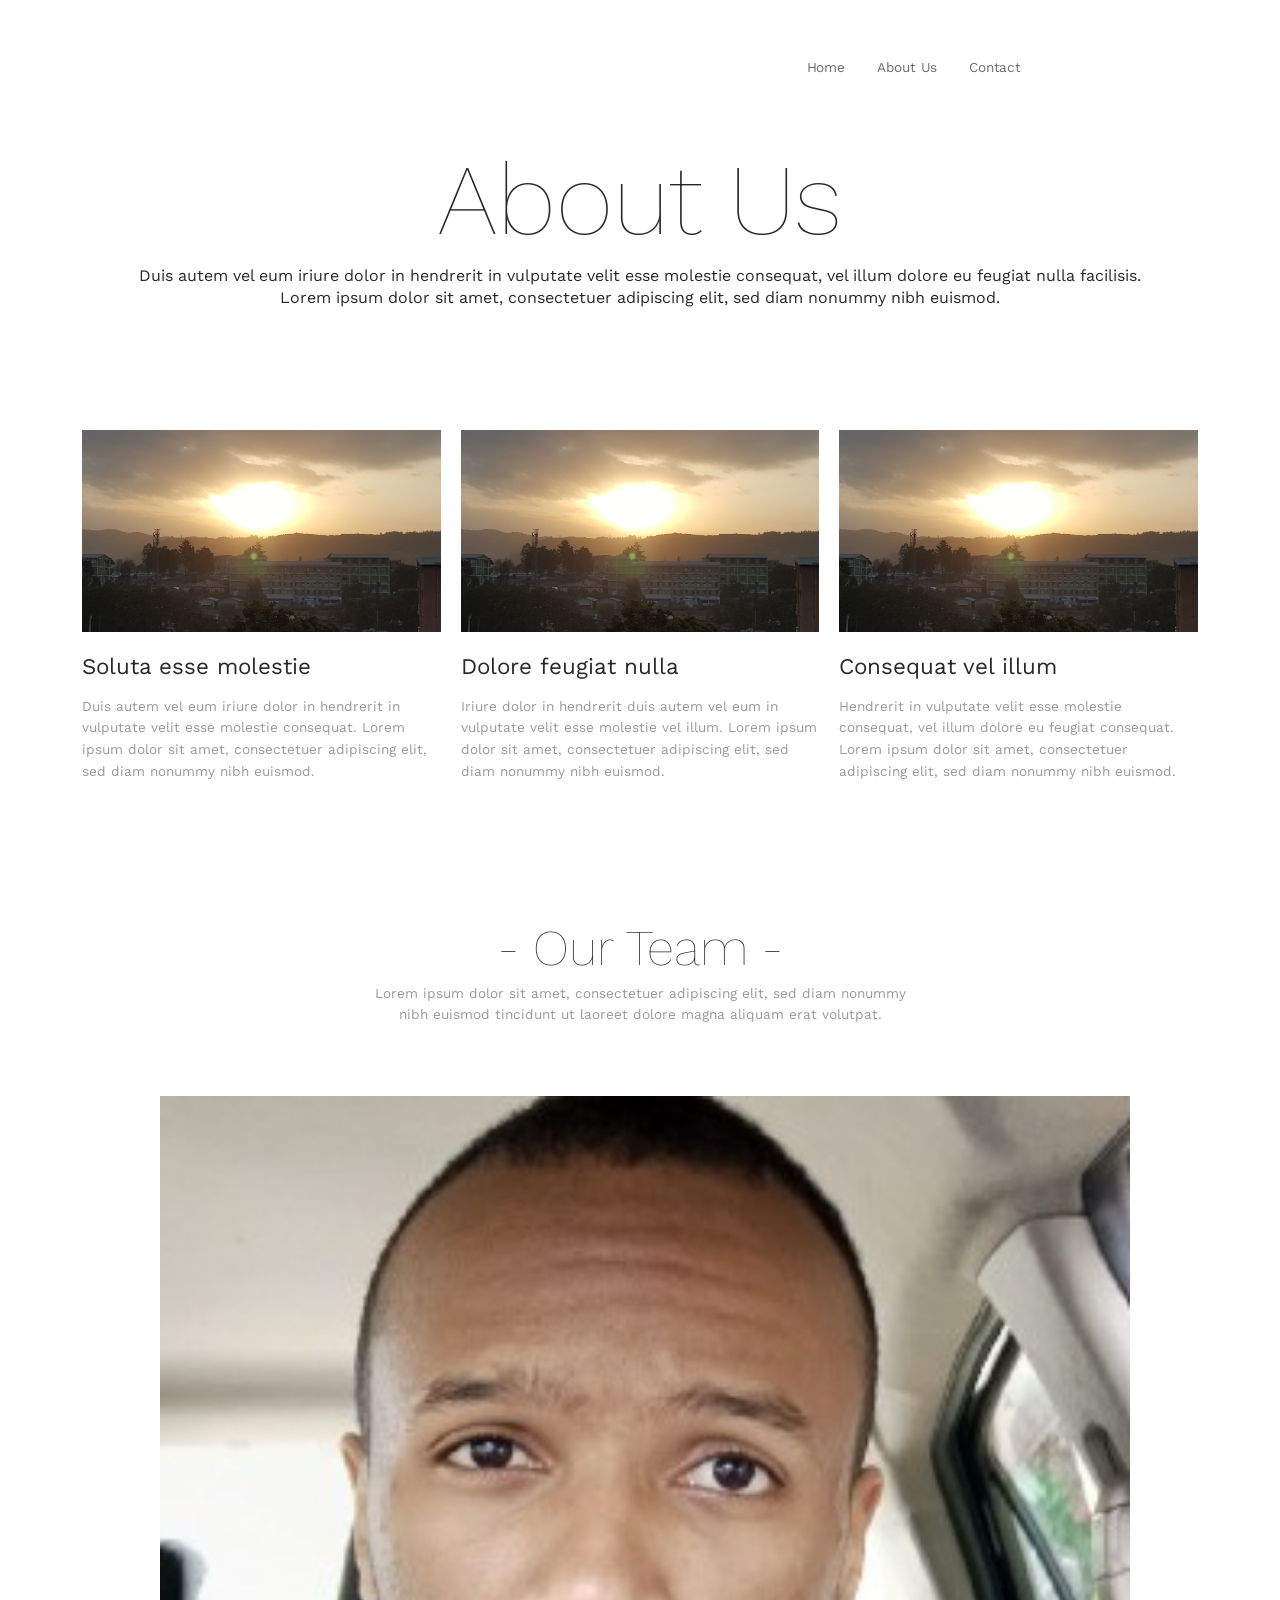
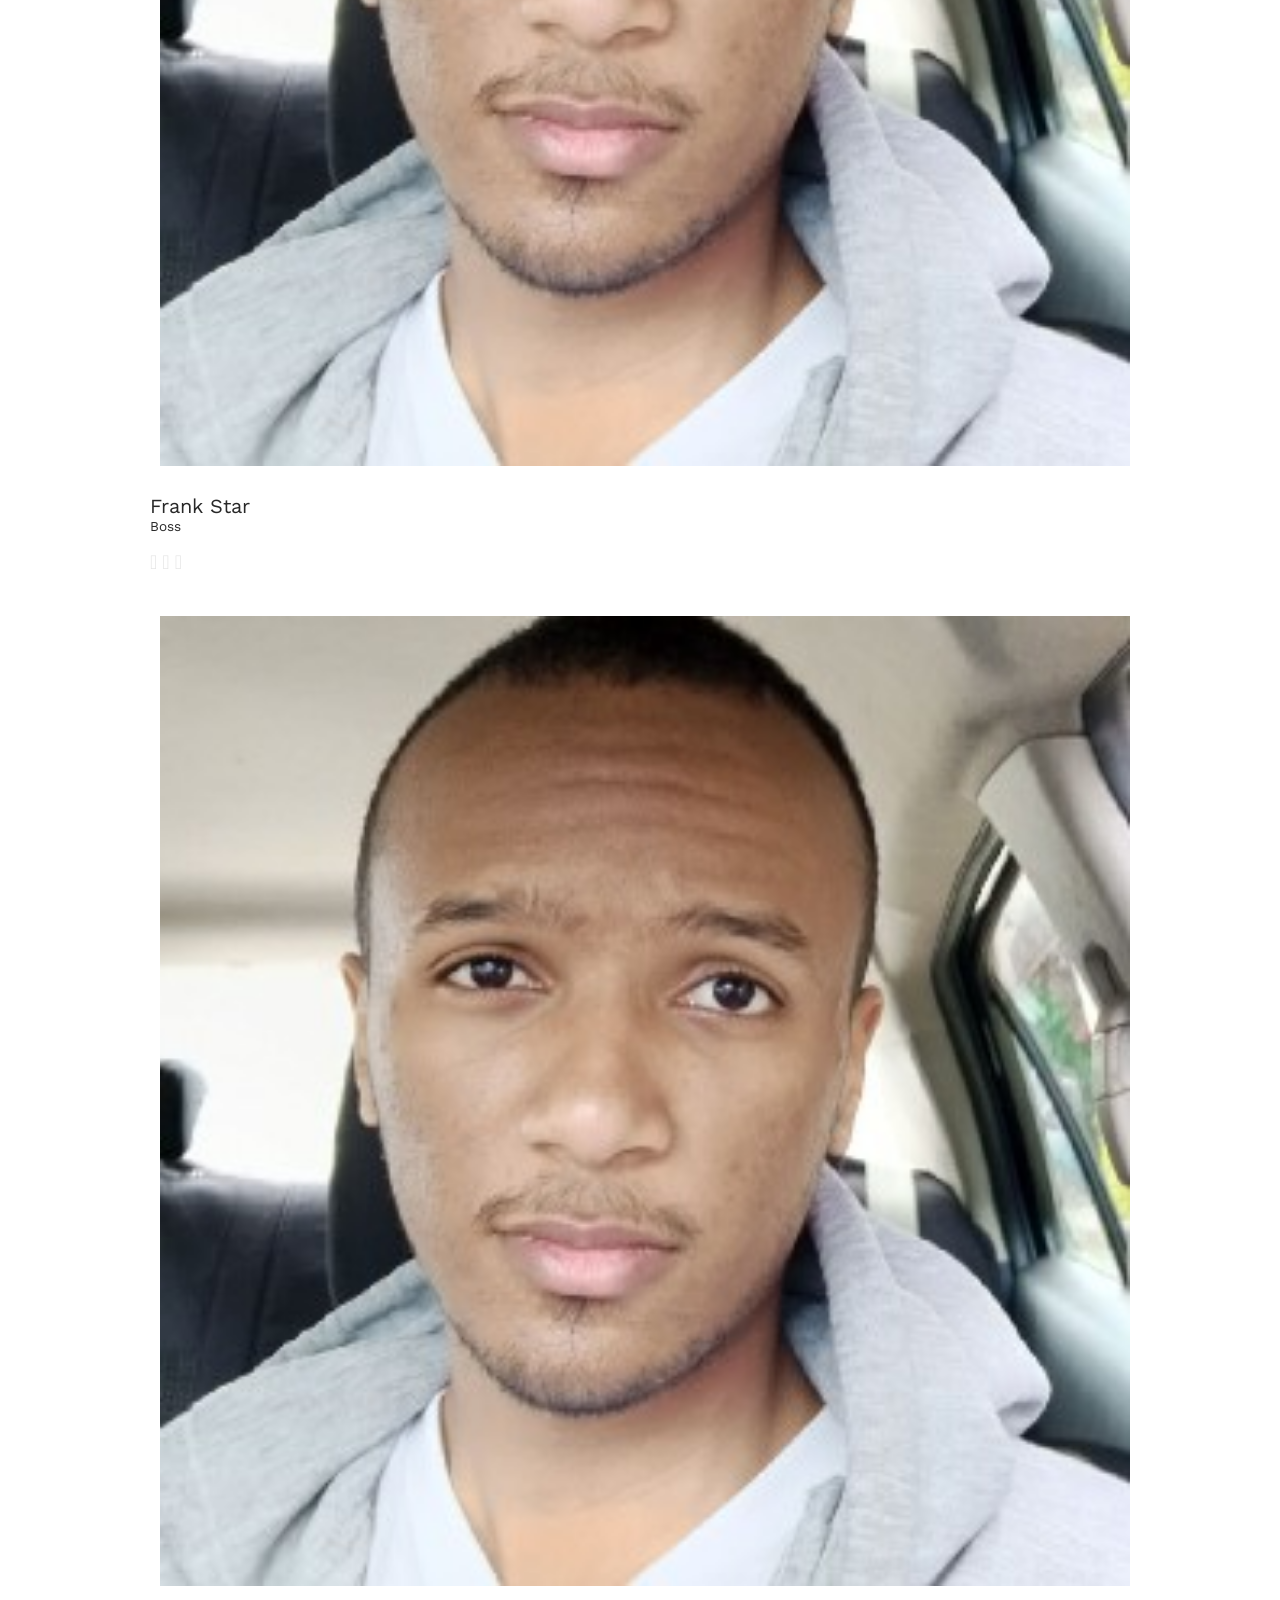
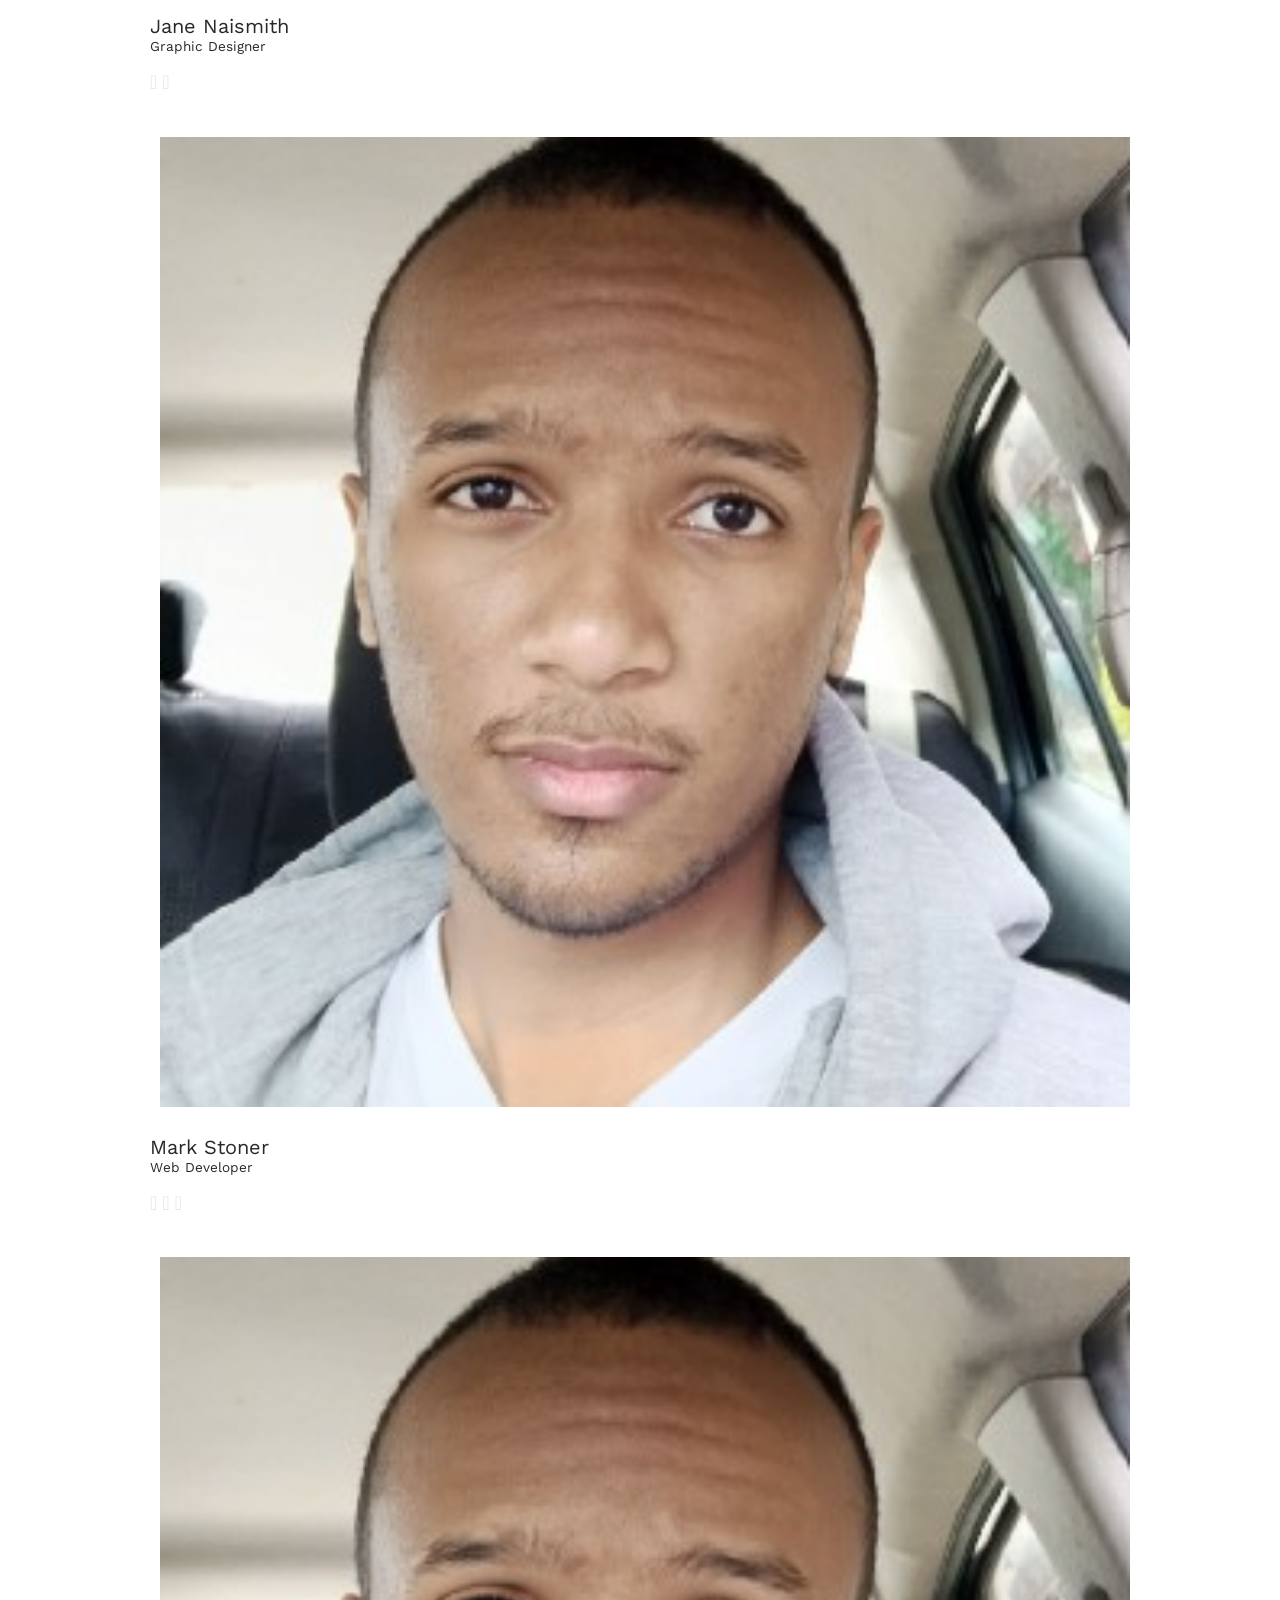
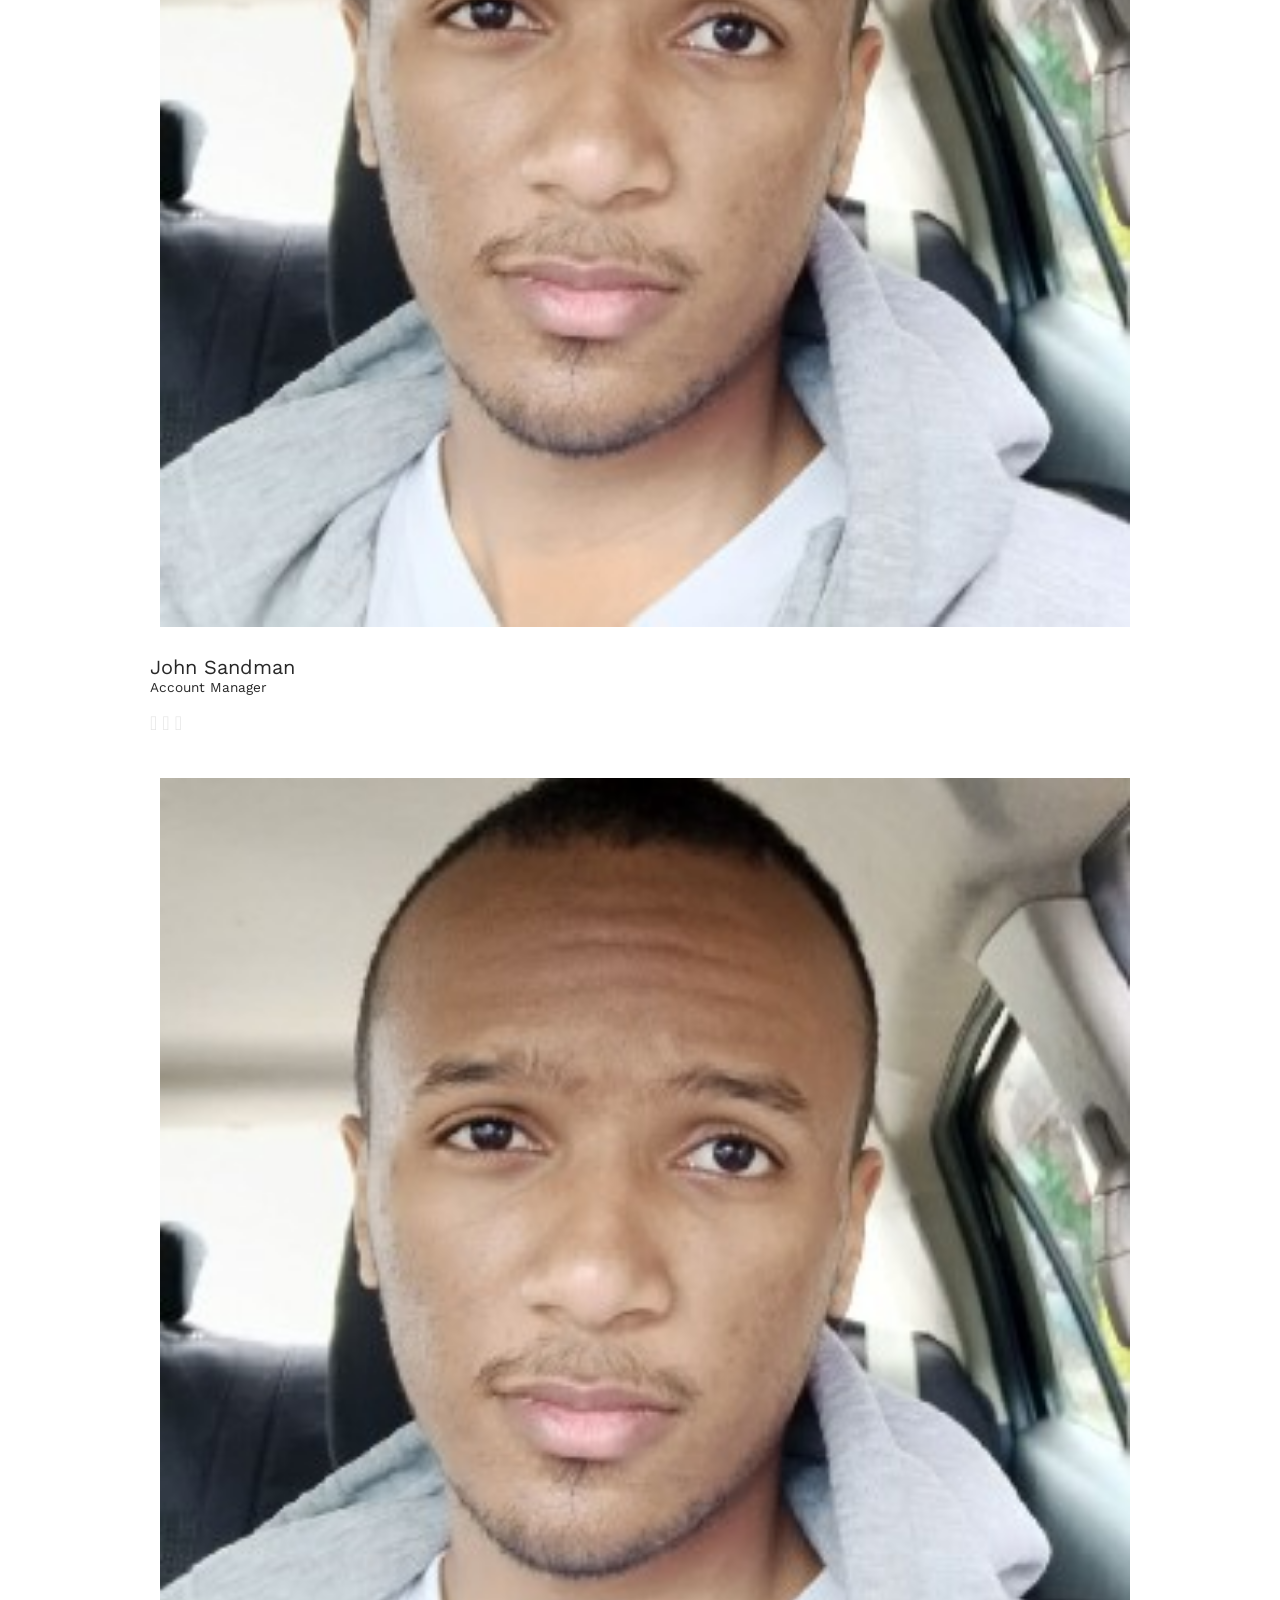
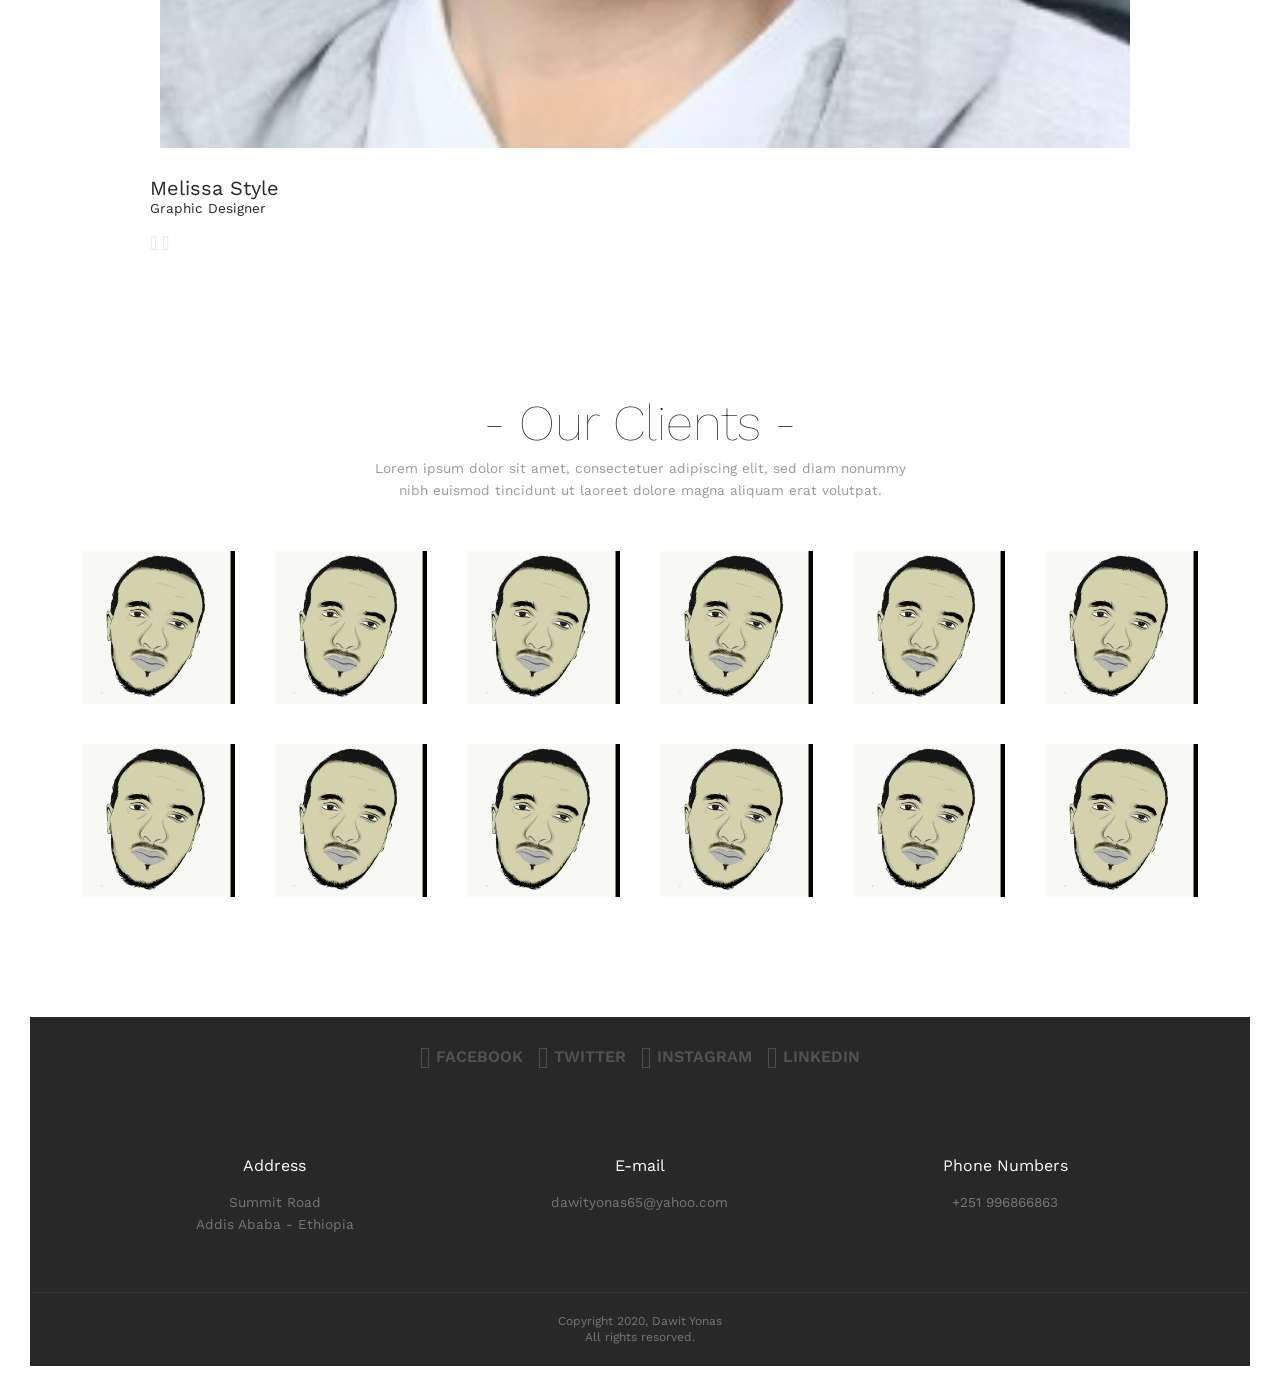
==== commit 6cd2014d: "organized img" ====
--- a/about-us.html
+++ b/about-us.html
@@ -61,17 +61,17 @@
             <div class="line">
               <div class="margin">
                 <div class="s-12 m-12 l-4 margin-m-bottom">
-                  <a class="image-hover-zoom margin-bottom" href="/"><img src="img/img-03.jpg" alt=""></a>
+                  <a class="image-hover-zoom margin-bottom" href="/"><img src="img/img-00.jpg" alt=""></a>
                   <h2>Soluta esse molestie</h2>
                   <p class="margin-bottom">Duis autem vel eum iriure dolor in hendrerit in vulputate velit esse molestie consequat. Lorem ipsum dolor sit amet, consectetuer adipiscing elit, sed diam nonummy nibh euismod.</p>                
                 </div>
                 <div class="s-12 m-12 l-4 margin-m-bottom">
-                  <a class="image-hover-zoom margin-bottom" href="/"><img src="img/img-04.jpg" alt=""></a>
+                  <a class="image-hover-zoom margin-bottom" href="/"><img src="img/img-00.jpg" alt=""></a>
                   <h2>Dolore feugiat nulla</h2>
                   <p class="margin-bottom">Iriure dolor in hendrerit duis autem vel eum in vulputate velit esse molestie vel illum. Lorem ipsum dolor sit amet, consectetuer adipiscing elit, sed diam nonummy nibh euismod.</p>                 
                 </div>
                 <div class="s-12 m-12 l-4 margin-m-bottom">
-                  <a class="image-hover-zoom margin-bottom" href="/"><img src="img/img-05.jpg" alt=""></a>
+                  <a class="image-hover-zoom margin-bottom" href="/"><img src="img/img-00.jpg" alt=""></a>
                   <h2>Consequat vel illum</h2>
                   <p class="margin-bottom">Hendrerit in vulputate velit esse molestie consequat, vel illum dolore eu feugiat consequat. Lorem ipsum dolor sit amet, consectetuer adipiscing elit, sed diam nonummy nibh euismod.</p>                 
                 </div>
@@ -87,7 +87,7 @@
               <div class="carousel-blocks owl-carousel">                                                                                                            
                 <div class="item">                                                                                                                                                                                                     
                   <div class="padding">
-                    <img class="full-img border-image border-primary" src="img/team-01.jpg" alt="" title="Team" />
+                    <img class="full-img border-image border-primary" src="img/team-00.jpg" alt="" title="Team" />
                     <h3 class="text-s-size-16 text-size-20 text-line-height-1 text-dark margin-top-20 margin-bottom-0">Frank Star</h3>
                     <p class="text-size-14 text-dark margin-bottom-10">Boss</p>
                     <a target="_blank" href="https://www.facebook.com"><i class="icon-facebook_circle text-size-20"></i></a> <a target="_blank" href="https://www.twitter.com"><i class="icon-twitter_circle text-size-20"></i></a> <a target="_blank" href="https://www.google.com"><i class="icon-google_plus_circle text-size-20"></i></a>
@@ -95,7 +95,7 @@
                 </div>
                 <div class="item">                                                                                                                                                                                                     
                   <div class="padding">
-                    <img class="full-img border-image border-primary" src="img/team-02.jpg" alt="" title="Team" />
+                    <img class="full-img border-image border-primary" src="img/team-00.jpg" alt="" title="Team" />
                     <h3 class="text-s-size-16 text-size-20 text-line-height-1 text-dark margin-top-20 margin-bottom-0">Jane Naismith</h3>
                     <p class="text-size-14 text-dark margin-bottom-10">Graphic Designer</p>
                     <a target="_blank" href="https://www.facebook.com"><i class="icon-facebook_circle text-size-20"></i></a> <a target="_blank" href="https://www.google.com"><i class="icon-google_plus_circle text-size-20"></i></a>
@@ -103,7 +103,7 @@
                 </div>
                 <div class="item">                                                                                                                                                                                                     
                   <div class="padding">
-                    <img class="full-img border-image border-primary" src="img/team-03.jpg" alt="" title="Team" />
+                    <img class="full-img border-image border-primary" src="img/team-00.jpg" alt="" title="Team" />
                     <h3 class="text-s-size-16 text-size-20 text-line-height-1 text-dark margin-top-20 margin-bottom-0">Mark Stoner</h3>
                     <p class="text-size-14 text-dark margin-bottom-10">Web Developer</p>
                     <a target="_blank" href="https://www.facebook.com"><i class="icon-facebook_circle text-size-20"></i></a> <a target="_blank" href="https://www.twitter.com"><i class="icon-twitter_circle text-size-20"></i></a> <a target="_blank" href="https://www.google.com"><i class="icon-google_plus_circle text-size-20"></i></a>
@@ -111,7 +111,7 @@
                 </div>                
                 <div class="item">                                                                                                                                                                                                     
                   <div class="padding">
-                    <img class="full-img border-image border-primary" src="img/team-04.jpg" alt="" title="Team" />
+                    <img class="full-img border-image border-primary" src="img/team-00.jpg" alt="" title="Team" />
                     <h3 class="text-s-size-16 text-size-20 text-line-height-1 text-dark margin-top-20 margin-bottom-0">John Sandman</h3>
                     <p class="text-size-14 text-dark margin-bottom-10">Account Manager</p>
                     <a target="_blank" href="https://www.facebook.com"><i class="icon-facebook_circle text-size-20"></i></a> <a target="_blank" href="https://www.twitter.com"><i class="icon-twitter_circle text-size-20"></i></a> <a target="_blank" href="https://www.google.com"><i class="icon-google_plus_circle text-size-20"></i></a>
@@ -119,7 +119,7 @@
                 </div>                
                 <div class="item">                                                                                                                                                                                                     
                   <div class="padding">
-                    <img class="full-img border-image border-primary" src="img/team-05.jpg" alt="" title="Team" />
+                    <img class="full-img border-image border-primary" src="img/team-00.jpg" alt="" title="Team" />
                     <h3 class="text-s-size-16 text-size-20 text-line-height-1 text-dark margin-top-20 margin-bottom-0">Melissa Style</h3>
                     <p class="text-size-14 text-dark margin-bottom-10">Graphic Designer</p>
                     <a target="_blank" href="https://www.twitter.com"><i class="icon-twitter_circle text-size-20"></i></a> <a target="_blank" href="https://www.google.com"><i class="icon-google_plus_circle text-size-20"></i></a>
@@ -136,40 +136,40 @@
               </p>                                                                                               
               <div class="margin2x">                                                                                              
                 <div class="s-6 m-4 l-2">                                                                                                                                                                                                 
-                  <img class="margin-bottom-40" src="img/logo-5.png" alt="">                                                                                                                                                            
-                </div>
-                <div class="s-6 m-4 l-2">                                                                                                                                                                                                   
-                  <img class="margin-bottom-40" src="img/logo-2.png" alt="">                                                                                                                                                            
-                </div>
-                <div class="s-6 m-4 l-2">                                                                                                                                                                                                   
-                  <img class="margin-bottom-40" src="img/logo-3.png" alt="">                                                                                                                                                            
-                </div>
-                <div class="s-6 m-4 l-2">                                                                                                                                                                                                   
-                  <img class="margin-bottom-40" src="img/logo-4.png" alt="">                                                                                                                                                            
+                  <img class="margin-bottom-40" src="img/logo-00.png" alt="">                                                                                                                                                            
+                </div>
+                <div class="s-6 m-4 l-2">                                                                                                                                                                                                   
+                  <img class="margin-bottom-40" src="img/logo-00.png" alt="">                                                                                                                                                            
+                </div>
+                <div class="s-6 m-4 l-2">                                                                                                                                                                                                   
+                  <img class="margin-bottom-40" src="img/logo-00.png" alt="">                                                                                                                                                            
+                </div>
+                <div class="s-6 m-4 l-2">                                                                                                                                                                                                   
+                  <img class="margin-bottom-40" src="img/logo-00.png" alt="">                                                                                                                                                            
                 </div>
                 <div class="s-6 m-4 l-2">                                                                                                                                                                                                 
-                  <img class="margin-bottom-40" src="img/logo-5.png" alt="">                                                                                                                                                            
+                  <img class="margin-bottom-40" src="img/logo-00.png" alt="">                                                                                                                                                            
                 </div>
                 <div class="s-6 m-4 l-2">                                                                                                                                                                                                 
-                  <img class="margin-bottom-40" src="img/logo-1.png" alt="">                                                                                                                                                            
-                </div>
-                <div class="s-6 m-4 l-2">                                                                                                                                                                                                   
-                  <img class="margin-m-bottom-40" src="img/logo-2.png" alt="">                                                                                                                                                            
-                </div>
-                <div class="s-6 m-4 l-2">                                                                                                                                                                                                   
-                  <img class="margin-m-bottom-40" src="img/logo-3.png" alt="">                                                                                                                                                            
+                  <img class="margin-bottom-40" src="img/logo-00.png" alt="">                                                                                                                                                            
+                </div>
+                <div class="s-6 m-4 l-2">                                                                                                                                                                                                   
+                  <img class="margin-m-bottom-40" src="img/logo-00.png" alt="">                                                                                                                                                            
+                </div>
+                <div class="s-6 m-4 l-2">                                                                                                                                                                                                   
+                  <img class="margin-m-bottom-40" src="img/logo-00.png" alt="">                                                                                                                                                            
                 </div>             
                 <div class="s-6 m-4 l-2">                                                                                                                                                                                                   
-                  <img class="margin-m-bottom-40" src="img/logo-4.png" alt="">                                                                                                                                                            
-                </div>
-                <div class="s-6 m-4 l-2">                                                                                                                                                                                                   
-                  <img class="margin-m-bottom-40" src="img/logo-1.png" alt="">                                                                                                                                                            
-                </div>
-                <div class="s-6 m-4 l-2">                                                                                                                                                                                                   
-                  <img class="margin-m-bottom-40" src="img/logo-3.png" alt="">                                                                                                                                                            
+                  <img class="margin-m-bottom-40" src="img/logo-00.png" alt="">                                                                                                                                                            
+                </div>
+                <div class="s-6 m-4 l-2">                                                                                                                                                                                                   
+                  <img class="margin-m-bottom-40" src="img/logo-00.png" alt="">                                                                                                                                                            
+                </div>
+                <div class="s-6 m-4 l-2">                                                                                                                                                                                                   
+                  <img class="margin-m-bottom-40" src="img/logo-00.png" alt="">                                                                                                                                                            
                 </div>             
                 <div class="s-6 m-4 l-2">                                                                                                                                                                                                   
-                  <img src="img/logo-4.png" alt="">                                                                                                                                                            
+                  <img src="img/logo-00.png" alt="">                                                                                                                                                            
                 </div>                                                                                                                                                                                              
               </div>
             </div>
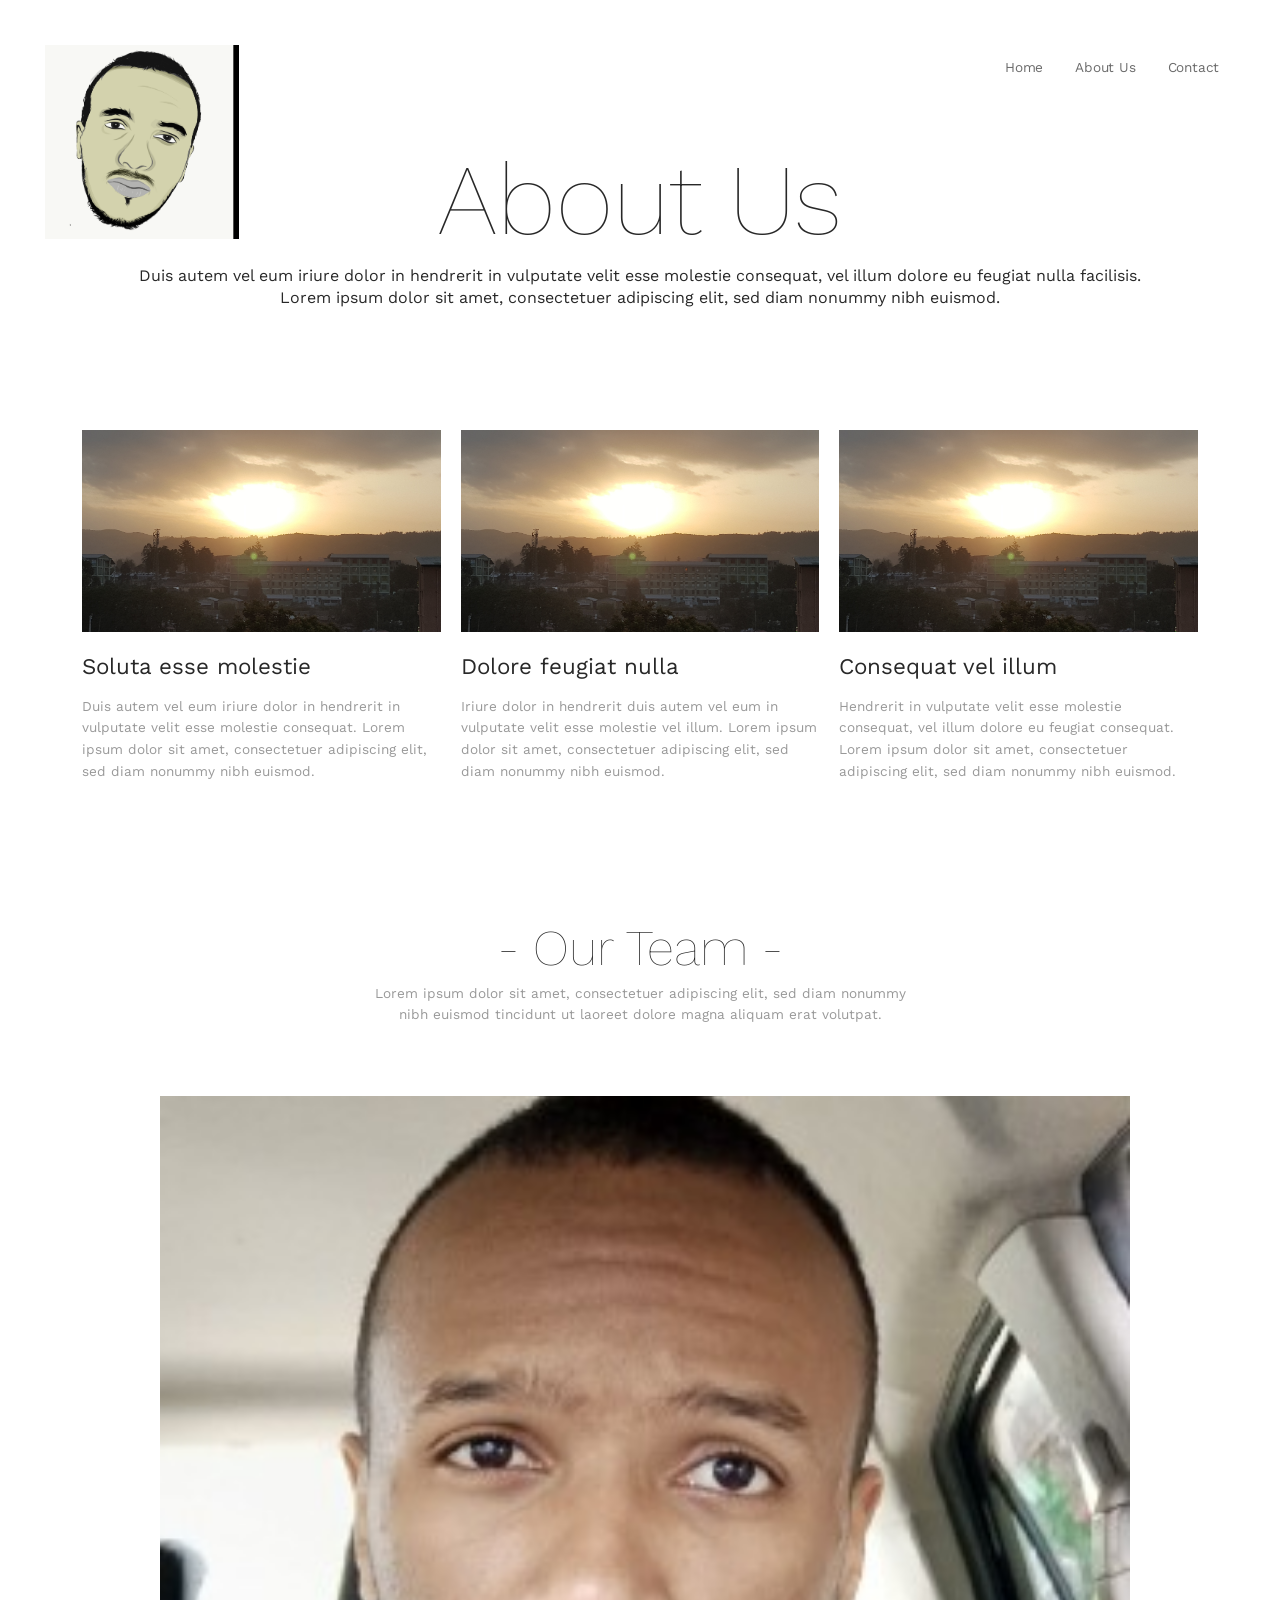
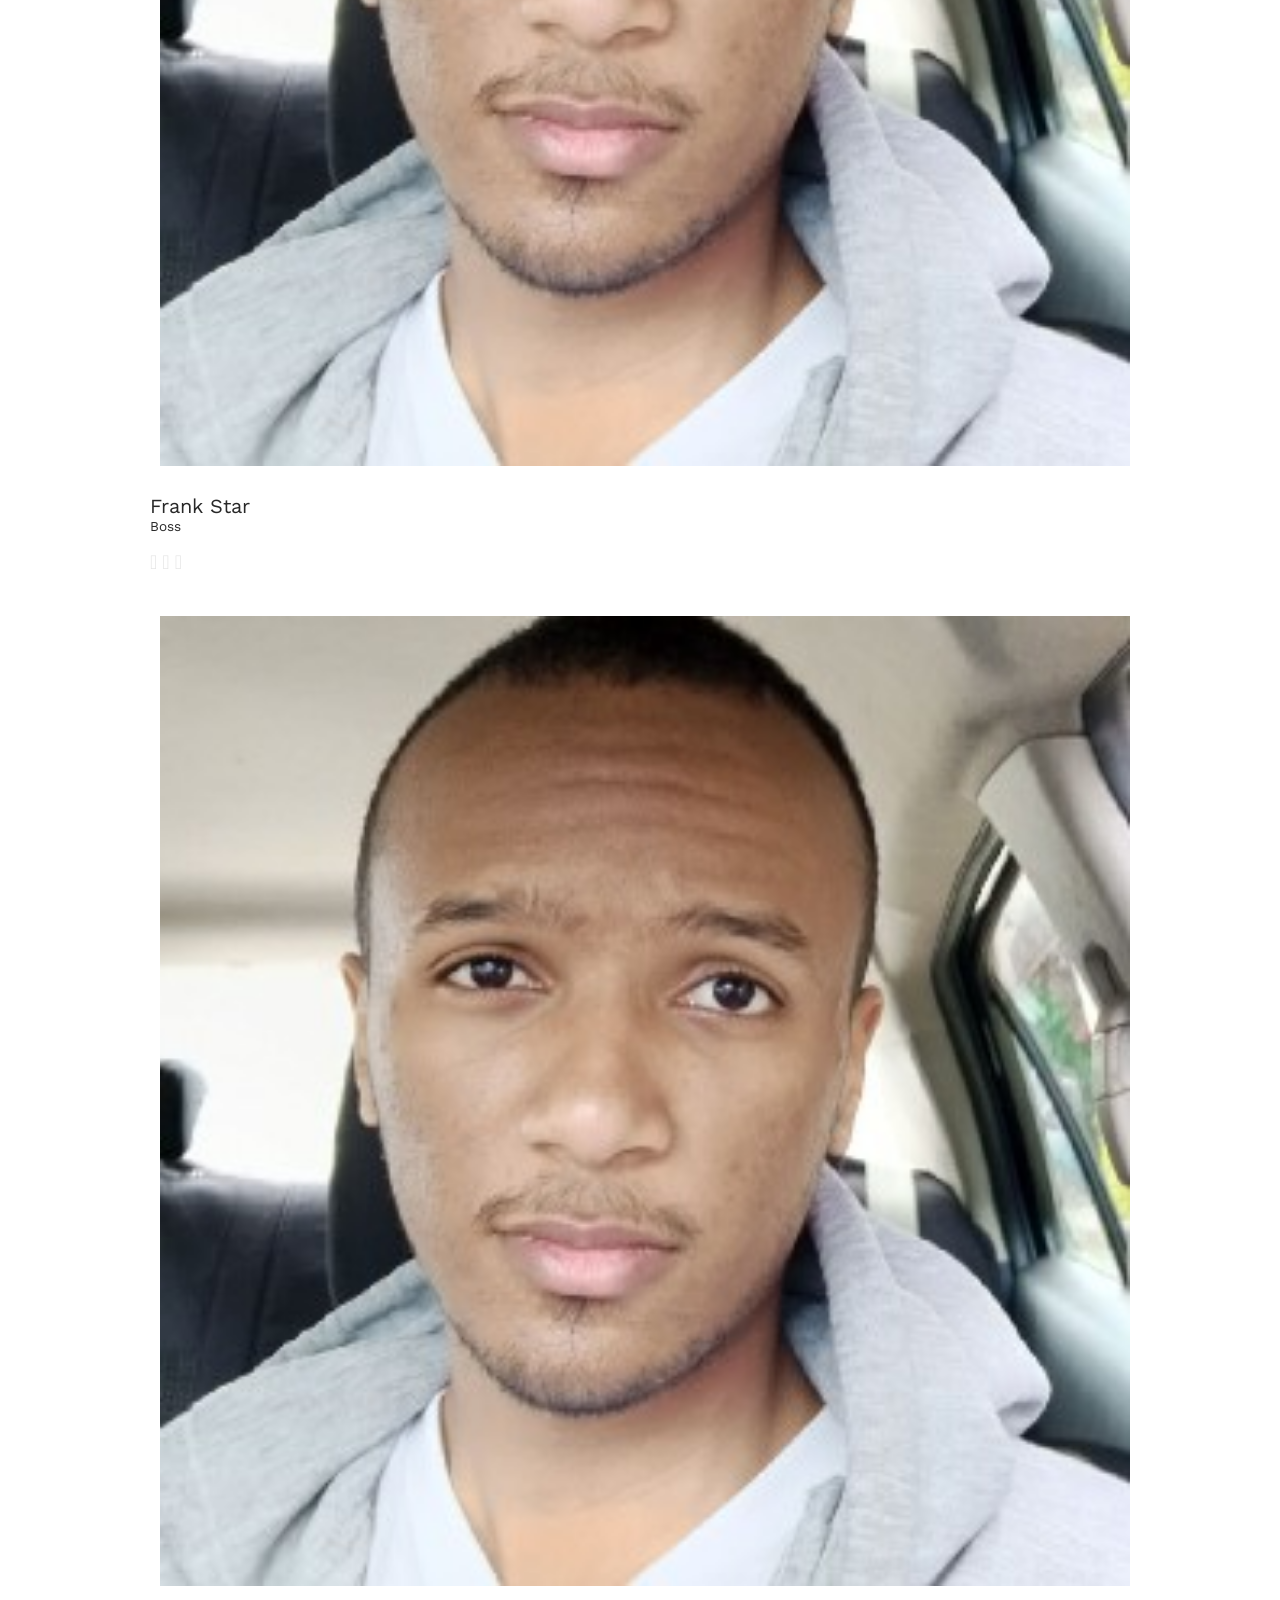
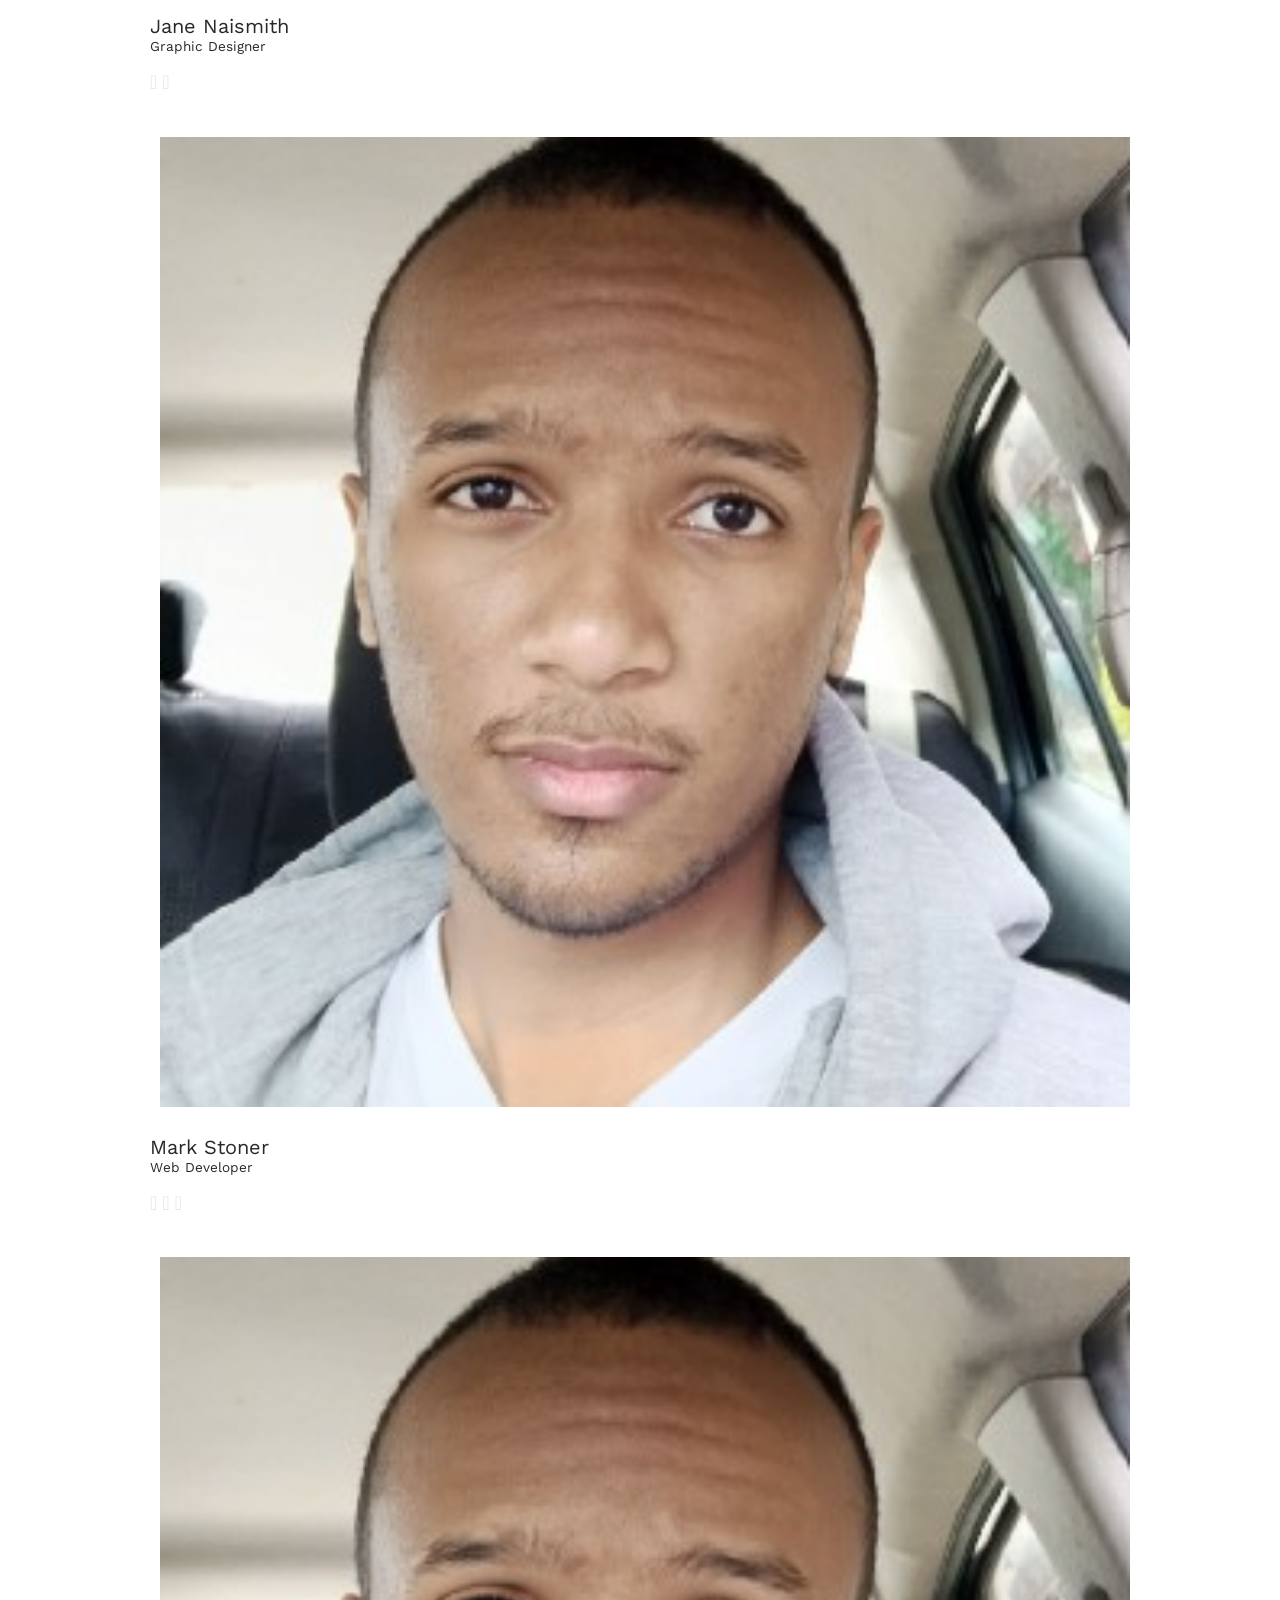
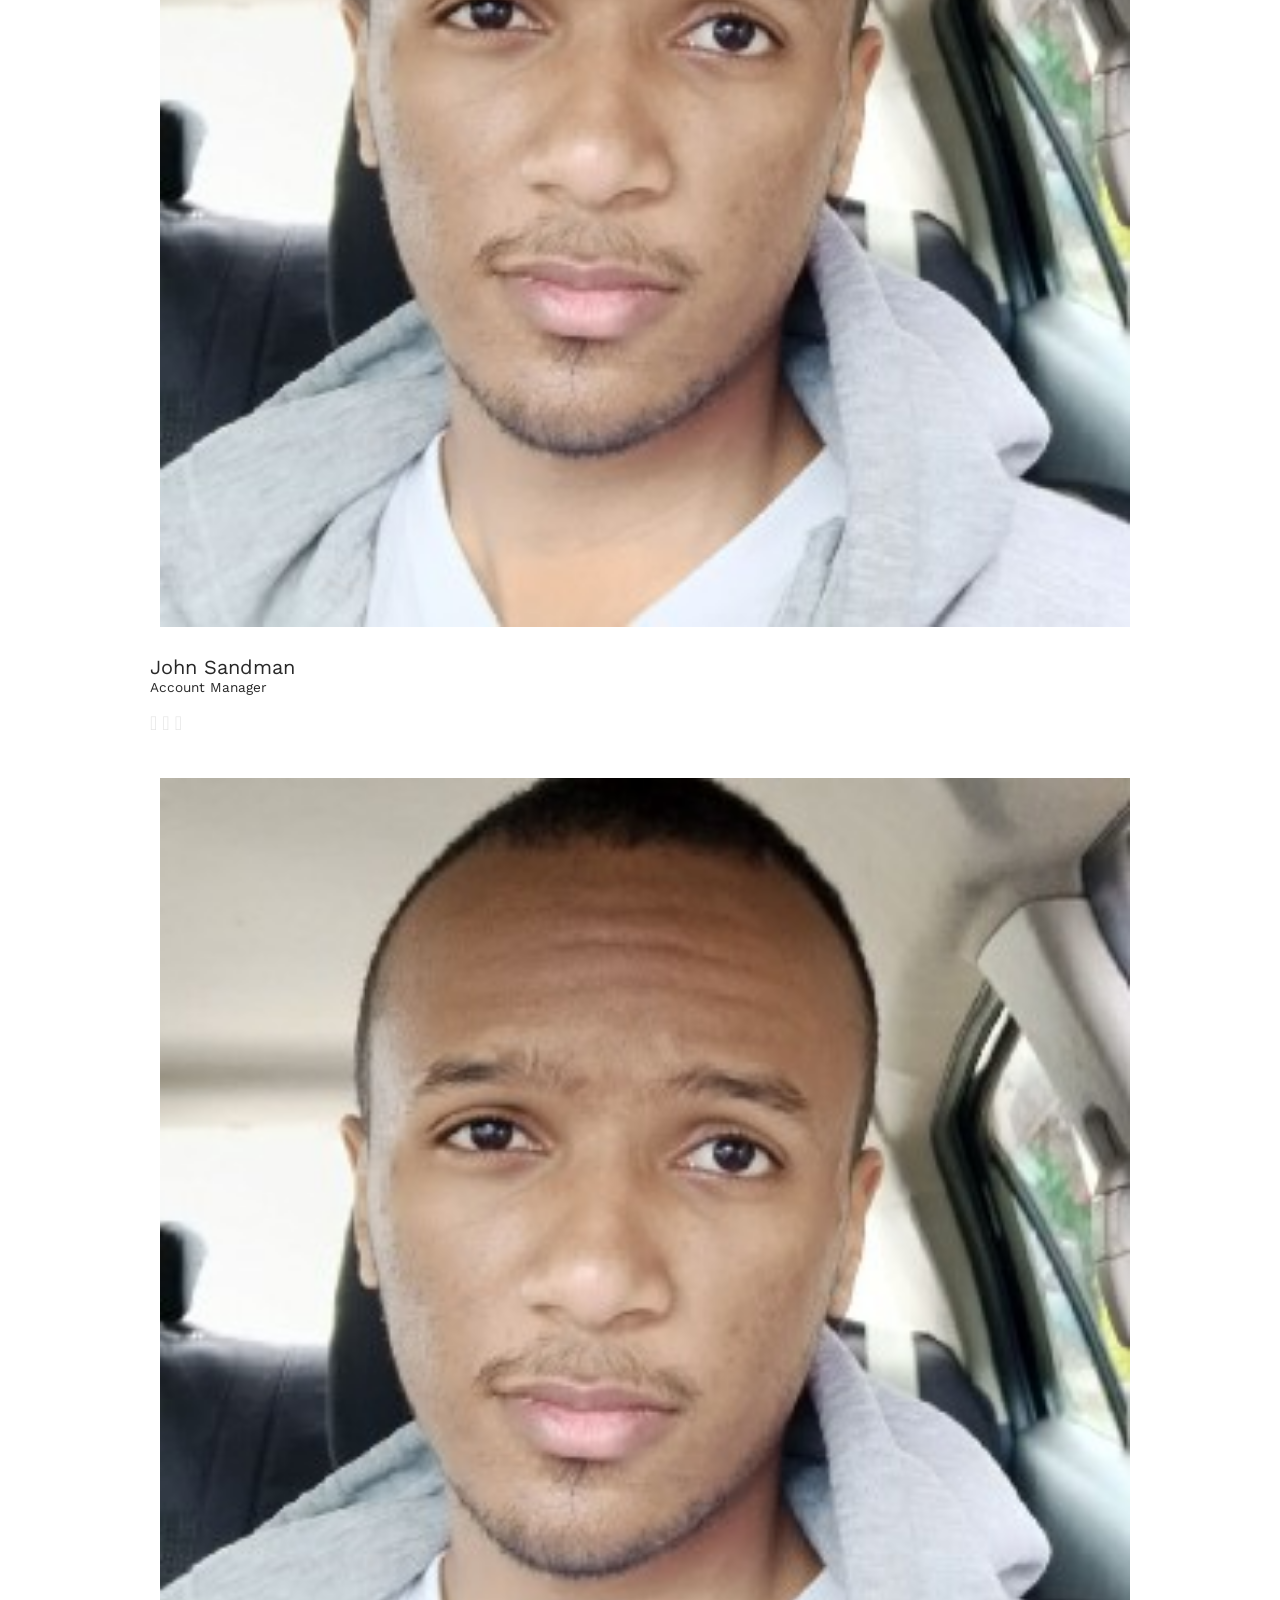
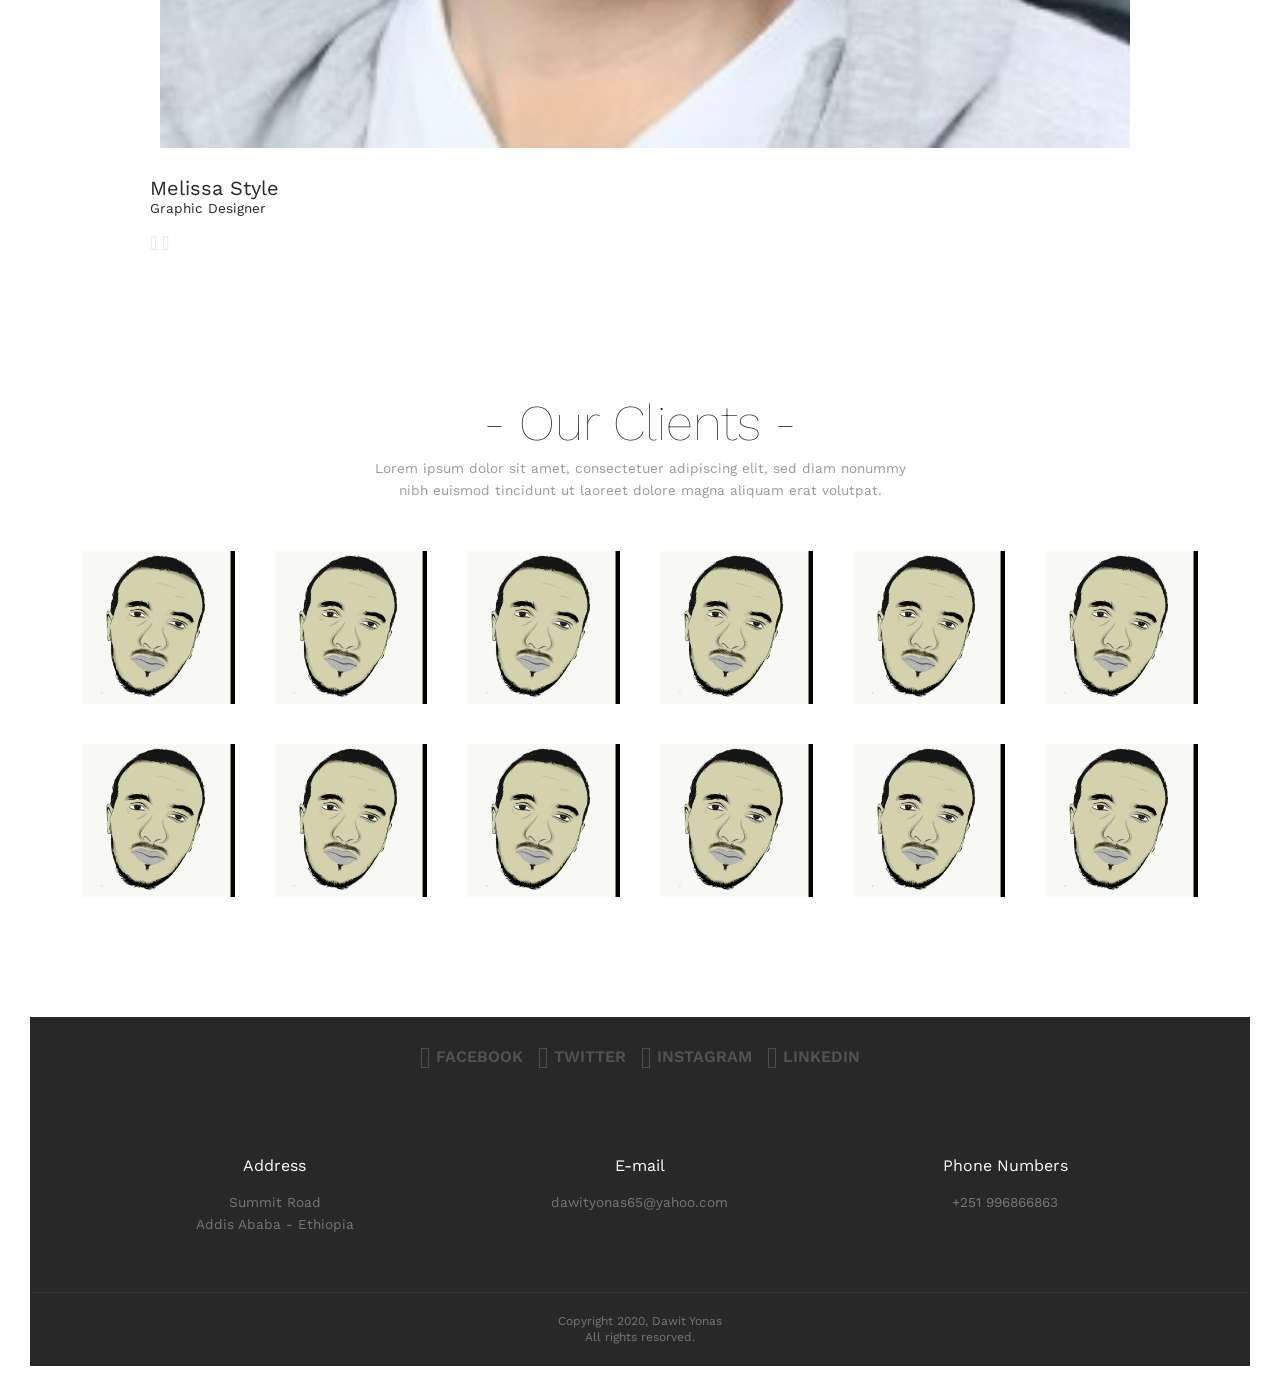
==== commit 8cd5da96: "organized img" ====
--- a/about-us.html
+++ b/about-us.html
@@ -18,8 +18,9 @@
   </head>
 
   <body class="size-1140">
-  	<!-- PREMIUM FEATURES BUTTON -->
+  	<!-- PREMIUM FEATURES BUTTON 
   	<a target="_blank" class="hide-s" href="../template/minimalista-premium-responsive-business-template/" style="position:fixed;top:120px;right:-14px;z-index:10;"><img src="img/premium-features.png" alt=""></a>
+    -->
     <div id="page-wrapper">
       <!-- HEADER -->
       <header role="banner" class="position-absolute margin-top-30 margin-m-top-0 margin-s-top-0">    
@@ -27,10 +28,10 @@
         <nav class="background-transparent background-transparent-hightlight full-width sticky">
           <div class="s-12 l-2">
             <a href="index.html" class="logo">
-              <!-- Logo version before sticky nav -->
-              <img class="logo-before" src="img/logo-dark.png" alt="">
-              <!-- Logo version after sticky nav -->
-              <img class="logo-after" src="img/logo-dark.png" alt="">
+               <!-- Logo version before sticky nav -->
+               <img class="logo-before" src="img/logo-00.png" alt="">
+               <!-- Logo version after sticky nav -->
+               <img class="logo-after" src="img/logo-00.png" alt="">
             </a>
           </div>
           <div class="s-12 l-10">
